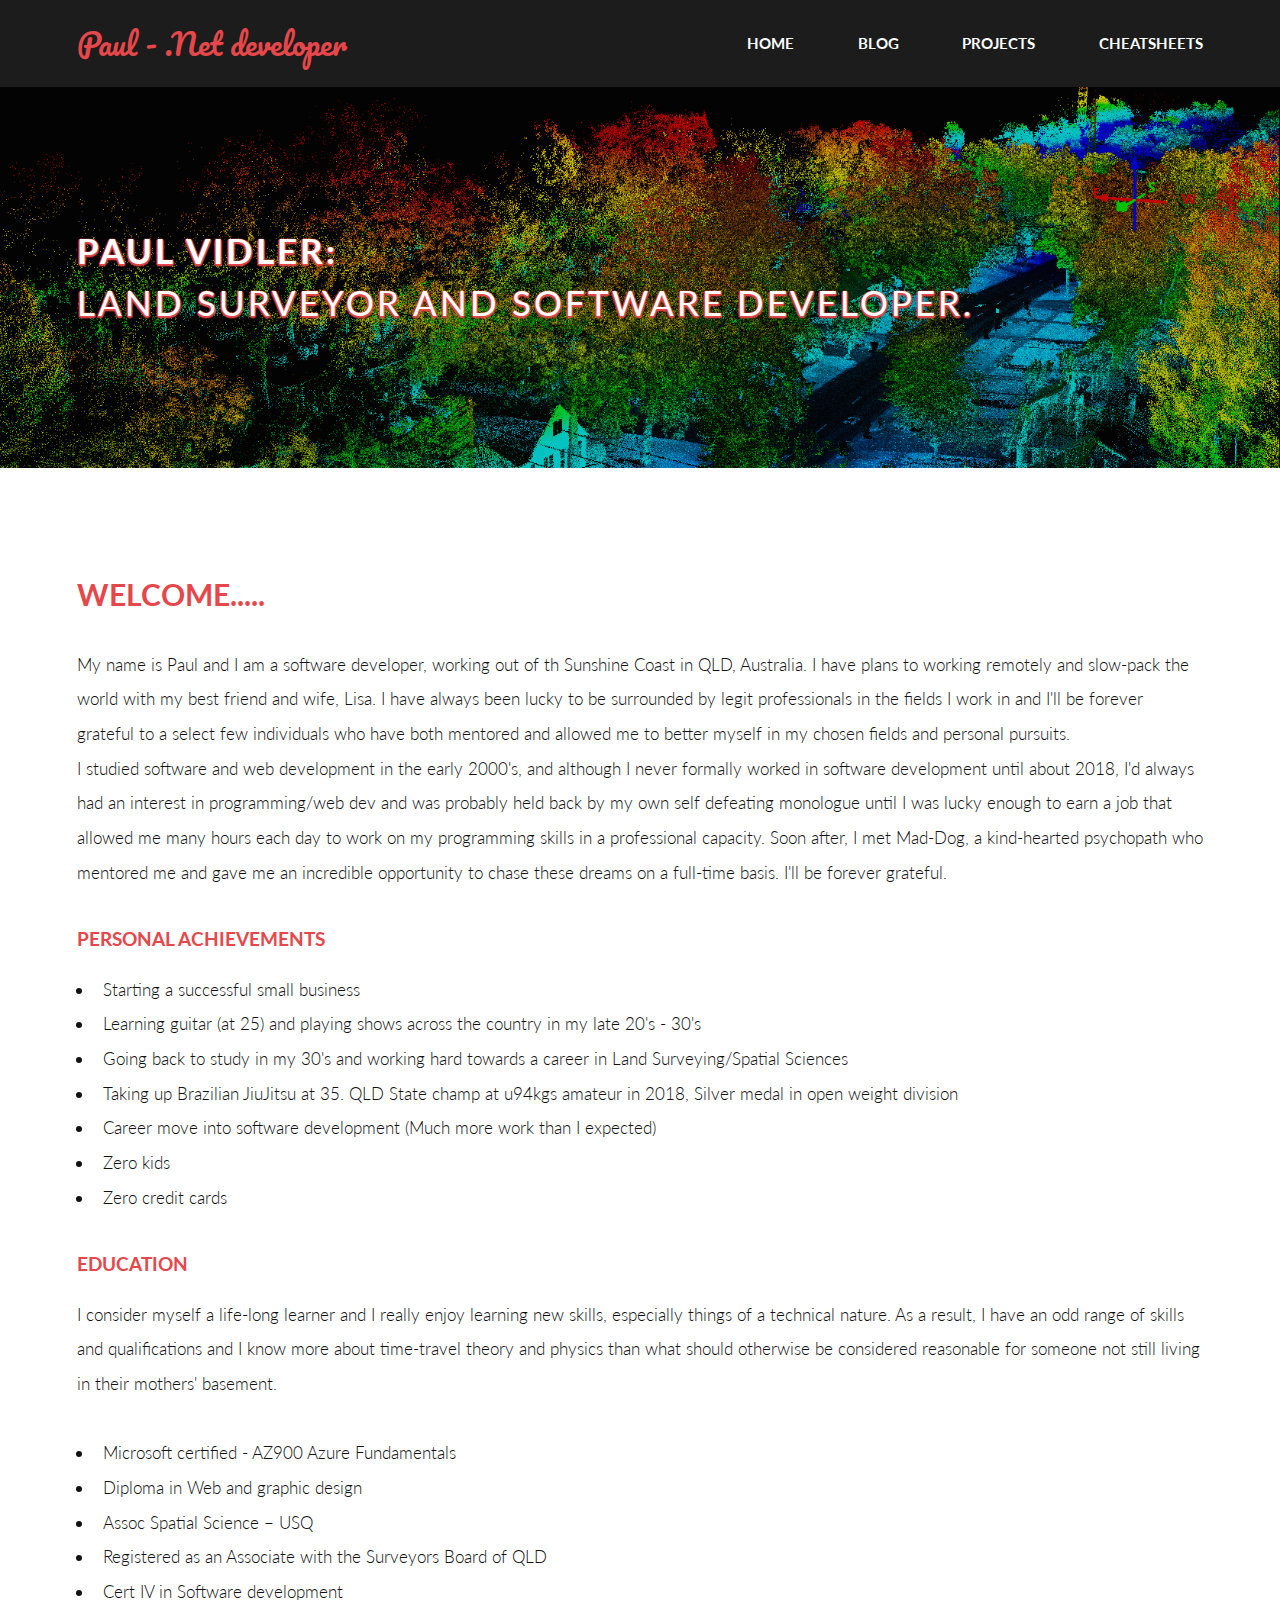
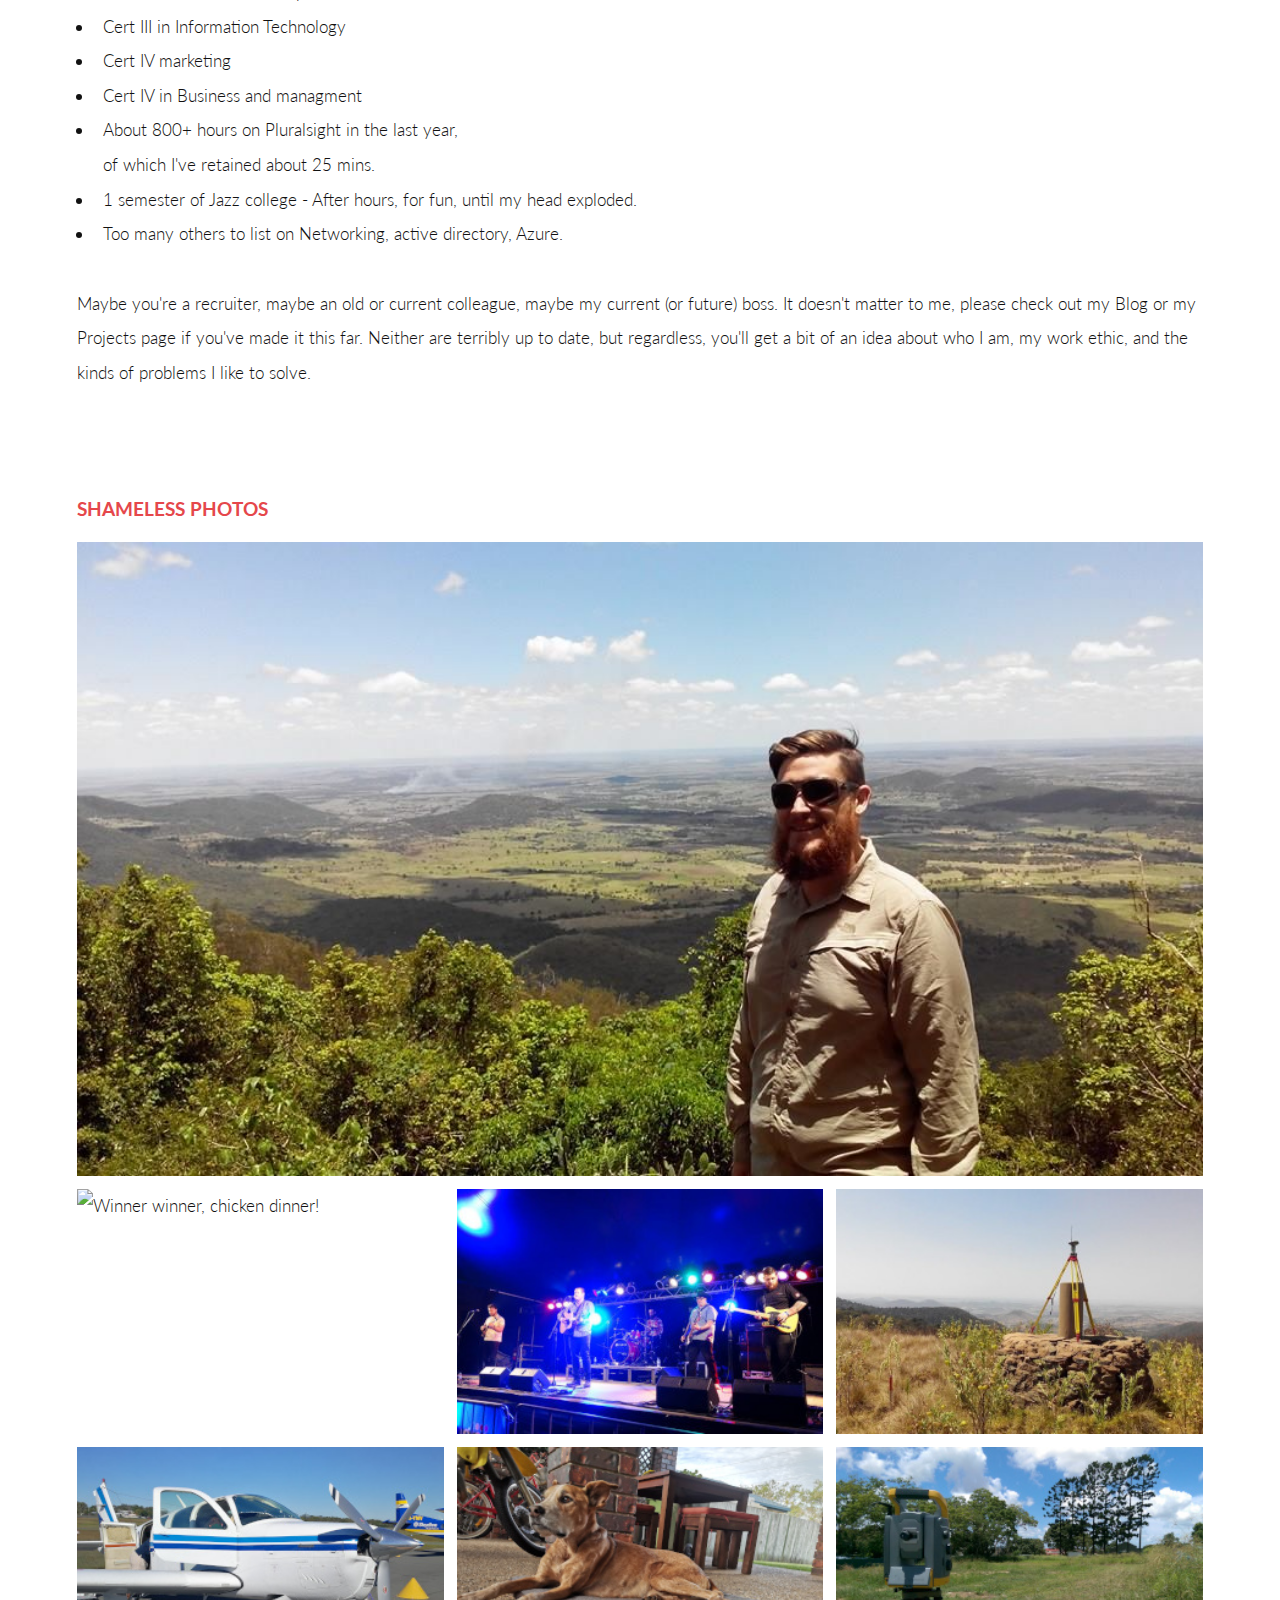
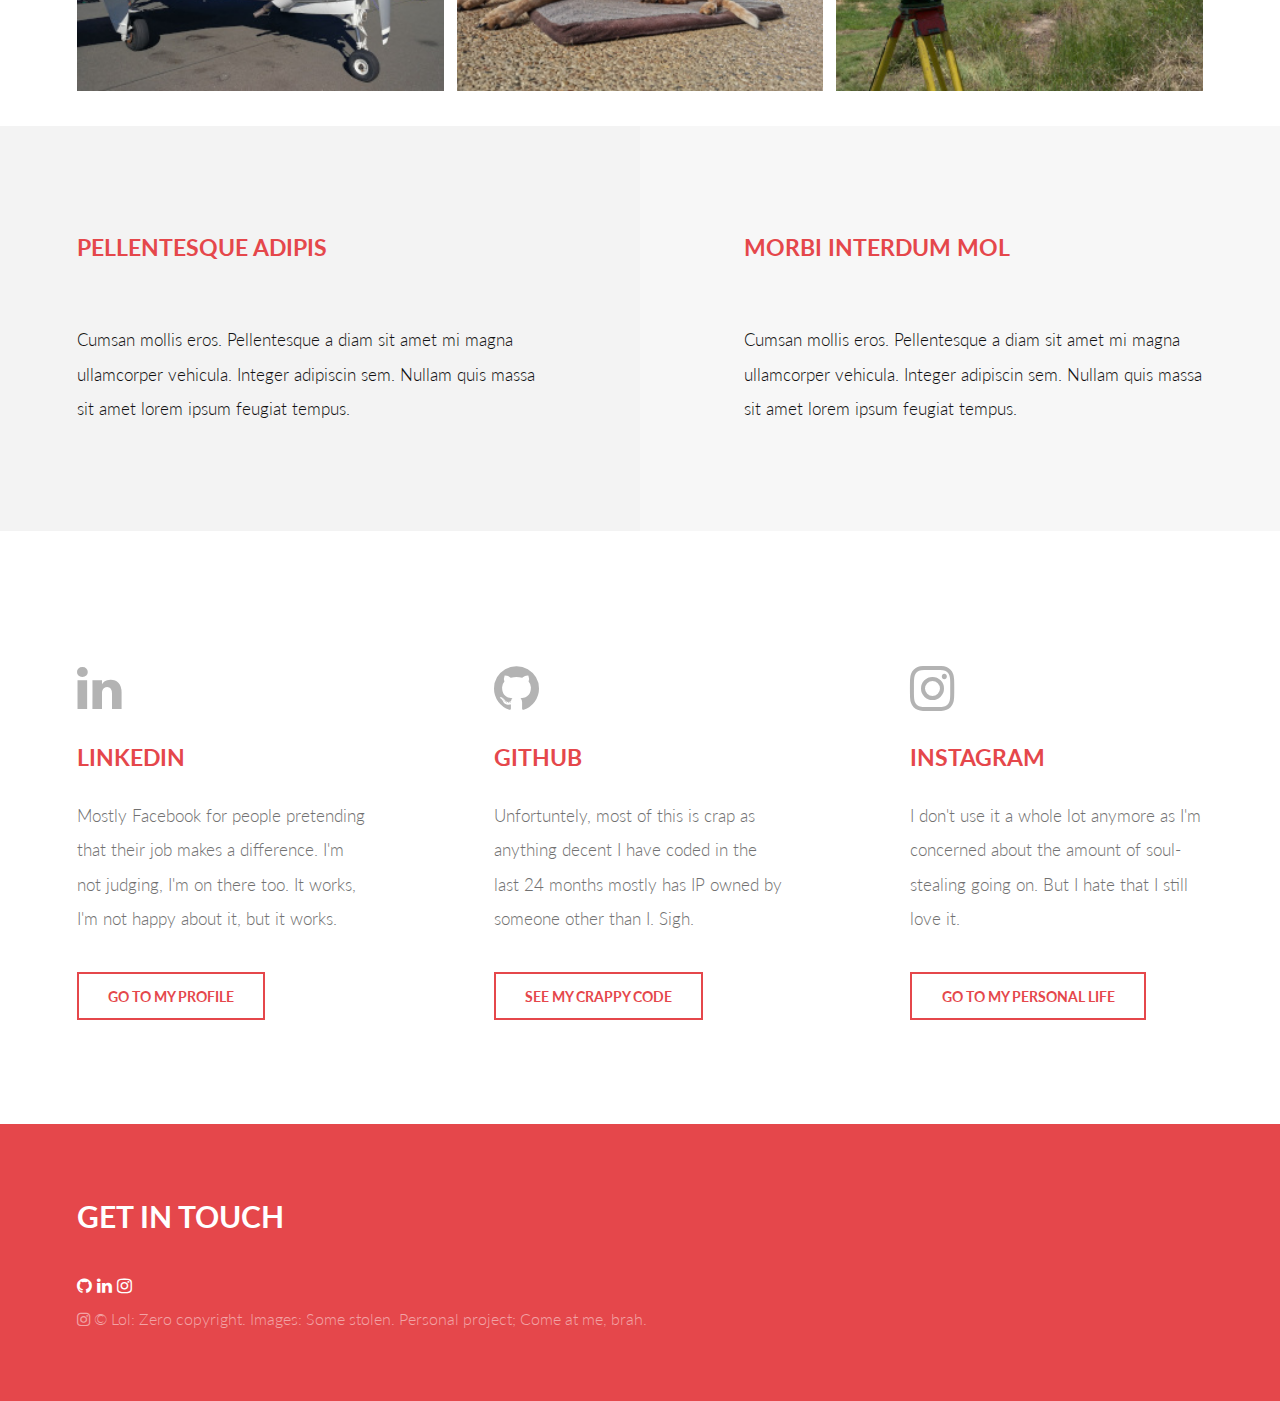
==== index.html @ 504fd5a9 "Edits" ====
<!DOCTYPE HTML>

<html>

<head>
	<title>Paul - Spatial Software Developer</title>
	<meta charset="utf-8" />
	<meta name="viewport" content="width=device-width, initial-scale=1, user-scalable=no" />
	<link rel="stylesheet" href="assets/css/main.css" />
</head>

<body>

	<!-- Header -->
	<header id="header">
		<div class="inner">
			<a href="index.html" class="logo">Paul - .Net developer</a>
			<nav id="nav">
				<a href="index.html">Home</a>
				<a href="bloglist.html">Blog</a>
				<a href="Projects.html">Projects</a>
				<a href="cheatsheets.html">Cheatsheets</a>
			</nav>
		</div>
	</header>
	<a href="#menu" class="navPanelToggle"><span class="fa fa-bars"></span></a>

	<!-- Banner -->
	<section id="banner">
		<div class="inner">
			<h1 class="shadowOutline">Paul Vidler: <br><span>Land surveyor and Software developer.</span></h1>
			<!--<ul class="actions">
				<li><a href="#" class="button alt">Get Started</a></li>
			</ul>-->
		</div>
	</section>

	<!-- One -->
	<section id="one">
		<div class="inner">
			<header>
				<h2>Welcome.....</h2>
			</header>
			My name is Paul and I am a software developer, working out of th Sunshine Coast in QLD, Australia. I have plans to working remotely and slow-pack the world with my
			best friend and wife, Lisa. I have always been lucky to be surrounded by legit professionals in the fields I work in and I'll be forever grateful
			to a select few individuals who have both mentored and allowed me to better myself in my chosen fields and personal pursuits.


			<p>I studied software and web development in the early 2000's, and although I never formally worked in software development until about 2018, I'd always had an interest
				in programming/web dev and was probably held back by my own self defeating monologue until I was lucky enough to earn a job that allowed me many hours each day to
				work on my programming skills in a professional capacity. Soon after, I met Mad-Dog, a kind-hearted psychopath
				who mentored me and gave me an incredible opportunity to chase these dreams on a full-time basis. I'll be forever grateful.
			</p>
			<p>
			<h4>Personal achievements</h4>
			<ul>
				<li>Starting a successful small business</li>
				<li>Learning guitar (at 25) and playing shows across the country in my late 20's - 30's</li>
				<li>Going back to study in my 30's and working hard towards a career in Land Surveying/Spatial Sciences</li>
				<li>Taking up Brazilian JiuJitsu at 35. QLD State champ at u94kgs amateur in 2018, Silver medal in open weight division</li>
				<li>Career move into software development (Much more work than I expected)</li>
				<li>Zero kids</li>
				<li>Zero credit cards</li>
			</ul>
			</p>

			<p>
			<h4>Education</h4>
			<p>I consider myself a life-long learner and I really enjoy learning new skills, especially things of a technical nature.
				As a result, I have an odd range of skills and qualifications and I know more about time-travel theory and physics than
				what should otherwise be considered reasonable for someone not still living in their mothers' basement.</p>
			<ul>
				<li>Microsoft certified - AZ900 Azure Fundamentals</li>
				<li>Diploma in Web and graphic design</li>
				<li>Assoc Spatial Science – USQ</li>
				<li>Registered as an Associate with the Surveyors Board of QLD</li>
				<li>Cert IV in Software development</li>
				<li>Cert III in Information Technology</li>
				<li>Cert IV marketing</li>
				<li>Cert IV in Business and managment</li>
				<li>About 800+ hours on Pluralsight in the last year,<br>of which I've retained about 25 mins.</li>
				<li>1 semester of Jazz college - After hours, for fun, until my head exploded.</li>
				<li>Too many others to list on Networking, active directory, Azure.</li>
			</ul>
			</p>

			<p>
				Maybe you're a recruiter, maybe an old or current colleague, maybe my current (or future) boss. It doesn't matter to me,
				please check out my Blog or my Projects page if you've made it this far.
				Neither are terribly up to date, but regardless, you'll get a bit of an idea about who I am, my work ethic, and the kinds of problems I like to solve.
			</p>

		</div>
	</section>
	<section>

		<div class="inner">
			<h4>Shameless photos</h4>
			<div class="box alt">
				<div class="row 50% uniform">
					<div class="12u$"><span class="image fit"><img src="images/mtBunyaSurvey.jpg" alt="Surveying on top of Mt Bunya" /></span></div>
					<div class="4u"><span class="image fit"><img src="images/bjj.png" alt="Winner winner, chicken dinner!" /></span></div>
					<div class="4u"><span class="image fit"><img src="images/GympieMuster-small.jpg" alt="Rockin' the Gympie Muster" /></span></div>
					<div class="4u$"><span class="image fit"><img src="images/MtBunyaSurvey-small.jpg" alt="Mt Bunya. RTK base station" /></span></div>
					<div class="4u"><span class="image fit"><img src="images/LiDAR-FixedWing.jpg" alt="LiDAR Aircraft - Test flying repair sensor" /></span></div>
					<div class="4u"><span class="image fit"><img src="images/Duds-RIPbuddy.jpg" alt="RIP World's best good boy" /></span></div>
					<div class="4u$"><span class="image fit"><img src="images/totalStation-small.jpg" alt="More Survey - Gold Coast hinterland, I think" /></span></div>
				</div>
			</div>
		</div>
	</section>

	<!-- Two -->
	<section id="two">
		<div class="inner">
			<article>
				<div class="alt">
					<header>
						<h3>Pellentesque adipis</h3>
					</header>
					<div class="image fit">
						<img src="images/pic01.jpg" alt="" />
					</div>
					<p>Cumsan mollis eros. Pellentesque a diam sit amet mi magna ullamcorper vehicula. Integer adipiscin sem. Nullam quis massa sit amet lorem ipsum feugiat tempus.</p>
				</div>
			</article>
			<article class="alt">
				<div class="content">
					<header>
						<h3>Morbi interdum mol</h3>
					</header>
					<div class="image fit">
						<img src="images/pic02.jpg" alt="" />
					</div>
					<p>Cumsan mollis eros. Pellentesque a diam sit amet mi magna ullamcorper vehicula. Integer adipiscin sem. Nullam quis massa sit amet lorem ipsum feugiat tempus.</p>
				</div>
			</article>
		</div>
	</section>

	<!-- Three -->
	<section id="three">
		<div class="inner">
			<article>
				<div class="content">
					<span class="icon fa-linkedin"></span>
					<header>
						<h3>LinkedIn</h3>
					</header>
					<p>Mostly Facebook for people pretending that their job makes a difference. I'm not judging, I'm on there too. It works, I'm not happy about it, but it works.</p>
					<p>
					<ul class="actions">
						<li><a href="https://www.linkedin.com/in/paulvidler/" class="button alt">Go to my profile</a></li>
					</ul>
					</p>
				</div>
			</article>
			<article>
				<div class="content">
					<span class="icon fa-github"></span>
					<header>
						<h3>GitHub</h3>
					</header>
					<p>Unfortuntely, most of this is crap as anything decent I have coded in the last 24 months mostly has IP owned by someone other than I. Sigh.</p>
					<p>
					<ul class="actions">
						<li><a href="https://github.com/PaulVidler" class="button alt">See my crappy code</a></li>
					</ul>
					</p>
				</div>
			</article>
			<article>
				<div class="content">
					<span class="icon fa-instagram"></span>
					<header>
						<h3>Instagram</h3>
					</header>
					<p>I don't use it a whole lot anymore as I'm concerned about the amount of soul-stealing going on. But I hate that I still love it.</p>
					<p>
					<ul class="actions">
						<li><a href="https://www.instagram.com/surveyor_australia/" class="button alt">Go to my personal life</a></li>
					</ul>
					</p>
				</div>
			</article>
		</div>
	</section>

	<!-- Footer -->
	<section id="footer">
		<div class="inner">
			<header>
				<h2>Get in Touch</h2>
			</header>
			<a href="https://github.com/PaulVidler" class="icon fa-github" />
			<a href="https://www.linkedin.com/in/paulvidler/" class="icon fa-linkedin" />
			<a href="https://www.instagram.com/surveyor_australia/" class="icon fa-instagram" />
			<div class="copyright">
				&copy; Lol: Zero copyright. Images: Some stolen. Personal project; Come at me, brah.</a>
			</div>
		</div>
	</section>

	<!-- Scripts -->
	<script src="assets/js/jquery.min.js"></script>
	<script src="assets/js/skel.min.js"></script>
	<script src="assets/js/util.js"></script>
	<script src="assets/js/main.js"></script>

</body>

</html>
---- assets/css/main.css ----
@import url(font-awesome.min.css);
@import url("https://fonts.googleapis.com/css?family=Lato:300,400,700|Pacifico");


	html, body, div, span, applet, object, iframe, h1, h2, h3, h4, h5, h6, p, blockquote, pre, a, abbr, acronym, address, big, cite, code, del, dfn, em, img, ins, kbd, q, s, samp, small, strike, strong, sub, sup, tt, var, b, u, i, center, dl, dt, dd, ol, ul, li, fieldset, form, label, legend, table, caption, tbody, tfoot, thead, tr, th, td, article, aside, canvas, details, embed, figure, figcaption, footer, header, hgroup, menu, nav, output, ruby, section, summary, time, mark, audio, video {
		margin: 0;
		padding: 0;
		border: 0;
		font-size: 100%;
		font: inherit;
		vertical-align: baseline;
	}

	article, aside, details, figcaption, figure, footer, header, hgroup, menu, nav, section {
		display: block;
	}

	body {
		line-height: 1;
	}

	ol, ul {
		list-style: none;
	}

	blockquote, q {
		quotes: none;
	}

	blockquote:before, blockquote:after, q:before, q:after {
		content: '';
		content: none;
	}

	table {
		border-collapse: collapse;
		border-spacing: 0;
	}

	body {
		-webkit-text-size-adjust: none;
	}

	.shadowOutline {
  text-shadow: 0 1px 2px #e5474b, 0 1px 2px #e5474b, 0 1px 2px #e5474b, 0 1px 2px #e5474b, 0 1px 2px #e5474b, 0 1px 2px #e5474b, 0 1px 2px #e5474b, 0 1px 2px #e5474b
}

/* Box Model */

	*, *:before, *:after {
		-moz-box-sizing: border-box;
		-webkit-box-sizing: border-box;
		box-sizing: border-box;
	}

/* Containers */

	.container {
		margin-left: auto;
		margin-right: auto;
	}

	.container.\31 25\25 {
		width: 100%;
		max-width: 100em;
		min-width: 80em;
	}

	.container.\37 5\25 {
		width: 60em;
	}

	.container.\35 0\25 {
		width: 40em;
	}

	.container.\32 5\25 {
		width: 20em;
	}

	.container {
		width: 80em;
	}

	@media screen and (max-width: 1680px) {

		.container.\31 25\25 {
			width: 100%;
			max-width: 100em;
			min-width: 80em;
		}

		.container.\37 5\25 {
			width: 60em;
		}

		.container.\35 0\25 {
			width: 40em;
		}

		.container.\32 5\25 {
			width: 20em;
		}

		.container {
			width: 80em;
		}

	}

	@media screen and (max-width: 1280px) {

		.container.\31 25\25 {
			width: 100%;
			max-width: 81.25em;
			min-width: 65em;
		}

		.container.\37 5\25 {
			width: 48.75em;
		}

		.container.\35 0\25 {
			width: 32.5em;
		}

		.container.\32 5\25 {
			width: 16.25em;
		}

		.container {
			width: 65em;
		}

	}

	@media screen and (max-width: 980px) {

		.container.\31 25\25 {
			width: 100%;
			max-width: 112.5%;
			min-width: 90%;
		}

		.container.\37 5\25 {
			width: 67.5%;
		}

		.container.\35 0\25 {
			width: 45%;
		}

		.container.\32 5\25 {
			width: 22.5%;
		}

		.container {
			width: 90%;
		}

	}

	@media screen and (max-width: 736px) {

		.container.\31 25\25 {
			width: 100%;
			max-width: 112.5%;
			min-width: 90%;
		}

		.container.\37 5\25 {
			width: 67.5%;
		}

		.container.\35 0\25 {
			width: 45%;
		}

		.container.\32 5\25 {
			width: 22.5%;
		}

		.container {
			width: 90% !important;
		}

	}

	@media screen and (max-width: 480px) {

		.container.\31 25\25 {
			width: 100%;
			max-width: 112.5%;
			min-width: 90%;
		}

		.container.\37 5\25 {
			width: 67.5%;
		}

		.container.\35 0\25 {
			width: 45%;
		}

		.container.\32 5\25 {
			width: 22.5%;
		}

		.container {
			width: 90% !important;
		}

	}

/* Grid */

	.row {
		border-bottom: solid 1px transparent;
		-moz-box-sizing: border-box;
		-webkit-box-sizing: border-box;
		box-sizing: border-box;
	}

	.row > * {
		float: left;
		-moz-box-sizing: border-box;
		-webkit-box-sizing: border-box;
		box-sizing: border-box;
	}

	.row:after, .row:before {
		content: '';
		display: block;
		clear: both;
		height: 0;
	}

	.row.uniform > * > :first-child {
		margin-top: 0;
	}

	.row.uniform > * > :last-child {
		margin-bottom: 0;
	}

	.row.\30 \25 > * {
		padding: 0 0 0 0em;
	}

	.row.\30 \25 {
		margin: 0 0 -1px 0em;
	}

	.row.uniform.\30 \25 > * {
		padding: 0em 0 0 0em;
	}

	.row.uniform.\30 \25 {
		margin: 0em 0 -1px 0em;
	}

	.row > * {
		padding: 0 0 0 2em;
	}

	.row {
		margin: 0 0 -1px -2em;
	}

	.row.uniform > * {
		padding: 2em 0 0 2em;
	}

	.row.uniform {
		margin: -2em 0 -1px -2em;
	}

	.row.\32 00\25 > * {
		padding: 0 0 0 4em;
	}

	.row.\32 00\25 {
		margin: 0 0 -1px -4em;
	}

	.row.uniform.\32 00\25 > * {
		padding: 4em 0 0 4em;
	}

	.row.uniform.\32 00\25 {
		margin: -4em 0 -1px -4em;
	}

	.row.\31 50\25 > * {
		padding: 0 0 0 3em;
	}

	.row.\31 50\25 {
		margin: 0 0 -1px -3em;
	}

	.row.uniform.\31 50\25 > * {
		padding: 3em 0 0 3em;
	}

	.row.uniform.\31 50\25 {
		margin: -3em 0 -1px -3em;
	}

	.row.\35 0\25 > * {
		padding: 0 0 0 1em;
	}

	.row.\35 0\25 {
		margin: 0 0 -1px -1em;
	}

	.row.uniform.\35 0\25 > * {
		padding: 1em 0 0 1em;
	}

	.row.uniform.\35 0\25 {
		margin: -1em 0 -1px -1em;
	}

	.row.\32 5\25 > * {
		padding: 0 0 0 0.5em;
	}

	.row.\32 5\25 {
		margin: 0 0 -1px -0.5em;
	}

	.row.uniform.\32 5\25 > * {
		padding: 0.5em 0 0 0.5em;
	}

	.row.uniform.\32 5\25 {
		margin: -0.5em 0 -1px -0.5em;
	}

	.\31 2u, .\31 2u\24 {
		width: 100%;
		clear: none;
		margin-left: 0;
	}

	.\31 1u, .\31 1u\24 {
		width: 91.6666666667%;
		clear: none;
		margin-left: 0;
	}

	.\31 0u, .\31 0u\24 {
		width: 83.3333333333%;
		clear: none;
		margin-left: 0;
	}

	.\39 u, .\39 u\24 {
		width: 75%;
		clear: none;
		margin-left: 0;
	}

	.\38 u, .\38 u\24 {
		width: 66.6666666667%;
		clear: none;
		margin-left: 0;
	}

	.\37 u, .\37 u\24 {
		width: 58.3333333333%;
		clear: none;
		margin-left: 0;
	}

	.\36 u, .\36 u\24 {
		width: 50%;
		clear: none;
		margin-left: 0;
	}

	.\35 u, .\35 u\24 {
		width: 41.6666666667%;
		clear: none;
		margin-left: 0;
	}

	.\34 u, .\34 u\24 {
		width: 33.3333333333%;
		clear: none;
		margin-left: 0;
	}

	.\33 u, .\33 u\24 {
		width: 25%;
		clear: none;
		margin-left: 0;
	}

	.\32 u, .\32 u\24 {
		width: 16.6666666667%;
		clear: none;
		margin-left: 0;
	}

	.\31 u, .\31 u\24 {
		width: 8.3333333333%;
		clear: none;
		margin-left: 0;
	}

	.\31 2u\24 + *,
	.\31 1u\24 + *,
	.\31 0u\24 + *,
	.\39 u\24 + *,
	.\38 u\24 + *,
	.\37 u\24 + *,
	.\36 u\24 + *,
	.\35 u\24 + *,
	.\34 u\24 + *,
	.\33 u\24 + *,
	.\32 u\24 + *,
	.\31 u\24 + * {
		clear: left;
	}

	.\-11u {
		margin-left: 91.66667%;
	}

	.\-10u {
		margin-left: 83.33333%;
	}

	.\-9u {
		margin-left: 75%;
	}

	.\-8u {
		margin-left: 66.66667%;
	}

	.\-7u {
		margin-left: 58.33333%;
	}

	.\-6u {
		margin-left: 50%;
	}

	.\-5u {
		margin-left: 41.66667%;
	}

	.\-4u {
		margin-left: 33.33333%;
	}

	.\-3u {
		margin-left: 25%;
	}

	.\-2u {
		margin-left: 16.66667%;
	}

	.\-1u {
		margin-left: 8.33333%;
	}

	@media screen and (max-width: 1680px) {

		.row > * {
			padding: 0 0 0 2em;
		}

		.row {
			margin: 0 0 -1px -2em;
		}

		.row.uniform > * {
			padding: 2em 0 0 2em;
		}

		.row.uniform {
			margin: -2em 0 -1px -2em;
		}

		.row.\32 00\25 > * {
			padding: 0 0 0 4em;
		}

		.row.\32 00\25 {
			margin: 0 0 -1px -4em;
		}

		.row.uniform.\32 00\25 > * {
			padding: 4em 0 0 4em;
		}

		.row.uniform.\32 00\25 {
			margin: -4em 0 -1px -4em;
		}

		.row.\31 50\25 > * {
			padding: 0 0 0 3em;
		}

		.row.\31 50\25 {
			margin: 0 0 -1px -3em;
		}

		.row.uniform.\31 50\25 > * {
			padding: 3em 0 0 3em;
		}

		.row.uniform.\31 50\25 {
			margin: -3em 0 -1px -3em;
		}

		.row.\35 0\25 > * {
			padding: 0 0 0 1em;
		}

		.row.\35 0\25 {
			margin: 0 0 -1px -1em;
		}

		.row.uniform.\35 0\25 > * {
			padding: 1em 0 0 1em;
		}

		.row.uniform.\35 0\25 {
			margin: -1em 0 -1px -1em;
		}

		.row.\32 5\25 > * {
			padding: 0 0 0 0.5em;
		}

		.row.\32 5\25 {
			margin: 0 0 -1px -0.5em;
		}

		.row.uniform.\32 5\25 > * {
			padding: 0.5em 0 0 0.5em;
		}

		.row.uniform.\32 5\25 {
			margin: -0.5em 0 -1px -0.5em;
		}

		.\31 2u\28xlarge\29, .\31 2u\24\28xlarge\29 {
			width: 100%;
			clear: none;
			margin-left: 0;
		}

		.\31 1u\28xlarge\29, .\31 1u\24\28xlarge\29 {
			width: 91.6666666667%;
			clear: none;
			margin-left: 0;
		}

		.\31 0u\28xlarge\29, .\31 0u\24\28xlarge\29 {
			width: 83.3333333333%;
			clear: none;
			margin-left: 0;
		}

		.\39 u\28xlarge\29, .\39 u\24\28xlarge\29 {
			width: 75%;
			clear: none;
			margin-left: 0;
		}

		.\38 u\28xlarge\29, .\38 u\24\28xlarge\29 {
			width: 66.6666666667%;
			clear: none;
			margin-left: 0;
		}

		.\37 u\28xlarge\29, .\37 u\24\28xlarge\29 {
			width: 58.3333333333%;
			clear: none;
			margin-left: 0;
		}

		.\36 u\28xlarge\29, .\36 u\24\28xlarge\29 {
			width: 50%;
			clear: none;
			margin-left: 0;
		}

		.\35 u\28xlarge\29, .\35 u\24\28xlarge\29 {
			width: 41.6666666667%;
			clear: none;
			margin-left: 0;
		}

		.\34 u\28xlarge\29, .\34 u\24\28xlarge\29 {
			width: 33.3333333333%;
			clear: none;
			margin-left: 0;
		}

		.\33 u\28xlarge\29, .\33 u\24\28xlarge\29 {
			width: 25%;
			clear: none;
			margin-left: 0;
		}

		.\32 u\28xlarge\29, .\32 u\24\28xlarge\29 {
			width: 16.6666666667%;
			clear: none;
			margin-left: 0;
		}

		.\31 u\28xlarge\29, .\31 u\24\28xlarge\29 {
			width: 8.3333333333%;
			clear: none;
			margin-left: 0;
		}

		.\31 2u\24\28xlarge\29 + *,
		.\31 1u\24\28xlarge\29 + *,
		.\31 0u\24\28xlarge\29 + *,
		.\39 u\24\28xlarge\29 + *,
		.\38 u\24\28xlarge\29 + *,
		.\37 u\24\28xlarge\29 + *,
		.\36 u\24\28xlarge\29 + *,
		.\35 u\24\28xlarge\29 + *,
		.\34 u\24\28xlarge\29 + *,
		.\33 u\24\28xlarge\29 + *,
		.\32 u\24\28xlarge\29 + *,
		.\31 u\24\28xlarge\29 + * {
			clear: left;
		}

		.\-11u\28xlarge\29 {
			margin-left: 91.66667%;
		}

		.\-10u\28xlarge\29 {
			margin-left: 83.33333%;
		}

		.\-9u\28xlarge\29 {
			margin-left: 75%;
		}

		.\-8u\28xlarge\29 {
			margin-left: 66.66667%;
		}

		.\-7u\28xlarge\29 {
			margin-left: 58.33333%;
		}

		.\-6u\28xlarge\29 {
			margin-left: 50%;
		}

		.\-5u\28xlarge\29 {
			margin-left: 41.66667%;
		}

		.\-4u\28xlarge\29 {
			margin-left: 33.33333%;
		}

		.\-3u\28xlarge\29 {
			margin-left: 25%;
		}

		.\-2u\28xlarge\29 {
			margin-left: 16.66667%;
		}

		.\-1u\28xlarge\29 {
			margin-left: 8.33333%;
		}

	}

	@media screen and (max-width: 1280px) {

		.row > * {
			padding: 0 0 0 1.5em;
		}

		.row {
			margin: 0 0 -1px -1.5em;
		}

		.row.uniform > * {
			padding: 1.5em 0 0 1.5em;
		}

		.row.uniform {
			margin: -1.5em 0 -1px -1.5em;
		}

		.row.\32 00\25 > * {
			padding: 0 0 0 3em;
		}

		.row.\32 00\25 {
			margin: 0 0 -1px -3em;
		}

		.row.uniform.\32 00\25 > * {
			padding: 3em 0 0 3em;
		}

		.row.uniform.\32 00\25 {
			margin: -3em 0 -1px -3em;
		}

		.row.\31 50\25 > * {
			padding: 0 0 0 2.25em;
		}

		.row.\31 50\25 {
			margin: 0 0 -1px -2.25em;
		}

		.row.uniform.\31 50\25 > * {
			padding: 2.25em 0 0 2.25em;
		}

		.row.uniform.\31 50\25 {
			margin: -2.25em 0 -1px -2.25em;
		}

		.row.\35 0\25 > * {
			padding: 0 0 0 0.75em;
		}

		.row.\35 0\25 {
			margin: 0 0 -1px -0.75em;
		}

		.row.uniform.\35 0\25 > * {
			padding: 0.75em 0 0 0.75em;
		}

		.row.uniform.\35 0\25 {
			margin: -0.75em 0 -1px -0.75em;
		}

		.row.\32 5\25 > * {
			padding: 0 0 0 0.375em;
		}

		.row.\32 5\25 {
			margin: 0 0 -1px -0.375em;
		}

		.row.uniform.\32 5\25 > * {
			padding: 0.375em 0 0 0.375em;
		}

		.row.uniform.\32 5\25 {
			margin: -0.375em 0 -1px -0.375em;
		}

		.\31 2u\28large\29, .\31 2u\24\28large\29 {
			width: 100%;
			clear: none;
			margin-left: 0;
		}

		.\31 1u\28large\29, .\31 1u\24\28large\29 {
			width: 91.6666666667%;
			clear: none;
			margin-left: 0;
		}

		.\31 0u\28large\29, .\31 0u\24\28large\29 {
			width: 83.3333333333%;
			clear: none;
			margin-left: 0;
		}

		.\39 u\28large\29, .\39 u\24\28large\29 {
			width: 75%;
			clear: none;
			margin-left: 0;
		}

		.\38 u\28large\29, .\38 u\24\28large\29 {
			width: 66.6666666667%;
			clear: none;
			margin-left: 0;
		}

		.\37 u\28large\29, .\37 u\24\28large\29 {
			width: 58.3333333333%;
			clear: none;
			margin-left: 0;
		}

		.\36 u\28large\29, .\36 u\24\28large\29 {
			width: 50%;
			clear: none;
			margin-left: 0;
		}

		.\35 u\28large\29, .\35 u\24\28large\29 {
			width: 41.6666666667%;
			clear: none;
			margin-left: 0;
		}

		.\34 u\28large\29, .\34 u\24\28large\29 {
			width: 33.3333333333%;
			clear: none;
			margin-left: 0;
		}

		.\33 u\28large\29, .\33 u\24\28large\29 {
			width: 25%;
			clear: none;
			margin-left: 0;
		}

		.\32 u\28large\29, .\32 u\24\28large\29 {
			width: 16.6666666667%;
			clear: none;
			margin-left: 0;
		}

		.\31 u\28large\29, .\31 u\24\28large\29 {
			width: 8.3333333333%;
			clear: none;
			margin-left: 0;
		}

		.\31 2u\24\28large\29 + *,
		.\31 1u\24\28large\29 + *,
		.\31 0u\24\28large\29 + *,
		.\39 u\24\28large\29 + *,
		.\38 u\24\28large\29 + *,
		.\37 u\24\28large\29 + *,
		.\36 u\24\28large\29 + *,
		.\35 u\24\28large\29 + *,
		.\34 u\24\28large\29 + *,
		.\33 u\24\28large\29 + *,
		.\32 u\24\28large\29 + *,
		.\31 u\24\28large\29 + * {
			clear: left;
		}

		.\-11u\28large\29 {
			margin-left: 91.66667%;
		}

		.\-10u\28large\29 {
			margin-left: 83.33333%;
		}

		.\-9u\28large\29 {
			margin-left: 75%;
		}

		.\-8u\28large\29 {
			margin-left: 66.66667%;
		}

		.\-7u\28large\29 {
			margin-left: 58.33333%;
		}

		.\-6u\28large\29 {
			margin-left: 50%;
		}

		.\-5u\28large\29 {
			margin-left: 41.66667%;
		}

		.\-4u\28large\29 {
			margin-left: 33.33333%;
		}

		.\-3u\28large\29 {
			margin-left: 25%;
		}

		.\-2u\28large\29 {
			margin-left: 16.66667%;
		}

		.\-1u\28large\29 {
			margin-left: 8.33333%;
		}

	}

	@media screen and (max-width: 980px) {

		.row > * {
			padding: 0 0 0 1.5em;
		}

		.row {
			margin: 0 0 -1px -1.5em;
		}

		.row.uniform > * {
			padding: 1.5em 0 0 1.5em;
		}

		.row.uniform {
			margin: -1.5em 0 -1px -1.5em;
		}

		.row.\32 00\25 > * {
			padding: 0 0 0 3em;
		}

		.row.\32 00\25 {
			margin: 0 0 -1px -3em;
		}

		.row.uniform.\32 00\25 > * {
			padding: 3em 0 0 3em;
		}

		.row.uniform.\32 00\25 {
			margin: -3em 0 -1px -3em;
		}

		.row.\31 50\25 > * {
			padding: 0 0 0 2.25em;
		}

		.row.\31 50\25 {
			margin: 0 0 -1px -2.25em;
		}

		.row.uniform.\31 50\25 > * {
			padding: 2.25em 0 0 2.25em;
		}

		.row.uniform.\31 50\25 {
			margin: -2.25em 0 -1px -2.25em;
		}

		.row.\35 0\25 > * {
			padding: 0 0 0 0.75em;
		}

		.row.\35 0\25 {
			margin: 0 0 -1px -0.75em;
		}

		.row.uniform.\35 0\25 > * {
			padding: 0.75em 0 0 0.75em;
		}

		.row.uniform.\35 0\25 {
			margin: -0.75em 0 -1px -0.75em;
		}

		.row.\32 5\25 > * {
			padding: 0 0 0 0.375em;
		}

		.row.\32 5\25 {
			margin: 0 0 -1px -0.375em;
		}

		.row.uniform.\32 5\25 > * {
			padding: 0.375em 0 0 0.375em;
		}

		.row.uniform.\32 5\25 {
			margin: -0.375em 0 -1px -0.375em;
		}

		.\31 2u\28medium\29, .\31 2u\24\28medium\29 {
			width: 100%;
			clear: none;
			margin-left: 0;
		}

		.\31 1u\28medium\29, .\31 1u\24\28medium\29 {
			width: 91.6666666667%;
			clear: none;
			margin-left: 0;
		}

		.\31 0u\28medium\29, .\31 0u\24\28medium\29 {
			width: 83.3333333333%;
			clear: none;
			margin-left: 0;
		}

		.\39 u\28medium\29, .\39 u\24\28medium\29 {
			width: 75%;
			clear: none;
			margin-left: 0;
		}

		.\38 u\28medium\29, .\38 u\24\28medium\29 {
			width: 66.6666666667%;
			clear: none;
			margin-left: 0;
		}

		.\37 u\28medium\29, .\37 u\24\28medium\29 {
			width: 58.3333333333%;
			clear: none;
			margin-left: 0;
		}

		.\36 u\28medium\29, .\36 u\24\28medium\29 {
			width: 50%;
			clear: none;
			margin-left: 0;
		}

		.\35 u\28medium\29, .\35 u\24\28medium\29 {
			width: 41.6666666667%;
			clear: none;
			margin-left: 0;
		}

		.\34 u\28medium\29, .\34 u\24\28medium\29 {
			width: 33.3333333333%;
			clear: none;
			margin-left: 0;
		}

		.\33 u\28medium\29, .\33 u\24\28medium\29 {
			width: 25%;
			clear: none;
			margin-left: 0;
		}

		.\32 u\28medium\29, .\32 u\24\28medium\29 {
			width: 16.6666666667%;
			clear: none;
			margin-left: 0;
		}

		.\31 u\28medium\29, .\31 u\24\28medium\29 {
			width: 8.3333333333%;
			clear: none;
			margin-left: 0;
		}

		.\31 2u\24\28medium\29 + *,
		.\31 1u\24\28medium\29 + *,
		.\31 0u\24\28medium\29 + *,
		.\39 u\24\28medium\29 + *,
		.\38 u\24\28medium\29 + *,
		.\37 u\24\28medium\29 + *,
		.\36 u\24\28medium\29 + *,
		.\35 u\24\28medium\29 + *,
		.\34 u\24\28medium\29 + *,
		.\33 u\24\28medium\29 + *,
		.\32 u\24\28medium\29 + *,
		.\31 u\24\28medium\29 + * {
			clear: left;
		}

		.\-11u\28medium\29 {
			margin-left: 91.66667%;
		}

		.\-10u\28medium\29 {
			margin-left: 83.33333%;
		}

		.\-9u\28medium\29 {
			margin-left: 75%;
		}

		.\-8u\28medium\29 {
			margin-left: 66.66667%;
		}

		.\-7u\28medium\29 {
			margin-left: 58.33333%;
		}

		.\-6u\28medium\29 {
			margin-left: 50%;
		}

		.\-5u\28medium\29 {
			margin-left: 41.66667%;
		}

		.\-4u\28medium\29 {
			margin-left: 33.33333%;
		}

		.\-3u\28medium\29 {
			margin-left: 25%;
		}

		.\-2u\28medium\29 {
			margin-left: 16.66667%;
		}

		.\-1u\28medium\29 {
			margin-left: 8.33333%;
		}

	}

	@media screen and (max-width: 736px) {

		.row > * {
			padding: 0 0 0 1.25em;
		}

		.row {
			margin: 0 0 -1px -1.25em;
		}

		.row.uniform > * {
			padding: 1.25em 0 0 1.25em;
		}

		.row.uniform {
			margin: -1.25em 0 -1px -1.25em;
		}

		.row.\32 00\25 > * {
			padding: 0 0 0 2.5em;
		}

		.row.\32 00\25 {
			margin: 0 0 -1px -2.5em;
		}

		.row.uniform.\32 00\25 > * {
			padding: 2.5em 0 0 2.5em;
		}

		.row.uniform.\32 00\25 {
			margin: -2.5em 0 -1px -2.5em;
		}

		.row.\31 50\25 > * {
			padding: 0 0 0 1.875em;
		}

		.row.\31 50\25 {
			margin: 0 0 -1px -1.875em;
		}

		.row.uniform.\31 50\25 > * {
			padding: 1.875em 0 0 1.875em;
		}

		.row.uniform.\31 50\25 {
			margin: -1.875em 0 -1px -1.875em;
		}

		.row.\35 0\25 > * {
			padding: 0 0 0 0.625em;
		}

		.row.\35 0\25 {
			margin: 0 0 -1px -0.625em;
		}

		.row.uniform.\35 0\25 > * {
			padding: 0.625em 0 0 0.625em;
		}

		.row.uniform.\35 0\25 {
			margin: -0.625em 0 -1px -0.625em;
		}

		.row.\32 5\25 > * {
			padding: 0 0 0 0.3125em;
		}

		.row.\32 5\25 {
			margin: 0 0 -1px -0.3125em;
		}

		.row.uniform.\32 5\25 > * {
			padding: 0.3125em 0 0 0.3125em;
		}

		.row.uniform.\32 5\25 {
			margin: -0.3125em 0 -1px -0.3125em;
		}

		.\31 2u\28small\29, .\31 2u\24\28small\29 {
			width: 100%;
			clear: none;
			margin-left: 0;
		}

		.\31 1u\28small\29, .\31 1u\24\28small\29 {
			width: 91.6666666667%;
			clear: none;
			margin-left: 0;
		}

		.\31 0u\28small\29, .\31 0u\24\28small\29 {
			width: 83.3333333333%;
			clear: none;
			margin-left: 0;
		}

		.\39 u\28small\29, .\39 u\24\28small\29 {
			width: 75%;
			clear: none;
			margin-left: 0;
		}

		.\38 u\28small\29, .\38 u\24\28small\29 {
			width: 66.6666666667%;
			clear: none;
			margin-left: 0;
		}

		.\37 u\28small\29, .\37 u\24\28small\29 {
			width: 58.3333333333%;
			clear: none;
			margin-left: 0;
		}

		.\36 u\28small\29, .\36 u\24\28small\29 {
			width: 50%;
			clear: none;
			margin-left: 0;
		}

		.\35 u\28small\29, .\35 u\24\28small\29 {
			width: 41.6666666667%;
			clear: none;
			margin-left: 0;
		}

		.\34 u\28small\29, .\34 u\24\28small\29 {
			width: 33.3333333333%;
			clear: none;
			margin-left: 0;
		}

		.\33 u\28small\29, .\33 u\24\28small\29 {
			width: 25%;
			clear: none;
			margin-left: 0;
		}

		.\32 u\28small\29, .\32 u\24\28small\29 {
			width: 16.6666666667%;
			clear: none;
			margin-left: 0;
		}

		.\31 u\28small\29, .\31 u\24\28small\29 {
			width: 8.3333333333%;
			clear: none;
			margin-left: 0;
		}

		.\31 2u\24\28small\29 + *,
		.\31 1u\24\28small\29 + *,
		.\31 0u\24\28small\29 + *,
		.\39 u\24\28small\29 + *,
		.\38 u\24\28small\29 + *,
		.\37 u\24\28small\29 + *,
		.\36 u\24\28small\29 + *,
		.\35 u\24\28small\29 + *,
		.\34 u\24\28small\29 + *,
		.\33 u\24\28small\29 + *,
		.\32 u\24\28small\29 + *,
		.\31 u\24\28small\29 + * {
			clear: left;
		}

		.\-11u\28small\29 {
			margin-left: 91.66667%;
		}

		.\-10u\28small\29 {
			margin-left: 83.33333%;
		}

		.\-9u\28small\29 {
			margin-left: 75%;
		}

		.\-8u\28small\29 {
			margin-left: 66.66667%;
		}

		.\-7u\28small\29 {
			margin-left: 58.33333%;
		}

		.\-6u\28small\29 {
			margin-left: 50%;
		}

		.\-5u\28small\29 {
			margin-left: 41.66667%;
		}

		.\-4u\28small\29 {
			margin-left: 33.33333%;
		}

		.\-3u\28small\29 {
			margin-left: 25%;
		}

		.\-2u\28small\29 {
			margin-left: 16.66667%;
		}

		.\-1u\28small\29 {
			margin-left: 8.33333%;
		}

	}

	@media screen and (max-width: 480px) {

		.row > * {
			padding: 0 0 0 1.25em;
		}

		.row {
			margin: 0 0 -1px -1.25em;
		}

		.row.uniform > * {
			padding: 1.25em 0 0 1.25em;
		}

		.row.uniform {
			margin: -1.25em 0 -1px -1.25em;
		}

		.row.\32 00\25 > * {
			padding: 0 0 0 2.5em;
		}

		.row.\32 00\25 {
			margin: 0 0 -1px -2.5em;
		}

		.row.uniform.\32 00\25 > * {
			padding: 2.5em 0 0 2.5em;
		}

		.row.uniform.\32 00\25 {
			margin: -2.5em 0 -1px -2.5em;
		}

		.row.\31 50\25 > * {
			padding: 0 0 0 1.875em;
		}

		.row.\31 50\25 {
			margin: 0 0 -1px -1.875em;
		}

		.row.uniform.\31 50\25 > * {
			padding: 1.875em 0 0 1.875em;
		}

		.row.uniform.\31 50\25 {
			margin: -1.875em 0 -1px -1.875em;
		}

		.row.\35 0\25 > * {
			padding: 0 0 0 0.625em;
		}

		.row.\35 0\25 {
			margin: 0 0 -1px -0.625em;
		}

		.row.uniform.\35 0\25 > * {
			padding: 0.625em 0 0 0.625em;
		}

		.row.uniform.\35 0\25 {
			margin: -0.625em 0 -1px -0.625em;
		}

		.row.\32 5\25 > * {
			padding: 0 0 0 0.3125em;
		}

		.row.\32 5\25 {
			margin: 0 0 -1px -0.3125em;
		}

		.row.uniform.\32 5\25 > * {
			padding: 0.3125em 0 0 0.3125em;
		}

		.row.uniform.\32 5\25 {
			margin: -0.3125em 0 -1px -0.3125em;
		}

		.\31 2u\28xsmall\29, .\31 2u\24\28xsmall\29 {
			width: 100%;
			clear: none;
			margin-left: 0;
		}

		.\31 1u\28xsmall\29, .\31 1u\24\28xsmall\29 {
			width: 91.6666666667%;
			clear: none;
			margin-left: 0;
		}

		.\31 0u\28xsmall\29, .\31 0u\24\28xsmall\29 {
			width: 83.3333333333%;
			clear: none;
			margin-left: 0;
		}

		.\39 u\28xsmall\29, .\39 u\24\28xsmall\29 {
			width: 75%;
			clear: none;
			margin-left: 0;
		}

		.\38 u\28xsmall\29, .\38 u\24\28xsmall\29 {
			width: 66.6666666667%;
			clear: none;
			margin-left: 0;
		}

		.\37 u\28xsmall\29, .\37 u\24\28xsmall\29 {
			width: 58.3333333333%;
			clear: none;
			margin-left: 0;
		}

		.\36 u\28xsmall\29, .\36 u\24\28xsmall\29 {
			width: 50%;
			clear: none;
			margin-left: 0;
		}

		.\35 u\28xsmall\29, .\35 u\24\28xsmall\29 {
			width: 41.6666666667%;
			clear: none;
			margin-left: 0;
		}

		.\34 u\28xsmall\29, .\34 u\24\28xsmall\29 {
			width: 33.3333333333%;
			clear: none;
			margin-left: 0;
		}

		.\33 u\28xsmall\29, .\33 u\24\28xsmall\29 {
			width: 25%;
			clear: none;
			margin-left: 0;
		}

		.\32 u\28xsmall\29, .\32 u\24\28xsmall\29 {
			width: 16.6666666667%;
			clear: none;
			margin-left: 0;
		}

		.\31 u\28xsmall\29, .\31 u\24\28xsmall\29 {
			width: 8.3333333333%;
			clear: none;
			margin-left: 0;
		}

		.\31 2u\24\28xsmall\29 + *,
		.\31 1u\24\28xsmall\29 + *,
		.\31 0u\24\28xsmall\29 + *,
		.\39 u\24\28xsmall\29 + *,
		.\38 u\24\28xsmall\29 + *,
		.\37 u\24\28xsmall\29 + *,
		.\36 u\24\28xsmall\29 + *,
		.\35 u\24\28xsmall\29 + *,
		.\34 u\24\28xsmall\29 + *,
		.\33 u\24\28xsmall\29 + *,
		.\32 u\24\28xsmall\29 + *,
		.\31 u\24\28xsmall\29 + * {
			clear: left;
		}

		.\-11u\28xsmall\29 {
			margin-left: 91.66667%;
		}

		.\-10u\28xsmall\29 {
			margin-left: 83.33333%;
		}

		.\-9u\28xsmall\29 {
			margin-left: 75%;
		}

		.\-8u\28xsmall\29 {
			margin-left: 66.66667%;
		}

		.\-7u\28xsmall\29 {
			margin-left: 58.33333%;
		}

		.\-6u\28xsmall\29 {
			margin-left: 50%;
		}

		.\-5u\28xsmall\29 {
			margin-left: 41.66667%;
		}

		.\-4u\28xsmall\29 {
			margin-left: 33.33333%;
		}

		.\-3u\28xsmall\29 {
			margin-left: 25%;
		}

		.\-2u\28xsmall\29 {
			margin-left: 16.66667%;
		}

		.\-1u\28xsmall\29 {
			margin-left: 8.33333%;
		}

	}

/* Basic */

	@-ms-viewport {
		width: device-width;
	}

	body {
		-ms-overflow-style: scrollbar;
	}

	@media screen and (max-width: 480px) {

		html, body {
			min-width: 320px;
		}

	}

	body {
		background: #fff;
	}

		body.is-loading *, body.is-loading *:before, body.is-loading *:after {
			-moz-animation: none !important;
			-webkit-animation: none !important;
			-ms-animation: none !important;
			animation: none !important;
			-moz-transition: none !important;
			-webkit-transition: none !important;
			-ms-transition: none !important;
			transition: none !important;
		}

/* Type */

	body {
		background-color: #fff;
		color: #111111;
	}

	body, input, select, textarea {
		font-family: "Lato", sans-serif;
		font-size: 15pt;
		font-weight: 300;
		line-height: 2;
	}

		@media screen and (max-width: 1680px) {

			body, input, select, textarea {
				font-size: 13pt;
			}

		}

		@media screen and (max-width: 1280px) {

			body, input, select, textarea {
				font-size: 13pt;
			}

		}

		@media screen and (max-width: 980px) {

			body, input, select, textarea {
				font-size: 12pt;
			}

		}

		@media screen and (max-width: 736px) {

			body, input, select, textarea {
				font-size: 12pt;
			}

		}

		@media screen and (max-width: 480px) {

			body, input, select, textarea {
				font-size: 12pt;
			}

		}

	a {
		-moz-transition: color 0.2s ease-in-out;
		-webkit-transition: color 0.2s ease-in-out;
		-ms-transition: color 0.2s ease-in-out;
		transition: color 0.2s ease-in-out;
		text-decoration: none;
	}

		a:hover {
			text-decoration: underline;
		}

	strong, b {
		font-weight: 700;
	}

	em, i {
		font-style: italic;
	}

	p {
		margin: 0 0 2em 0;
	}

	h1, h2, h3, h4, h5, h6 {
		font-weight: 700;
		line-height: 1.5;
		margin: 0 0 1em 0;
		text-transform: uppercase;
	}

		h1 a, h2 a, h3 a, h4 a, h5 a, h6 a {
			color: inherit;
			text-decoration: none;
		}

	h1 {
		font-size: 2em;
		margin: 0 0 0.25em 0;
	}

	h2 {
		font-size: 1.75em;
	}

	h3 {
		font-size: 1.35em;
	}

	h4 {
		font-size: 1.1em;
	}

	h5 {
		font-size: 0.9em;
	}

	h6 {
		font-size: 0.7em;
	}

	@media screen and (max-width: 736px) {

		h1 {
			font-size: 1.5em;
		}

		h2 {
			font-size: 1.25em;
		}

		h3 {
			font-size: 1.1em;
		}

	}

	sub {
		font-size: 0.8em;
		position: relative;
		top: 0.5em;
	}

	sup {
		font-size: 0.8em;
		position: relative;
		top: -0.5em;
	}

	blockquote {
		border-left: solid 4px;
		font-style: italic;
		margin: 0 0 2em 0;
		padding: 0.5em 0 0.5em 2em;
	}

	code {
		border-radius: 0;
		border: solid 1px;
		font-family: "Courier New", monospace;
		font-size: 0.9em;
		margin: 0 0.25em;
		padding: 0.25em 0.65em;
	}

	pre {
		-webkit-overflow-scrolling: touch;
		font-family: "Courier New", monospace;
		font-size: 0.9em;
		margin: 0 0 2em 0;
	}

		pre code {
			display: block;
			line-height: 1.75;
			padding: 1em 1.5em;
			overflow-x: auto;
		}

	hr {
		border: 0;
		border-bottom: solid 1px;
		margin: 2em 0;
	}

		hr.major {
			margin: 3em 0;
		}

	.align-left {
		text-align: left;
	}

	.align-center {
		text-align: center;
	}

	.align-right {
		text-align: right;
	}

	input, select, textarea {
		color: #e5474b;
	}

	a {
		color: #e5474b;
	}

	strong, b {
		color: #e5474b;
	}

	h1, h2, h3, h4, h5, h6 {
		color: #e5474b;
	}

	blockquote {
		border-left-color: #e5474b;
	}

	code {
		background: none;
		border-color: #e5474b;
	}

	hr {
		border-bottom-color: #e5474b;
	}

/* Box */

	.box {
		border-radius: 0;
		border: solid 1px;
		margin-bottom: 2em;
		padding: 1.5em;
	}

		.box > :last-child,
		.box > :last-child > :last-child,
		.box > :last-child > :last-child > :last-child {
			margin-bottom: 0;
		}

		.box.alt {
			border: 0;
			border-radius: 0;
			padding: 0;
		}

	.box {
		border-color: #e5474b;
	}

/* Button */

	input[type="submit"],
	input[type="reset"],
	input[type="button"],
	button,
	.button {
		-moz-appearance: none;
		-webkit-appearance: none;
		-ms-appearance: none;
		appearance: none;
		-moz-transition: background-color 0.2s ease-in-out, color 0.2s ease-in-out;
		-webkit-transition: background-color 0.2s ease-in-out, color 0.2s ease-in-out;
		-ms-transition: background-color 0.2s ease-in-out, color 0.2s ease-in-out;
		transition: background-color 0.2s ease-in-out, color 0.2s ease-in-out;
		border-radius: 0;
		border: 0;
		cursor: pointer;
		display: inline-block;
		font-size: .8em;
		font-weight: 700;
		height: 3.5em;
		line-height: 3.65em;
		padding: 0 2.25em;
		text-align: center;
		text-decoration: none;
		text-transform: uppercase;
		white-space: nowrap;
	}

		input[type="submit"]:hover,
		input[type="reset"]:hover,
		input[type="button"]:hover,
		button:hover,
		.button:hover {
			text-decoration: none;
		}

		input[type="submit"].icon,
		input[type="reset"].icon,
		input[type="button"].icon,
		button.icon,
		.button.icon {
			padding-left: 1.35em;
		}

			input[type="submit"].icon:before,
			input[type="reset"].icon:before,
			input[type="button"].icon:before,
			button.icon:before,
			.button.icon:before {
				margin-right: 0.5em;
			}

		input[type="submit"].fit,
		input[type="reset"].fit,
		input[type="button"].fit,
		button.fit,
		.button.fit {
			display: block;
			margin: 0 0 1em 0;
			width: 100%;
		}

		input[type="submit"].small,
		input[type="reset"].small,
		input[type="button"].small,
		button.small,
		.button.small {
			font-size: 0.8em;
		}

		input[type="submit"].big,
		input[type="reset"].big,
		input[type="button"].big,
		button.big,
		.button.big {
			font-size: 1.35em;
		}

		input[type="submit"].disabled, input[type="submit"]:disabled,
		input[type="reset"].disabled,
		input[type="reset"]:disabled,
		input[type="button"].disabled,
		input[type="button"]:disabled,
		button.disabled,
		button:disabled,
		.button.disabled,
		.button:disabled {
			-moz-pointer-events: none;
			-webkit-pointer-events: none;
			-ms-pointer-events: none;
			pointer-events: none;
			opacity: 0.25;
		}

	input[type="submit"],
	input[type="reset"],
	input[type="button"],
	button,
	.button {
		background-color: #5a5a5a;
		color: #ffffff !important;
	}

		input[type="submit"]:hover,
		input[type="reset"]:hover,
		input[type="button"]:hover,
		button:hover,
		.button:hover {
			background-color: #676767;
		}

		input[type="submit"]:active,
		input[type="reset"]:active,
		input[type="button"]:active,
		button:active,
		.button:active {
			background-color: #4d4d4d;
		}

		input[type="submit"].alt,
		input[type="reset"].alt,
		input[type="button"].alt,
		button.alt,
		.button.alt {
			background-color: transparent;
			box-shadow: inset 0 0 0 2px #e5474b;
			color: #e5474b !important;
		}

			input[type="submit"].alt:hover,
			input[type="reset"].alt:hover,
			input[type="button"].alt:hover,
			button.alt:hover,
			.button.alt:hover {
				background: #fceced;
			}

			input[type="submit"].alt:active,
			input[type="reset"].alt:active,
			input[type="button"].alt:active,
			button.alt:active,
			.button.alt:active {
				background-color: #f9dadb;
			}

			input[type="submit"].alt.icon:before,
			input[type="reset"].alt.icon:before,
			input[type="button"].alt.icon:before,
			button.alt.icon:before,
			.button.alt.icon:before {
				color: #717171;
			}

		input[type="submit"].special,
		input[type="reset"].special,
		input[type="button"].special,
		button.special,
		.button.special {
			background-color: #e5474b;
			color: #ffffff !important;
		}

			input[type="submit"].special:hover,
			input[type="reset"].special:hover,
			input[type="button"].special:hover,
			button.special:hover,
			.button.special:hover {
				background-color: #e85d61;
			}

			input[type="submit"].special:active,
			input[type="reset"].special:active,
			input[type="button"].special:active,
			button.special:active,
			.button.special:active {
				background-color: #e23135;
			}

/* Form */

	form {
		margin: 0 0 2em 0;
	}

		form .field {
			margin: 0 0 2em 0;
		}

			form .field.half {
				width: 50%;
				float: left;
				padding: 0 0 0 1em;
			}

				form .field.half.first {
					padding: 0 1em 0 0;
				}

		form > .actions {
			margin: 2.5em 0 0 0 !important;
		}

		@media screen and (max-width: 736px) {

			form .field {
				margin: 0 0 1.5em 0;
			}

				form .field.half {
					padding: 0 0 0 0.75em;
				}

					form .field.half.first {
						padding: 0 0.75em 0 0;
					}

			form > .actions {
				margin: 2em 0 0 0 !important;
			}

		}

		@media screen and (max-width: 480px) {

			form .field.half {
				width: 100%;
				float: none;
				padding: 0;
			}

				form .field.half.first {
					padding: 0;
				}

		}

	label {
		display: block;
		font-size: 0.9em;
		text-transform: uppercase;
		font-weight: 700;
		margin: 0 0 1em 0;
	}

	input[type="text"],
	input[type="password"],
	input[type="email"],
	select,
	textarea {
		-moz-appearance: none;
		-webkit-appearance: none;
		-ms-appearance: none;
		appearance: none;
		border-radius: 0;
		border: none;
		border: solid 3px;
		color: inherit;
		display: block;
		outline: 0;
		padding: 0 1em;
		text-decoration: none;
		width: 100%;
	}

		input[type="text"]:invalid,
		input[type="password"]:invalid,
		input[type="email"]:invalid,
		select:invalid,
		textarea:invalid {
			box-shadow: none;
		}

	.select-wrapper {
		text-decoration: none;
		display: block;
		position: relative;
	}

		.select-wrapper:before {
			-moz-osx-font-smoothing: grayscale;
			-webkit-font-smoothing: antialiased;
			font-family: FontAwesome;
			font-style: normal;
			font-weight: normal;
			text-transform: none !important;
		}

		.select-wrapper:before {
			content: '\f078';
			display: block;
			height: 2.75em;
			line-height: 2.75em;
			pointer-events: none;
			position: absolute;
			right: 0;
			text-align: center;
			top: 0;
			width: 2.75em;
		}

		.select-wrapper select::-ms-expand {
			display: none;
		}

	input[type="text"],
	input[type="password"],
	input[type="email"],
	select {
		height: 2.75em;
	}

	textarea {
		padding: 0.75em 1em;
	}

	input[type="checkbox"],
	input[type="radio"] {
		-moz-appearance: none;
		-webkit-appearance: none;
		-ms-appearance: none;
		appearance: none;
		display: block;
		float: left;
		margin-right: -2em;
		opacity: 0;
		width: 1em;
		z-index: -1;
	}

		input[type="checkbox"] + label,
		input[type="radio"] + label {
			text-decoration: none;
			cursor: pointer;
			display: inline-block;
			font-size: 1em;
			font-weight: 300;
			padding-left: 2.4em;
			padding-right: 0.75em;
			position: relative;
		}

			input[type="checkbox"] + label:before,
			input[type="radio"] + label:before {
				-moz-osx-font-smoothing: grayscale;
				-webkit-font-smoothing: antialiased;
				font-family: FontAwesome;
				font-style: normal;
				font-weight: normal;
				text-transform: none !important;
			}

			input[type="checkbox"] + label:before,
			input[type="radio"] + label:before {
				border-radius: 0;
				border: solid 1px;
				content: '';
				display: inline-block;
				height: 1.65em;
				left: 0;
				line-height: 1.58125em;
				position: absolute;
				text-align: center;
				top: 0;
				width: 1.65em;
			}

		input[type="checkbox"]:checked + label:before,
		input[type="radio"]:checked + label:before {
			content: '\f00c';
		}

	input[type="checkbox"] + label:before {
		border-radius: 0;
	}

	input[type="radio"] + label:before {
		border-radius: 100%;
	}

	::-webkit-input-placeholder {
		opacity: 1.0;
	}

	:-moz-placeholder {
		opacity: 1.0;
	}

	::-moz-placeholder {
		opacity: 1.0;
	}

	:-ms-input-placeholder {
		opacity: 1.0;
	}

	.formerize-placeholder {
		opacity: 1.0;
	}

	label {
		color: #e5474b;
	}

	input[type="text"],
	input[type="password"],
	input[type="email"],
	select,
	textarea {
		background: none;
		border-color: #fceced;
	}

		input[type="text"]:focus,
		input[type="password"]:focus,
		input[type="email"]:focus,
		select:focus,
		textarea:focus {
			border-color: #e5474b;
			box-shadow: 0 0 0 1px #e5474b;
		}

	.select-wrapper:before {
		color: #e5474b;
	}

	input[type="checkbox"] + label,
	input[type="radio"] + label {
		color: #111111;
	}

		input[type="checkbox"] + label:before,
		input[type="radio"] + label:before {
			background: none;
			border-color: #e5474b;
		}

	input[type="checkbox"]:checked + label:before,
	input[type="radio"]:checked + label:before {
		background-color: #e5474b;
		border-color: #e5474b;
		color: #ffffff;
	}

	input[type="checkbox"]:focus + label:before,
	input[type="radio"]:focus + label:before {
		border-color: #e5474b;
		box-shadow: 0 0 0 1px #e5474b;
	}

	::-webkit-input-placeholder {
		color: #717171 !important;
	}

	:-moz-placeholder {
		color: #717171 !important;
	}

	::-moz-placeholder {
		color: #717171 !important;
	}

	:-ms-input-placeholder {
		color: #717171 !important;
	}

	.formerize-placeholder {
		color: #717171 !important;
	}

/* Icon */

	.icon {
		text-decoration: none;
		border-bottom: none;
		position: relative;
	}

		.icon:before {
			-moz-osx-font-smoothing: grayscale;
			-webkit-font-smoothing: antialiased;
			font-family: FontAwesome;
			font-style: normal;
			font-weight: normal;
			text-transform: none !important;
		}

		.icon > .label {
			display: none;
		}

/* Image */

	.image {
		border-radius: 0;
		border: 0;
		display: inline-block;
		position: relative;
	}

		.image img {
			border-radius: 0;
			display: block;
		}

		.image.left, .image.right {
			max-width: 40%;
		}

			.image.left img, .image.right img {
				width: 100%;
			}

		.image.left {
			float: left;
			margin: 0 1.5em 1em 0;
			top: 0.25em;
		}

		.image.right {
			float: right;
			margin: 0 0 1em 1.5em;
			top: 0.25em;
		}

		.image.fit {
			display: block;
			margin: 0 0 2em 0;
			width: 100%;
		}

			.image.fit img {
				width: 100%;
			}

		.image.main {
			display: block;
			margin: 0 0 3em 0;
			width: 100%;
		}

			.image.main img {
				width: 100%;
			}

/* List */

	ol {
		list-style: decimal;
		margin: 0 0 2em 0;
		padding-left: 1.25em;
	}

		ol li {
			padding-left: 0.25em;
		}

	ul {
		list-style: disc;
		margin: 0 0 2em 0;
		padding-left: 1em;
	}

		ul li {
			padding-left: 0.5em;
		}

		ul.alt {
			list-style: none;
			padding-left: 0;
		}

			ul.alt li {
				border-top: solid 1px;
				padding: 0.5em 0;
			}

				ul.alt li:first-child {
					border-top: 0;
					padding-top: 0;
				}

		ul.icons {
			cursor: default;
			list-style: none;
			padding-left: 0;
		}

			ul.icons li {
				display: inline-block;
				padding: 0 1em 0 0;
			}

				ul.icons li:last-child {
					padding-right: 0;
				}

				ul.icons li .icon:before {
					font-size: 2em;
				}

		ul.actions {
			cursor: default;
			list-style: none;
			padding-left: 0;
		}

			ul.actions li {
				display: inline-block;
				padding: 0 1em 0 0;
				vertical-align: middle;
			}

				ul.actions li:last-child {
					padding-right: 0;
				}

			ul.actions.small li {
				padding: 0 0.5em 0 0;
			}

			ul.actions.vertical li {
				display: block;
				padding: 1em 0 0 0;
			}

				ul.actions.vertical li:first-child {
					padding-top: 0;
				}

				ul.actions.vertical li > * {
					margin-bottom: 0;
				}

			ul.actions.vertical.small li {
				padding: 0.5em 0 0 0;
			}

				ul.actions.vertical.small li:first-child {
					padding-top: 0;
				}

			ul.actions.fit {
				display: table;
				margin-left: -1em;
				padding: 0;
				table-layout: fixed;
				width: calc(100% + 1em);
			}

				ul.actions.fit li {
					display: table-cell;
					padding: 0 0 0 1em;
				}

					ul.actions.fit li > * {
						margin-bottom: 0;
					}

				ul.actions.fit.small {
					margin-left: -0.5em;
					width: calc(100% + 0.5em);
				}

					ul.actions.fit.small li {
						padding: 0 0 0 0.5em;
					}

	dl {
		margin: 0 0 2em 0;
	}

		dl dt {
			display: block;
			font-weight: 700;
			margin: 0 0 1em 0;
		}

		dl dd {
			margin-left: 2em;
		}

	ul.alt li {
		border-top-color: #e5474b;
	}

/* Section/Article */

	section.special, article.special {
		text-align: center;
	}

	section .inner {
		max-width: 65em;
		width: calc(100% - 6em);
		margin: 0 auto;
	}

		@media screen and (max-width: 480px) {

			section .inner {
				max-width: 90%;
				width: 90%;
			}

		}

	header p {
		position: relative;
		margin: 0 0 1.5em 0;
	}

	header h2 + p {
		font-size: 1.25em;
		margin-top: -1em;
	}

	header h3 + p {
		font-size: 1.1em;
		margin-top: -0.8em;
	}

	header h4 + p,
	header h5 + p,
	header h6 + p {
		font-size: 0.9em;
		margin-top: -0.6em;
	}

	header p {
		color: #717171;
	}

/* Table */

	.table-wrapper {
		-webkit-overflow-scrolling: touch;
		overflow-x: auto;
	}

	table {
		margin: 0 0 2em 0;
		width: 100%;
	}

		table tbody tr {
			border: solid 1px;
			border-left: 0;
			border-right: 0;
		}

		table td {
			padding: 0.75em 0.75em;
		}

		table th {
			font-size: 0.9em;
			font-weight: 700;
			padding: 0 0.75em 0.75em 0.75em;
			text-align: left;
		}

		table thead {
			border-bottom: solid 2px;
		}

		table tfoot {
			border-top: solid 2px;
		}

		table.alt {
			border-collapse: separate;
		}

			table.alt tbody tr td {
				border: solid 1px;
				border-left-width: 0;
				border-top-width: 0;
			}

				table.alt tbody tr td:first-child {
					border-left-width: 1px;
				}

			table.alt tbody tr:first-child td {
				border-top-width: 1px;
			}

			table.alt thead {
				border-bottom: 0;
			}

			table.alt tfoot {
				border-top: 0;
			}

	table tbody tr {
		border-color: #e5474b;
	}

		table tbody tr:nth-child(2n + 1) {
			background-color: none;
		}

	table th {
		color: #e5474b;
	}

	table thead {
		border-bottom-color: #e5474b;
	}

	table tfoot {
		border-top-color: #e5474b;
	}

	table.alt tbody tr td {
		border-color: #e5474b;
	}

/* Wrapper */

	.wrapper {
		position: relative;
	}

		.wrapper > .inner {
			margin: 0 auto;
			width: 60em;
		}

		.wrapper.style1 {
			background-color: #e5474b;
			color: #f2a3a5;
		}

			.wrapper.style1 input, .wrapper.style1 select, .wrapper.style1 textarea {
				color: #ffffff;
			}

			.wrapper.style1 a {
				color: #ffffff;
			}

			.wrapper.style1 strong, .wrapper.style1 b {
				color: #ffffff;
			}

			.wrapper.style1 h1, .wrapper.style1 h2, .wrapper.style1 h3, .wrapper.style1 h4, .wrapper.style1 h5, .wrapper.style1 h6 {
				color: #fff;
			}

			.wrapper.style1 blockquote {
				border-left-color: #fff;
			}

			.wrapper.style1 code {
				background: none;
				border-color: #fff;
			}

			.wrapper.style1 hr {
				border-bottom-color: #fff;
			}

			.wrapper.style1 .box {
				border-color: #fff;
			}

			.wrapper.style1 input[type="submit"],
			.wrapper.style1 input[type="reset"],
			.wrapper.style1 input[type="button"],
			.wrapper.style1 button,
			.wrapper.style1 .button {
				background-color: #5a5a5a;
				color: #ffffff !important;
			}

				.wrapper.style1 input[type="submit"]:hover,
				.wrapper.style1 input[type="reset"]:hover,
				.wrapper.style1 input[type="button"]:hover,
				.wrapper.style1 button:hover,
				.wrapper.style1 .button:hover {
					background-color: #676767;
				}

				.wrapper.style1 input[type="submit"]:active,
				.wrapper.style1 input[type="reset"]:active,
				.wrapper.style1 input[type="button"]:active,
				.wrapper.style1 button:active,
				.wrapper.style1 .button:active {
					background-color: #4d4d4d;
				}

				.wrapper.style1 input[type="submit"].alt,
				.wrapper.style1 input[type="reset"].alt,
				.wrapper.style1 input[type="button"].alt,
				.wrapper.style1 button.alt,
				.wrapper.style1 .button.alt {
					background-color: transparent;
					box-shadow: inset 0 0 0 2px #fff;
					color: #ffffff !important;
				}

					.wrapper.style1 input[type="submit"].alt:hover,
					.wrapper.style1 input[type="reset"].alt:hover,
					.wrapper.style1 input[type="button"].alt:hover,
					.wrapper.style1 button.alt:hover,
					.wrapper.style1 .button.alt:hover {
						background: rgba(255, 255, 255, 0.25);
					}

					.wrapper.style1 input[type="submit"].alt:active,
					.wrapper.style1 input[type="reset"].alt:active,
					.wrapper.style1 input[type="button"].alt:active,
					.wrapper.style1 button.alt:active,
					.wrapper.style1 .button.alt:active {
						background-color: rgba(255, 255, 255, 0.2);
					}

					.wrapper.style1 input[type="submit"].alt.icon:before,
					.wrapper.style1 input[type="reset"].alt.icon:before,
					.wrapper.style1 input[type="button"].alt.icon:before,
					.wrapper.style1 button.alt.icon:before,
					.wrapper.style1 .button.alt.icon:before {
						color: #f8d1d2;
					}

				.wrapper.style1 input[type="submit"].special,
				.wrapper.style1 input[type="reset"].special,
				.wrapper.style1 input[type="button"].special,
				.wrapper.style1 button.special,
				.wrapper.style1 .button.special {
					background-color: #ffffff;
					color: #e5474b !important;
				}

			.wrapper.style1 label {
				color: #ffffff;
			}

			.wrapper.style1 input[type="text"],
			.wrapper.style1 input[type="password"],
			.wrapper.style1 input[type="email"],
			.wrapper.style1 select,
			.wrapper.style1 textarea {
				background: none;
				border-color: rgba(255, 255, 255, 0.25);
			}

				.wrapper.style1 input[type="text"]:focus,
				.wrapper.style1 input[type="password"]:focus,
				.wrapper.style1 input[type="email"]:focus,
				.wrapper.style1 select:focus,
				.wrapper.style1 textarea:focus {
					border-color: #ffffff;
					box-shadow: 0 0 0 1px #ffffff;
				}

			.wrapper.style1 .select-wrapper:before {
				color: #fff;
			}

			.wrapper.style1 input[type="checkbox"] + label,
			.wrapper.style1 input[type="radio"] + label {
				color: #f2a3a5;
			}

				.wrapper.style1 input[type="checkbox"] + label:before,
				.wrapper.style1 input[type="radio"] + label:before {
					background: none;
					border-color: #fff;
				}

			.wrapper.style1 input[type="checkbox"]:checked + label:before,
			.wrapper.style1 input[type="radio"]:checked + label:before {
				background-color: #ffffff;
				border-color: #ffffff;
				color: #e5474b;
			}

			.wrapper.style1 input[type="checkbox"]:focus + label:before,
			.wrapper.style1 input[type="radio"]:focus + label:before {
				border-color: #ffffff;
				box-shadow: 0 0 0 1px #ffffff;
			}

			.wrapper.style1 ::-webkit-input-placeholder {
				color: #f8d1d2 !important;
			}

			.wrapper.style1 :-moz-placeholder {
				color: #f8d1d2 !important;
			}

			.wrapper.style1 ::-moz-placeholder {
				color: #f8d1d2 !important;
			}

			.wrapper.style1 :-ms-input-placeholder {
				color: #f8d1d2 !important;
			}

			.wrapper.style1 .formerize-placeholder {
				color: #f8d1d2 !important;
			}

			.wrapper.style1 ul.alt li {
				border-top-color: #fff;
			}

			.wrapper.style1 header p {
				color: #f8d1d2;
			}

			.wrapper.style1 table tbody tr {
				border-color: #fff;
			}

				.wrapper.style1 table tbody tr:nth-child(2n + 1) {
					background-color: none;
				}

			.wrapper.style1 table th {
				color: #ffffff;
			}

			.wrapper.style1 table thead {
				border-bottom-color: #fff;
			}

			.wrapper.style1 table tfoot {
				border-top-color: #fff;
			}

			.wrapper.style1 table.alt tbody tr td {
				border-color: #fff;
			}

		.wrapper.style2 {
			background-color: #5a5a5a;
			color: #d5d5d5;
		}

			.wrapper.style2 input, .wrapper.style2 select, .wrapper.style2 textarea {
				color: #ffffff;
			}

			.wrapper.style2 a {
				color: #e5474b;
			}

			.wrapper.style2 strong, .wrapper.style2 b {
				color: #ffffff;
			}

			.wrapper.style2 blockquote {
				border-left-color: rgba(255, 255, 255, 0.15);
			}

			.wrapper.style2 code {
				background: rgba(255, 255, 255, 0.075);
				border-color: rgba(255, 255, 255, 0.15);
			}

			.wrapper.style2 hr {
				border-bottom-color: rgba(255, 255, 255, 0.15);
			}

			.wrapper.style2 .box {
				border-color: rgba(255, 255, 255, 0.15);
			}

			.wrapper.style2 input[type="submit"],
			.wrapper.style2 input[type="reset"],
			.wrapper.style2 input[type="button"],
			.wrapper.style2 button,
			.wrapper.style2 .button {
				background-color: #ffffff;
				color: #5a5a5a !important;
			}

				.wrapper.style2 input[type="submit"].alt,
				.wrapper.style2 input[type="reset"].alt,
				.wrapper.style2 input[type="button"].alt,
				.wrapper.style2 button.alt,
				.wrapper.style2 .button.alt {
					background-color: transparent;
					box-shadow: inset 0 0 0 2px rgba(255, 255, 255, 0.15);
					color: #ffffff !important;
				}

					.wrapper.style2 input[type="submit"].alt:hover,
					.wrapper.style2 input[type="reset"].alt:hover,
					.wrapper.style2 input[type="button"].alt:hover,
					.wrapper.style2 button.alt:hover,
					.wrapper.style2 .button.alt:hover {
						background: rgba(255, 255, 255, 0.5);
					}

					.wrapper.style2 input[type="submit"].alt:active,
					.wrapper.style2 input[type="reset"].alt:active,
					.wrapper.style2 input[type="button"].alt:active,
					.wrapper.style2 button.alt:active,
					.wrapper.style2 .button.alt:active {
						background-color: rgba(255, 255, 255, 0.2);
					}

					.wrapper.style2 input[type="submit"].alt.icon:before,
					.wrapper.style2 input[type="reset"].alt.icon:before,
					.wrapper.style2 input[type="button"].alt.icon:before,
					.wrapper.style2 button.alt.icon:before,
					.wrapper.style2 .button.alt.icon:before {
						color: #bdbdbd;
					}

				.wrapper.style2 input[type="submit"].special,
				.wrapper.style2 input[type="reset"].special,
				.wrapper.style2 input[type="button"].special,
				.wrapper.style2 button.special,
				.wrapper.style2 .button.special {
					background-color: #e5474b;
					color: #ffffff !important;
				}

					.wrapper.style2 input[type="submit"].special:hover,
					.wrapper.style2 input[type="reset"].special:hover,
					.wrapper.style2 input[type="button"].special:hover,
					.wrapper.style2 button.special:hover,
					.wrapper.style2 .button.special:hover {
						background-color: #e85d61;
					}

					.wrapper.style2 input[type="submit"].special:active,
					.wrapper.style2 input[type="reset"].special:active,
					.wrapper.style2 input[type="button"].special:active,
					.wrapper.style2 button.special:active,
					.wrapper.style2 .button.special:active {
						background-color: #e23135;
					}

			.wrapper.style2 label {
				color: #ffffff;
			}

			.wrapper.style2 input[type="text"],
			.wrapper.style2 input[type="password"],
			.wrapper.style2 input[type="email"],
			.wrapper.style2 select,
			.wrapper.style2 textarea {
				background: rgba(255, 255, 255, 0.075);
				border-color: rgba(255, 255, 255, 0.5);
			}

				.wrapper.style2 input[type="text"]:focus,
				.wrapper.style2 input[type="password"]:focus,
				.wrapper.style2 input[type="email"]:focus,
				.wrapper.style2 select:focus,
				.wrapper.style2 textarea:focus {
					border-color: #e5474b;
					box-shadow: 0 0 0 1px #e5474b;
				}

			.wrapper.style2 .select-wrapper:before {
				color: rgba(255, 255, 255, 0.15);
			}

			.wrapper.style2 input[type="checkbox"] + label,
			.wrapper.style2 input[type="radio"] + label {
				color: #d5d5d5;
			}

				.wrapper.style2 input[type="checkbox"] + label:before,
				.wrapper.style2 input[type="radio"] + label:before {
					background: rgba(255, 255, 255, 0.075);
					border-color: rgba(255, 255, 255, 0.15);
				}

			.wrapper.style2 input[type="checkbox"]:checked + label:before,
			.wrapper.style2 input[type="radio"]:checked + label:before {
				background-color: #e5474b;
				border-color: #e5474b;
				color: #ffffff;
			}

			.wrapper.style2 input[type="checkbox"]:focus + label:before,
			.wrapper.style2 input[type="radio"]:focus + label:before {
				border-color: #e5474b;
				box-shadow: 0 0 0 1px #e5474b;
			}

			.wrapper.style2 ::-webkit-input-placeholder {
				color: #bdbdbd !important;
			}

			.wrapper.style2 :-moz-placeholder {
				color: #bdbdbd !important;
			}

			.wrapper.style2 ::-moz-placeholder {
				color: #bdbdbd !important;
			}

			.wrapper.style2 :-ms-input-placeholder {
				color: #bdbdbd !important;
			}

			.wrapper.style2 .formerize-placeholder {
				color: #bdbdbd !important;
			}

			.wrapper.style2 ul.alt li {
				border-top-color: rgba(255, 255, 255, 0.15);
			}

			.wrapper.style2 header p {
				color: #bdbdbd;
			}

			.wrapper.style2 table tbody tr {
				border-color: rgba(255, 255, 255, 0.15);
			}

				.wrapper.style2 table tbody tr:nth-child(2n + 1) {
					background-color: rgba(255, 255, 255, 0.075);
				}

			.wrapper.style2 table th {
				color: #ffffff;
			}

			.wrapper.style2 table thead {
				border-bottom-color: rgba(255, 255, 255, 0.15);
			}

			.wrapper.style2 table tfoot {
				border-top-color: rgba(255, 255, 255, 0.15);
			}

			.wrapper.style2 table.alt tbody tr td {
				border-color: rgba(255, 255, 255, 0.15);
			}

		@media screen and (max-width: 1280px) {

			.wrapper > .inner {
				width: 65em;
			}

		}

		@media screen and (max-width: 980px) {

			.wrapper > .inner {
				width: 100%;
			}

		}

/* Header */

	body {
		position: relative;
		padding-top: 5em;
	}

	#header {
		background: #1c1c1c;
		color: #d5d5d5;
		cursor: default;
		height: 5em;
		left: 0;
		line-height: 5em;
		position: fixed;
		text-align: right;
		top: 0;
		width: 100%;
		z-index: 10001;
	}

		#header .inner {
			max-width: 65em;
			width: calc(100% - 6em);
			margin: 0 auto;
			position: relative;
		}

			@media screen and (max-width: 480px) {

				#header .inner {
					max-width: 90%;
					width: 90%;
				}

			}

		#header .logo {
			font-family: 'Pacifico', cursive;
			display: inline-block;
			height: inherit;
			left: 0;
			line-height: inherit;
			margin: 0;
			padding: 0;
			position: absolute;
			top: 0;
			color: #e5474b;
			font-size: 1.75em;
			text-transform: none;
			font-weight: normal;
			padding: 0;
		}

			#header .logo:hover {
				color: rgba(229, 71, 75, 0.75);
			}

		#header a {
			-moz-transition: color 0.2s ease-in-out;
			-webkit-transition: color 0.2s ease-in-out;
			-ms-transition: color 0.2s ease-in-out;
			transition: color 0.2s ease-in-out;
			display: inline-block;
			padding: 0 2em;
			color: #ffffff;
			text-decoration: none;
			text-transform: uppercase;
			font-weight: 700;
			font-size: .85em;
		}

			#header a:hover {
				color: rgba(255, 255, 255, 0.75);
			}

			#header a:last-child {
				padding-right: 0em;
			}

			@media screen and (max-width: 736px) {

				#header a {
					padding: 0 0.5em;
				}

			}

	@media screen and (max-width: 480px) {

		#header {
			min-width: 320px;
		}

	}

/* Menu */

	#nav {
		display: inline-block;
	}

		@media screen and (max-width: 980px) {

			#nav {
				display: none;
			}

		}

	.navPanelToggle {
		position: fixed;
		text-decoration: none;
		height: 4em;
		right: 3em;
		top: .75em;
		width: 4em;
		display: none;
		z-index: 10002;
	}

		.navPanelToggle:before {
			-moz-osx-font-smoothing: grayscale;
			-webkit-font-smoothing: antialiased;
			font-family: FontAwesome;
			font-style: normal;
			font-weight: normal;
			text-transform: none !important;
			color: #fff;
			display: block;
			font-size: 16px;
			height: 2.25em;
			left: 0.5em;
			line-height: 2.25em;
			position: absolute;
			text-align: center;
			top: 0.5em;
			width: 3.5em;
		}

		@media screen and (max-width: 980px) {

			.navPanelToggle {
				display: block;
			}

		}

		@media screen and (max-width: 736px) {

			.navPanelToggle {
				right: 1em;
			}

		}

		.navPanelToggle *:before {
			color: #fff;
			display: block;
			font-size: 16px;
			height: 2.25em;
			left: 0.5em;
			line-height: 2.25em;
			position: absolute;
			text-align: center;
			top: 0.5em;
			width: 3.5em;
		}

	#navPanel {
		-moz-transform: translatex(20em);
		-webkit-transform: translatex(20em);
		-ms-transform: translatex(20em);
		transform: translatex(20em);
		-moz-transition: -moz-transform 0.2s ease-in-out, visibility 0.2s ease-in-out;
		-webkit-transition: -webkit-transform 0.2s ease-in-out, visibility 0.2s ease-in-out;
		-ms-transition: -ms-transform 0.2s ease-in-out, visibility 0.2s ease-in-out;
		transition: transform 0.2s ease-in-out, visibility 0.2s ease-in-out;
		-webkit-overflow-scrolling: touch;
		visibility: hidden;
		overflow-y: auto;
		position: fixed;
		right: 0;
		top: 0;
		background: #1c1c1c;
		color: #fff;
		height: 100%;
		max-width: 80%;
		width: 20em;
		padding: 1.5em;
		text-transform: uppercase;
		z-index: 10003;
		display: none;
	}

		#navPanel.visible {
			-moz-transform: translatex(0);
			-webkit-transform: translatex(0);
			-ms-transform: translatex(0);
			transform: translatex(0);
			box-shadow: 0 0 1.5em 0 rgba(0, 0, 0, 0.2);
			visibility: visible;
		}

		#navPanel a:not(.close) {
			border-top: solid 1px rgba(255, 255, 255, 0.1);
			color: #fff;
			font-weight: 700;
			display: block;
			padding: 0.75em 0;
			text-decoration: none;
		}

			#navPanel a:not(.close):first-child {
				border: none;
			}

		#navPanel .close {
			text-decoration: none;
			-moz-transition: color 0.2s ease-in-out;
			-webkit-transition: color 0.2s ease-in-out;
			-ms-transition: color 0.2s ease-in-out;
			transition: color 0.2s ease-in-out;
			-webkit-tap-highlight-color: transparent;
			border: 0;
			color: #484848;
			cursor: pointer;
			display: block;
			height: 4em;
			padding-right: 1.25em;
			position: absolute;
			right: 0;
			text-align: right;
			top: 0;
			vertical-align: middle;
			width: 5em;
		}

			#navPanel .close:before {
				-moz-osx-font-smoothing: grayscale;
				-webkit-font-smoothing: antialiased;
				font-family: FontAwesome;
				font-style: normal;
				font-weight: normal;
				text-transform: none !important;
				content: '\f00d';
				width: 3em;
				height: 3em;
				line-height: 3em;
				display: block;
				position: absolute;
				right: 0;
				top: 0;
				text-align: center;
			}

			#navPanel .close:hover {
				color: inherit;
			}

		@media screen and (max-width: 980px) {

			#navPanel {
				display: block;
			}

		}

/* Banner */

	#banner {
		background-color: #e5474b;
		color: #f2a3a5;
		padding: 13em 0 11em 0;
		background-color: #0c0c0c;
		background-image: url("../../images/lidar.png");
		background-size: cover;
		background-repeat: no-repeat;
		background-position: 15% left;
		text-align: left;
		position: relative;
		z-index: 9999;
	}

	#banner2 {
		background-color: #e5474b;
		color: #f2a3a5;
		padding: 13em 0 11em 0;
		background-color: #0c0c0c;
		background-image: url("../../images/devHeader.jpg");
		background-size: cover;
		background-repeat: no-repeat;
		background-position: 15% left;
		text-align: left;
		position: relative;
		z-index: 9999;
	}


	#Banner.overlay {
		background-color: SlateGray;
		position:relative;
		width: 100%;
		height: 100%;
		opacity: 0.20;
		-moz-opacity: 20%;
		-webkit-opacity: 20%;
		z-index: 2;
	}

		#banner input, #banner select, #banner textarea {
			color: #ffffff;
		}

		#banner a {
			color: #ffffff;
		}

		#banner strong, #banner b {
			color: #ffffff;
		}

		#banner h1, #banner h2, #banner h3, #banner h4, #banner h5, #banner h6 {
			color: #fff;
		}

		#banner blockquote {
			border-left-color: #fff;
		}

		#banner code {
			background: none;
			border-color: #fff;
		}

		#banner hr {
			border-bottom-color: #fff;
		}

		#banner input[type="submit"],
		#banner input[type="reset"],
		#banner input[type="button"],
		#banner button,
		#banner .button {
			background-color: #5a5a5a;
			color: #ffffff !important;
		}

			#banner input[type="submit"]:hover,
			#banner input[type="reset"]:hover,
			#banner input[type="button"]:hover,
			#banner button:hover,
			#banner .button:hover {
				background-color: #676767;
			}

			#banner input[type="submit"]:active,
			#banner input[type="reset"]:active,
			#banner input[type="button"]:active,
			#banner button:active,
			#banner .button:active {
				background-color: #4d4d4d;
			}

			#banner input[type="submit"].alt,
			#banner input[type="reset"].alt,
			#banner input[type="button"].alt,
			#banner button.alt,
			#banner .button.alt {
				background-color: transparent;
				box-shadow: inset 0 0 0 2px #fff;
				color: #ffffff !important;
			}

				#banner input[type="submit"].alt:hover,
				#banner input[type="reset"].alt:hover,
				#banner input[type="button"].alt:hover,
				#banner button.alt:hover,
				#banner .button.alt:hover {
					background: rgba(255, 255, 255, 0.25);
				}

				#banner input[type="submit"].alt:active,
				#banner input[type="reset"].alt:active,
				#banner input[type="button"].alt:active,
				#banner button.alt:active,
				#banner .button.alt:active {
					background-color: rgba(255, 255, 255, 0.2);
				}

				#banner input[type="submit"].alt.icon:before,
				#banner input[type="reset"].alt.icon:before,
				#banner input[type="button"].alt.icon:before,
				#banner button.alt.icon:before,
				#banner .button.alt.icon:before {
					color: #f8d1d2;
				}

			#banner input[type="submit"].special,
			#banner input[type="reset"].special,
			#banner input[type="button"].special,
			#banner button.special,
			#banner .button.special {
				background-color: #ffffff;
				color: #e5474b !important;
			}

		#banner:after {
			-moz-transition: opacity 4s ease;
			-webkit-transition: opacity 4s ease;
			-ms-transition: opacity 4s ease;
			transition: opacity 4s ease;
			content: '';
			position: absolute;
			width: 100%;
			height: 100%;
			display: block;
			top: 0;
			left: 0;
			background-color: #0c0c0c;
			opacity: 0.25;
		}

		#banner .inner {
			max-width: 65em;
			width: calc(100% - 6em);
			margin: 0 auto;
			position: relative;
			z-index: 10000;
			line-height: 1.5;
		}

			@media screen and (max-width: 480px) {

				#banner .inner {
					max-width: 90%;
					width: 90%;
				}

			}

		#banner h1 {
			font-size: 2em;
			margin: 0 0 1em 0;
			padding: 0;
			letter-spacing: 3px;
			font-weight: 700;
		}

			#banner h1 span {
				font-weight: 400;
			}

		body.is-loading #banner:after {
			opacity: 1;
		}

		@media screen and (max-width: 1680px) {

			#banner {
				padding: 10em 0 8em 0;
			}

		}

		@media screen and (max-width: 1280px) {

			#banner {
				padding: 8em 0 6em 0;
			}

		}

		@media screen and (max-width: 980px) {

			#banner {
				padding: 12em 0 10em 0;
			}

				#banner br {
					display: none;
				}

		}

		@media screen and (max-width: 736px) {

			#banner {
				padding: 4em 0 2em 0;
			}

				#banner h1 {
					font-size: 1.75em;
				}

		}

		@media screen and (max-width: 480px) {

			#banner {
				padding: 5em 0 3em 0;
			}

				#banner ul {
					margin-top: 1em;
				}

		}

/* Main */

	#main {
		padding: 4em 0 2em 0;
	}

	#one {
		padding: 6em 0 4em 0;
	}

		@media screen and (max-width: 980px) {

			#one {
				padding: 4em 0 2em 0;
			}

		}

		@media screen and (max-width: 736px) {

			#one {
				padding: 2em 0 0.1em 0;
			}

		}

	#two {
		padding: 6em 0 4em 0;
		background: #f3f3f3;
		background: -moz-linear-gradient(left, #f3f3f3 0%, #f3f3f3 50%, #f7f7f7 0%, #f7f7f7 100%);
		background: -webkit-linear-gradient(left, #f3f3f3 0%, #f3f3f3 50%, #f7f7f7 0%, #f7f7f7 100%);
		background: linear-gradient(to right, #f3f3f3 0%, #f3f3f3 50%, #f7f7f7 0%, #f7f7f7 100%);
		filter: progid:DXImageTransform.Microsoft.gradient( startColorstr='#f3f3f3', endColorstr='#f7f7f7',GradientType=1 );
	}

		#two .inner {
			display: -ms-flexbox;
			display: -moz-flex;
			display: -webkit-flex;
			display: -ms-flex;
			display: flex;
			-moz-flex-direction: row;
			-webkit-flex-direction: row;
			-ms-flex-direction: row;
			flex-direction: row;
		}

			#two .inner article {
				width: 50%;
			}

				#two .inner article:first-child {
					padding-right: 6em;
				}

				#two .inner article:last-child {
					padding-left: 6em;
				}

		@media screen and (max-width: 980px) {

			#two {
				padding: 4em 0 2em 0;
				background: -moz-linear-gradient(top, #f3f3f3 0%, #f3f3f3 50%, #f7f7f7 0%, #f7f7f7 100%);
				background: -webkit-linear-gradient(top, #f3f3f3 0%, #f3f3f3 50%, #f7f7f7 0%, #f7f7f7 100%);
				background: linear-gradient(to bottom, #f3f3f3 0%, #f3f3f3 50%, #f7f7f7 0%, #f7f7f7 100%);
				filter: progid:DXImageTransform.Microsoft.gradient( startColorstr='#f3f3f3', endColorstr='#f7f7f7',GradientType=0 );
			}

				#two .inner {
					-moz-flex-direction: column;
					-webkit-flex-direction: column;
					-ms-flex-direction: column;
					flex-direction: column;
				}

					#two .inner article {
						width: 100%;
					}

						#two .inner article:first-child {
							padding-right: 0;
							padding-bottom: 2em;
						}

						#two .inner article:last-child {
							padding-left: 0;
							padding-top: 2em;
						}

		}

		@media screen and (max-width: 736px) {

			#two {
				padding: 2em 0 0.1em 0;
			}

		}

	#three {
		padding: 6em 0 4em 0;
	}

		#three .inner {
			display: -ms-flexbox;
			display: -moz-flex;
			display: -webkit-flex;
			display: -ms-flex;
			display: flex;
			-moz-flex-direction: row;
			-webkit-flex-direction: row;
			-ms-flex-direction: row;
			flex-direction: row;
			-moz-justify-content: space-between;
			-webkit-justify-content: space-between;
			-ms-justify-content: space-between;
			justify-content: space-between;
			-ms-flex-pack: justify;
		}

			#three .inner article {
				width: 26%;
				display: block;
			}

				#three .inner article p {
					color: #717171;
				}

				#three .inner article .icon {
					color: #b3b3b3;
					font-size: 3em;
				}

			@media screen and (max-width: 980px) {

				#three .inner {
					-moz-flex-direction: column;
					-webkit-flex-direction: column;
					-ms-flex-direction: column;
					flex-direction: column;
				}

					#three .inner article {
						width: 100%;
						margin: 0 auto;
					}

			}

		@media screen and (max-width: 980px) {

			#three {
				padding: 4em 0 2em 0;
			}

		}

		@media screen and (max-width: 736px) {

			#three {
				padding: 2em 0 0.1em 0;
			}

		}

/* Footer */

	#footer {
		background-color: #e5474b;
		color: #f2a3a5;
		padding: 4em 0 2em 0;
		background: #e5474b;
	}

		#footer input, #footer select, #footer textarea {
			color: #ffffff;
		}

		#footer a {
			color: #ffffff;
		}

		#footer strong, #footer b {
			color: #ffffff;
		}

		#footer h1, #footer h2, #footer h3, #footer h4, #footer h5, #footer h6 {
			color: #fff;
		}

		#footer blockquote {
			border-left-color: #fff;
		}

		#footer code {
			background: none;
			border-color: #fff;
		}

		#footer hr {
			border-bottom-color: #fff;
		}

		#footer input[type="submit"],
		#footer input[type="reset"],
		#footer input[type="button"],
		#footer button,
		#footer .button {
			background-color: #5a5a5a;
			color: #ffffff !important;
		}

			#footer input[type="submit"]:hover,
			#footer input[type="reset"]:hover,
			#footer input[type="button"]:hover,
			#footer button:hover,
			#footer .button:hover {
				background-color: #676767;
			}

			#footer input[type="submit"]:active,
			#footer input[type="reset"]:active,
			#footer input[type="button"]:active,
			#footer button:active,
			#footer .button:active {
				background-color: #4d4d4d;
			}

			#footer input[type="submit"].alt,
			#footer input[type="reset"].alt,
			#footer input[type="button"].alt,
			#footer button.alt,
			#footer .button.alt {
				background-color: transparent;
				box-shadow: inset 0 0 0 2px #fff;
				color: #ffffff !important;
			}

				#footer input[type="submit"].alt:hover,
				#footer input[type="reset"].alt:hover,
				#footer input[type="button"].alt:hover,
				#footer button.alt:hover,
				#footer .button.alt:hover {
					background: rgba(255, 255, 255, 0.25);
				}

				#footer input[type="submit"].alt:active,
				#footer input[type="reset"].alt:active,
				#footer input[type="button"].alt:active,
				#footer button.alt:active,
				#footer .button.alt:active {
					background-color: rgba(255, 255, 255, 0.2);
				}

				#footer input[type="submit"].alt.icon:before,
				#footer input[type="reset"].alt.icon:before,
				#footer input[type="button"].alt.icon:before,
				#footer button.alt.icon:before,
				#footer .button.alt.icon:before {
					color: #f8d1d2;
				}

			#footer input[type="submit"].special,
			#footer input[type="reset"].special,
			#footer input[type="button"].special,
			#footer button.special,
			#footer .button.special {
				background-color: #ffffff;
				color: #e5474b !important;
			}

		#footer label {
			color: #ffffff;
		}

		#footer input[type="text"],
		#footer input[type="password"],
		#footer input[type="email"],
		#footer select,
		#footer textarea {
			background: none;
			border-color: rgba(255, 255, 255, 0.25);
		}

			#footer input[type="text"]:focus,
			#footer input[type="password"]:focus,
			#footer input[type="email"]:focus,
			#footer select:focus,
			#footer textarea:focus {
				border-color: #ffffff;
				box-shadow: 0 0 0 1px #ffffff;
			}

		#footer .select-wrapper:before {
			color: #fff;
		}

		#footer input[type="checkbox"] + label,
		#footer input[type="radio"] + label {
			color: #f2a3a5;
		}

			#footer input[type="checkbox"] + label:before,
			#footer input[type="radio"] + label:before {
				background: none;
				border-color: #fff;
			}

		#footer input[type="checkbox"]:checked + label:before,
		#footer input[type="radio"]:checked + label:before {
			background-color: #ffffff;
			border-color: #ffffff;
			color: #e5474b;
		}

		#footer input[type="checkbox"]:focus + label:before,
		#footer input[type="radio"]:focus + label:before {
			border-color: #ffffff;
			box-shadow: 0 0 0 1px #ffffff;
		}

		#footer ::-webkit-input-placeholder {
			color: #f8d1d2 !important;
		}

		#footer :-moz-placeholder {
			color: #f8d1d2 !important;
		}

		#footer ::-moz-placeholder {
			color: #f8d1d2 !important;
		}

		#footer :-ms-input-placeholder {
			color: #f8d1d2 !important;
		}

		#footer .formerize-placeholder {
			color: #f8d1d2 !important;
		}

		#footer .inner {
			max-width: 65em;
			width: calc(100% - 6em);
			margin: 0 auto;
		}

			@media screen and (max-width: 480px) {

				#footer .inner {
					max-width: 90%;
					width: 90%;
				}

			}

		#footer .copyright {
			font-size: 0.9em;
			margin: 0 0 2em 0;
			padding: 0;
		}

			#footer .copyright a {
				color: #f2a3a5;
			}

		@media screen and (max-width: 980px) {

			#footer {
				padding: 4em 0 2em 0;
			}

		}

		@media screen and (max-width: 736px) {

			#footer {
				padding: 2em 0 0.1em 0;
			}

		}
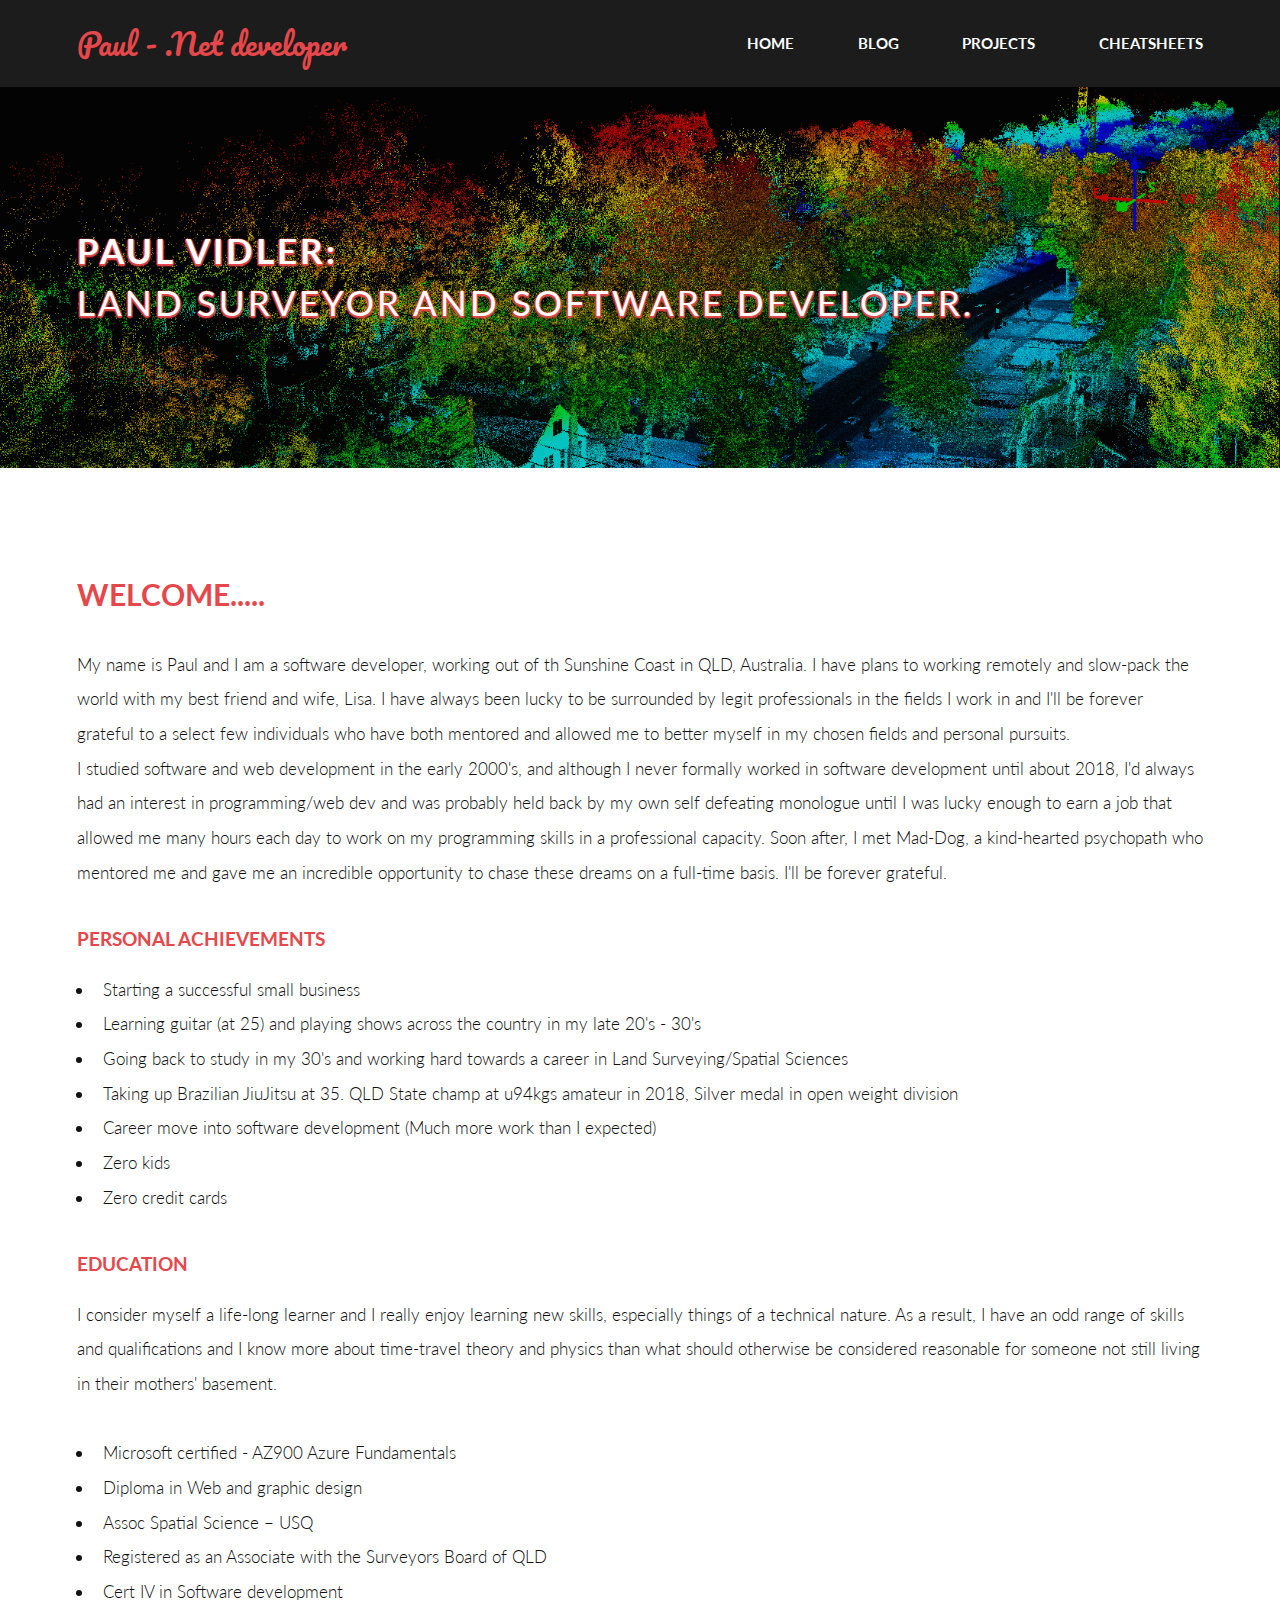
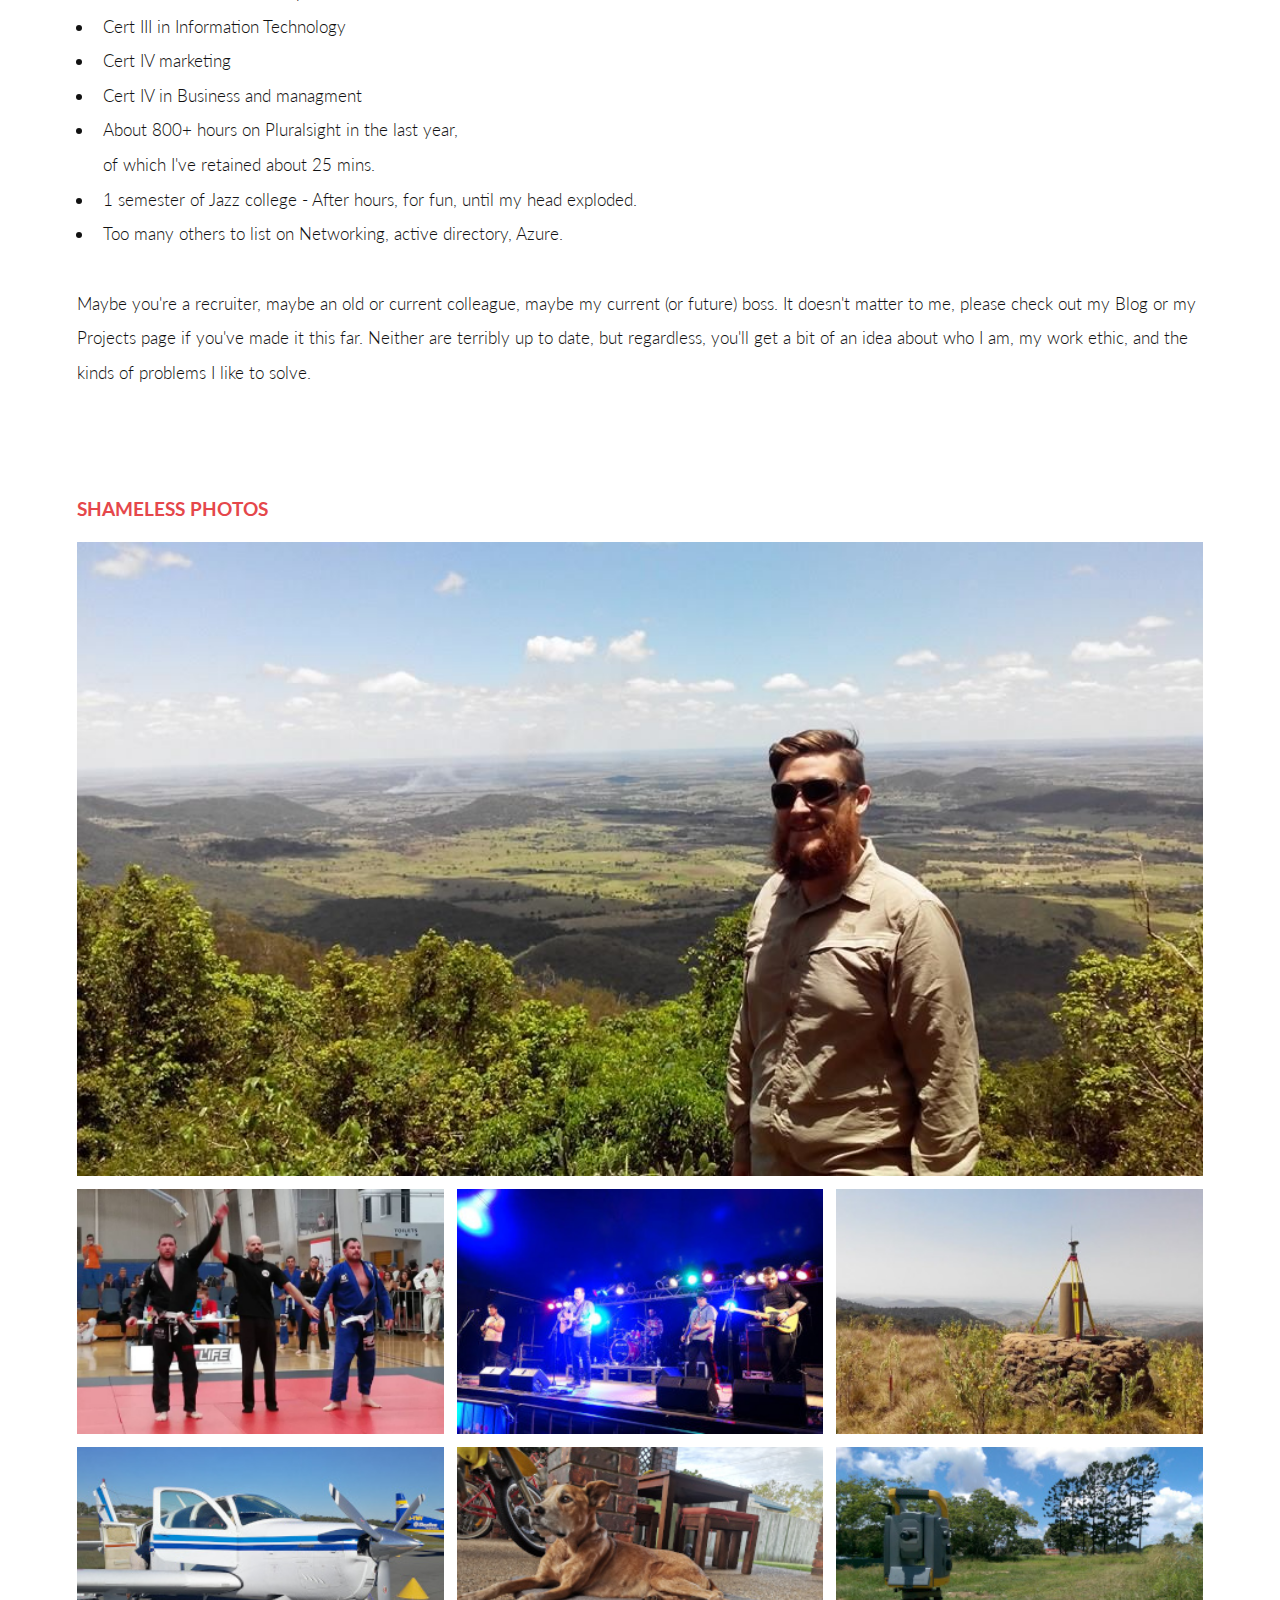
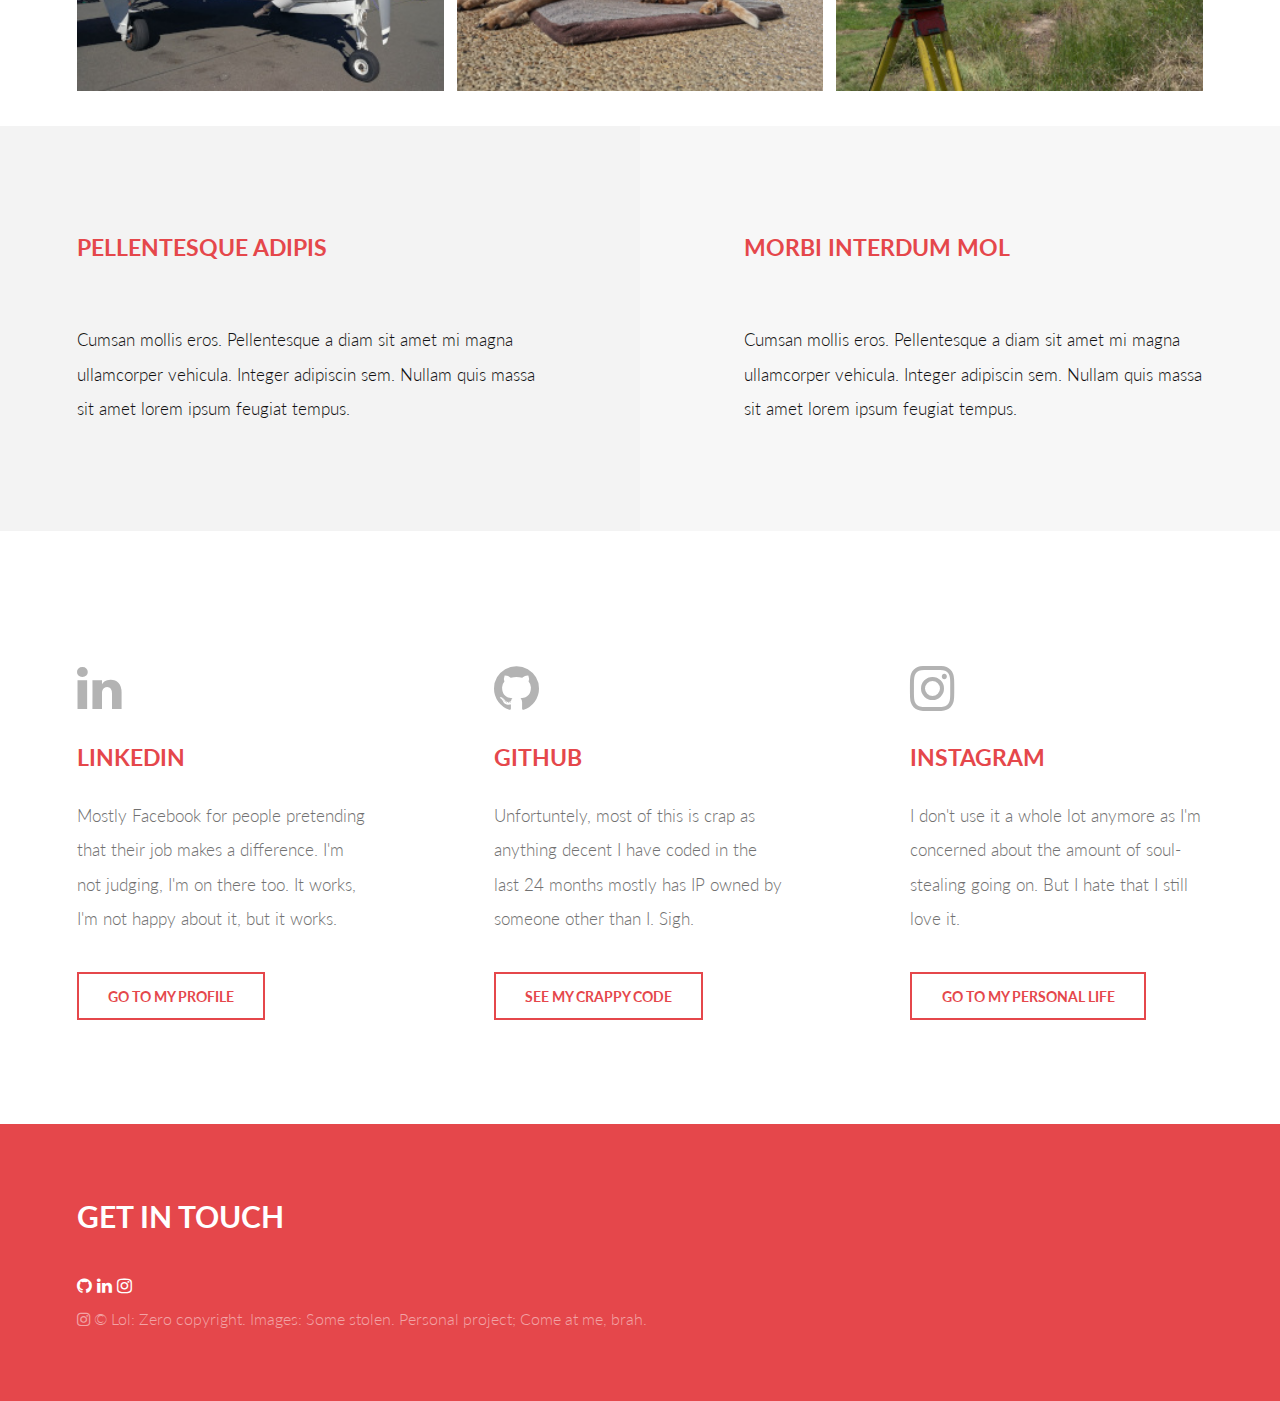
==== commit 97ca358a: "Update index.html" ====
--- a/index.html
+++ b/index.html
@@ -99,7 +99,7 @@
 			<div class="box alt">
 				<div class="row 50% uniform">
 					<div class="12u$"><span class="image fit"><img src="images/mtBunyaSurvey.jpg" alt="Surveying on top of Mt Bunya" /></span></div>
-					<div class="4u"><span class="image fit"><img src="images/bjj.png" alt="Winner winner, chicken dinner!" /></span></div>
+					<div class="4u"><span class="image fit"><img src="images/BJJ.png" alt="Winner winner, chicken dinner!" /></span></div>
 					<div class="4u"><span class="image fit"><img src="images/GympieMuster-small.jpg" alt="Rockin' the Gympie Muster" /></span></div>
 					<div class="4u$"><span class="image fit"><img src="images/MtBunyaSurvey-small.jpg" alt="Mt Bunya. RTK base station" /></span></div>
 					<div class="4u"><span class="image fit"><img src="images/LiDAR-FixedWing.jpg" alt="LiDAR Aircraft - Test flying repair sensor" /></span></div>
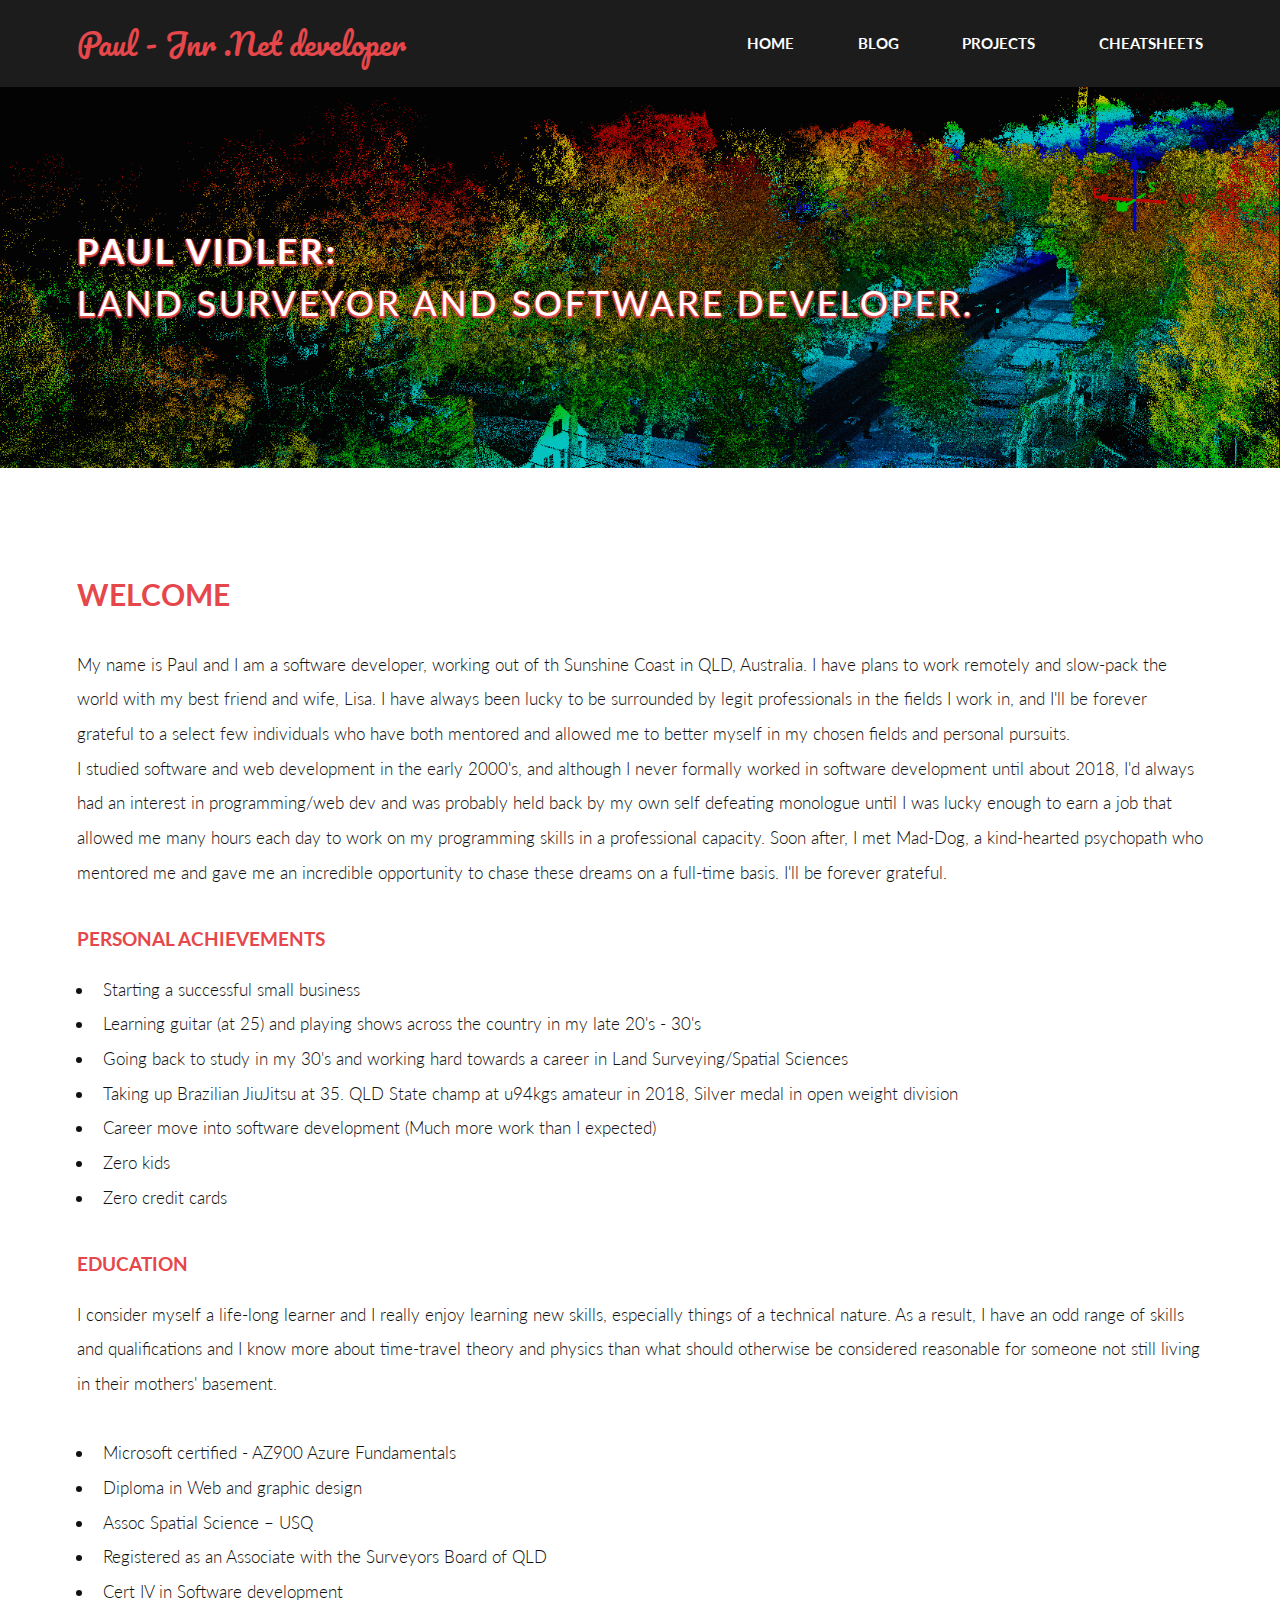
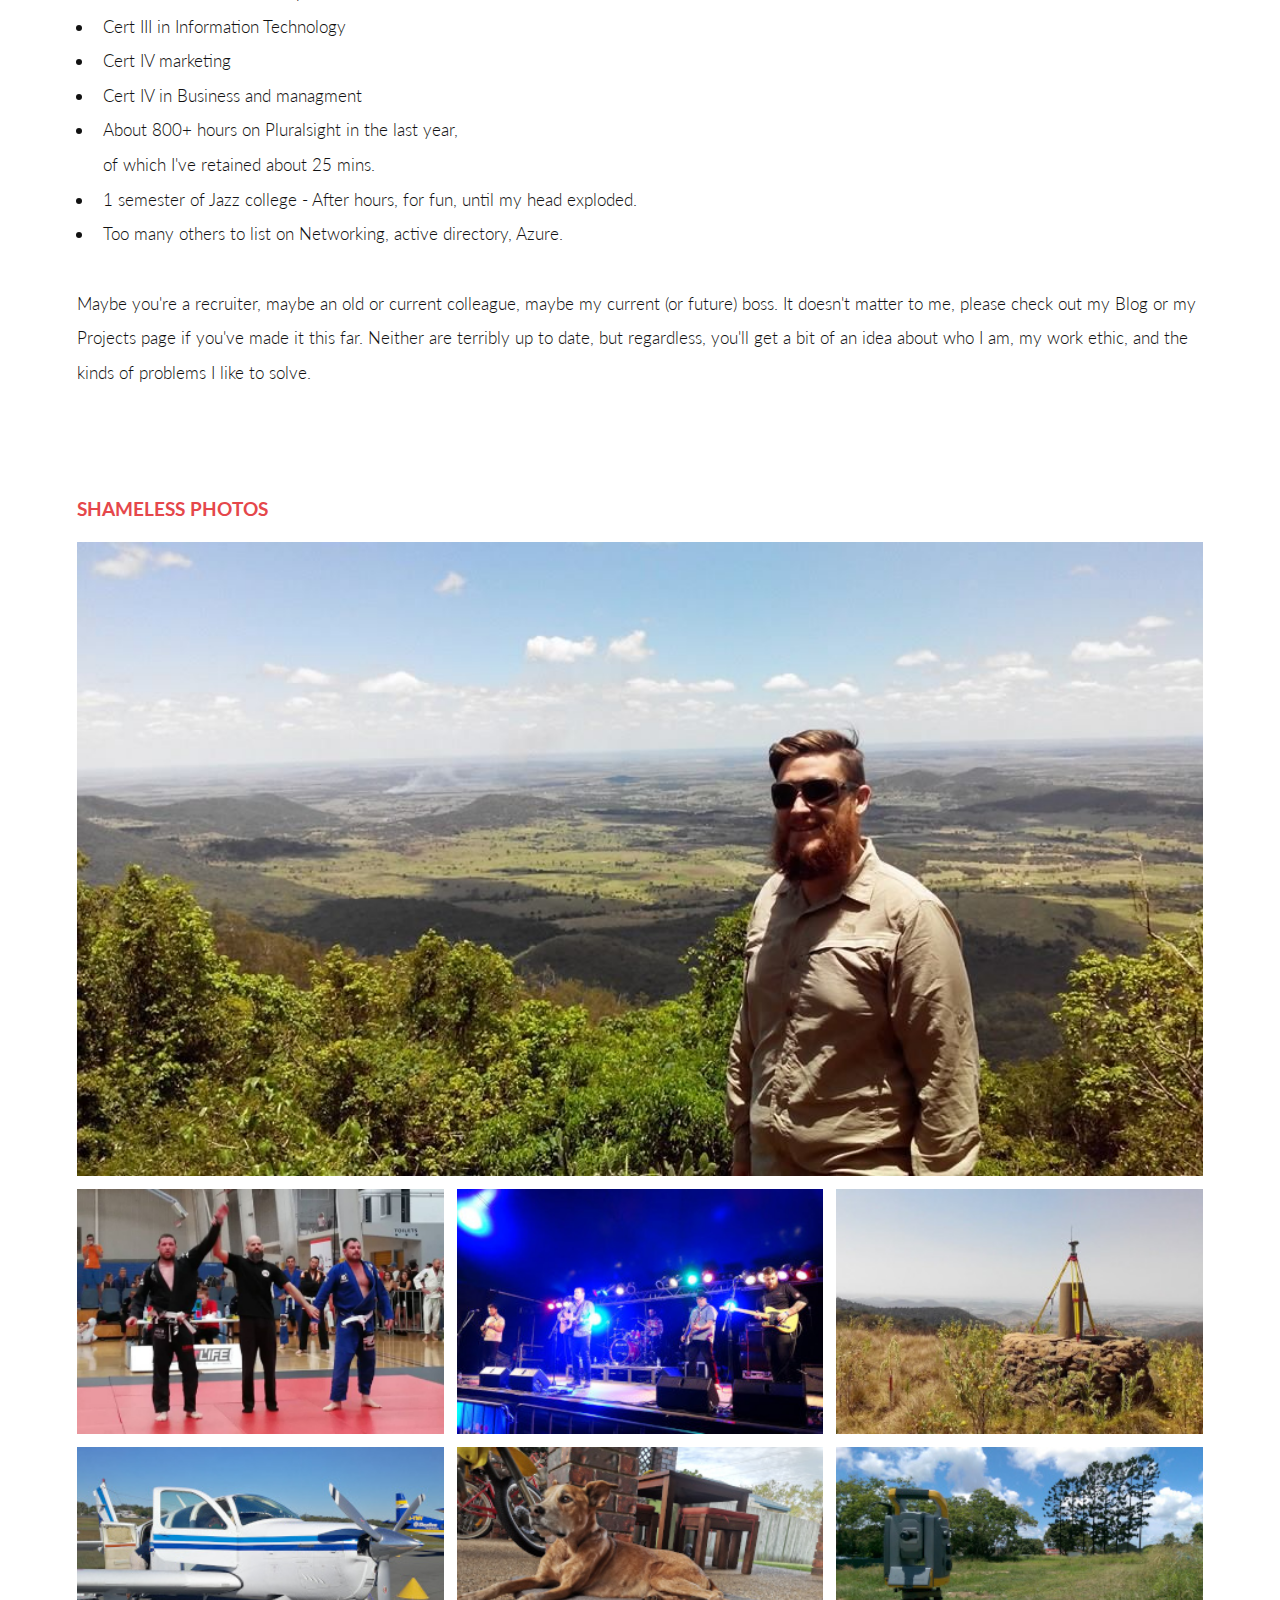
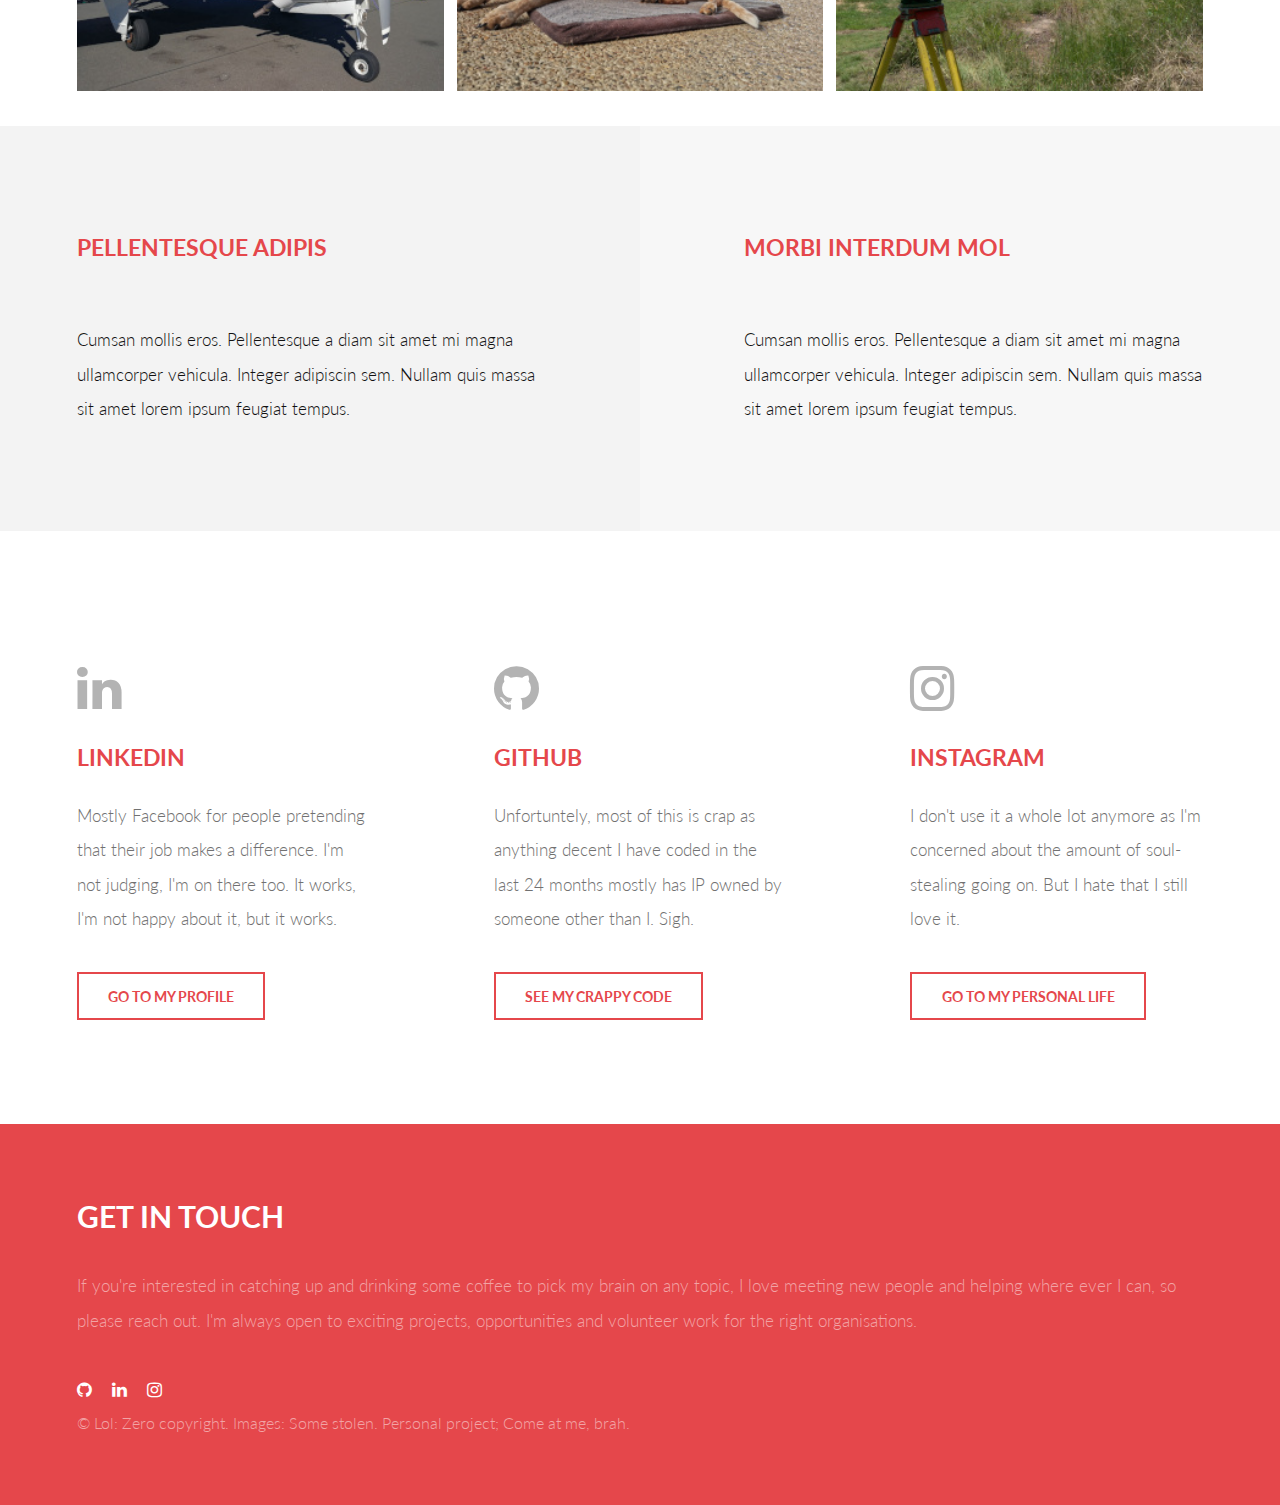
==== commit 65d6526c: "Updates - WIP - Added content" ====
--- a/index.html
+++ b/index.html
@@ -3,7 +3,7 @@
 <html>
 
 <head>
-	<title>Paul - Spatial Software Developer</title>
+	<title>Paul - >NET Developer</title>
 	<meta charset="utf-8" />
 	<meta name="viewport" content="width=device-width, initial-scale=1, user-scalable=no" />
 	<link rel="stylesheet" href="assets/css/main.css" />
@@ -14,7 +14,7 @@
 	<!-- Header -->
 	<header id="header">
 		<div class="inner">
-			<a href="index.html" class="logo">Paul - .Net developer</a>
+			<a href="index.html" class="logo">Paul - Jnr .Net developer</a>
 			<nav id="nav">
 				<a href="index.html">Home</a>
 				<a href="bloglist.html">Blog</a>
@@ -29,9 +29,6 @@
 	<section id="banner">
 		<div class="inner">
 			<h1 class="shadowOutline">Paul Vidler: <br><span>Land surveyor and Software developer.</span></h1>
-			<!--<ul class="actions">
-				<li><a href="#" class="button alt">Get Started</a></li>
-			</ul>-->
 		</div>
 	</section>
 
@@ -39,12 +36,11 @@
 	<section id="one">
 		<div class="inner">
 			<header>
-				<h2>Welcome.....</h2>
+				<h2>Welcome</h2>
 			</header>
-			My name is Paul and I am a software developer, working out of th Sunshine Coast in QLD, Australia. I have plans to working remotely and slow-pack the world with my
-			best friend and wife, Lisa. I have always been lucky to be surrounded by legit professionals in the fields I work in and I'll be forever grateful
+			My name is Paul and I am a software developer, working out of th Sunshine Coast in QLD, Australia. I have plans to work remotely and slow-pack the world with my
+			best friend and wife, Lisa. I have always been lucky to be surrounded by legit professionals in the fields I work in, and I'll be forever grateful
 			to a select few individuals who have both mentored and allowed me to better myself in my chosen fields and personal pursuits.
-
 
 			<p>I studied software and web development in the early 2000's, and although I never formally worked in software development until about 2018, I'd always had an interest
 				in programming/web dev and was probably held back by my own self defeating monologue until I was lucky enough to earn a job that allowed me many hours each day to
@@ -87,7 +83,7 @@
 			<p>
 				Maybe you're a recruiter, maybe an old or current colleague, maybe my current (or future) boss. It doesn't matter to me,
 				please check out my Blog or my Projects page if you've made it this far.
-				Neither are terribly up to date, but regardless, you'll get a bit of an idea about who I am, my work ethic, and the kinds of problems I like to solve.
+				Neither are terribly up to date, but regardless, you'll get a bit of an idea about who I am, my work ethic, and the kinds of problems I like to solve.<br />
 			</p>
 
 		</div>
@@ -189,12 +185,16 @@
 	<!-- Footer -->
 	<section id="footer">
 		<div class="inner">
-			<header>
-				<h2>Get in Touch</h2>
-			</header>
-			<a href="https://github.com/PaulVidler" class="icon fa-github" />
-			<a href="https://www.linkedin.com/in/paulvidler/" class="icon fa-linkedin" />
-			<a href="https://www.instagram.com/surveyor_australia/" class="icon fa-instagram" />
+
+			<h2>Get in Touch</h2>
+			<p>
+				If you're interested in catching up and drinking some coffee to pick my brain on any topic, I love meeting new people and helping where ever I can, so please reach out.
+				I'm always open to exciting projects, opportunities and volunteer work for the right organisations.</p>
+
+			<a href="https://github.com/PaulVidler" class="icon fa-github" />&nbsp &nbsp</a>
+			<a href="https://www.linkedin.com/in/paulvidler/" class="icon fa-linkedin" />&nbsp &nbsp</a>
+			<a href="https://www.instagram.com/surveyor_australia/" class="icon fa-instagram" />&nbsp &nbsp</a>
+
 			<div class="copyright">
 				&copy; Lol: Zero copyright. Images: Some stolen. Personal project; Come at me, brah.</a>
 			</div>
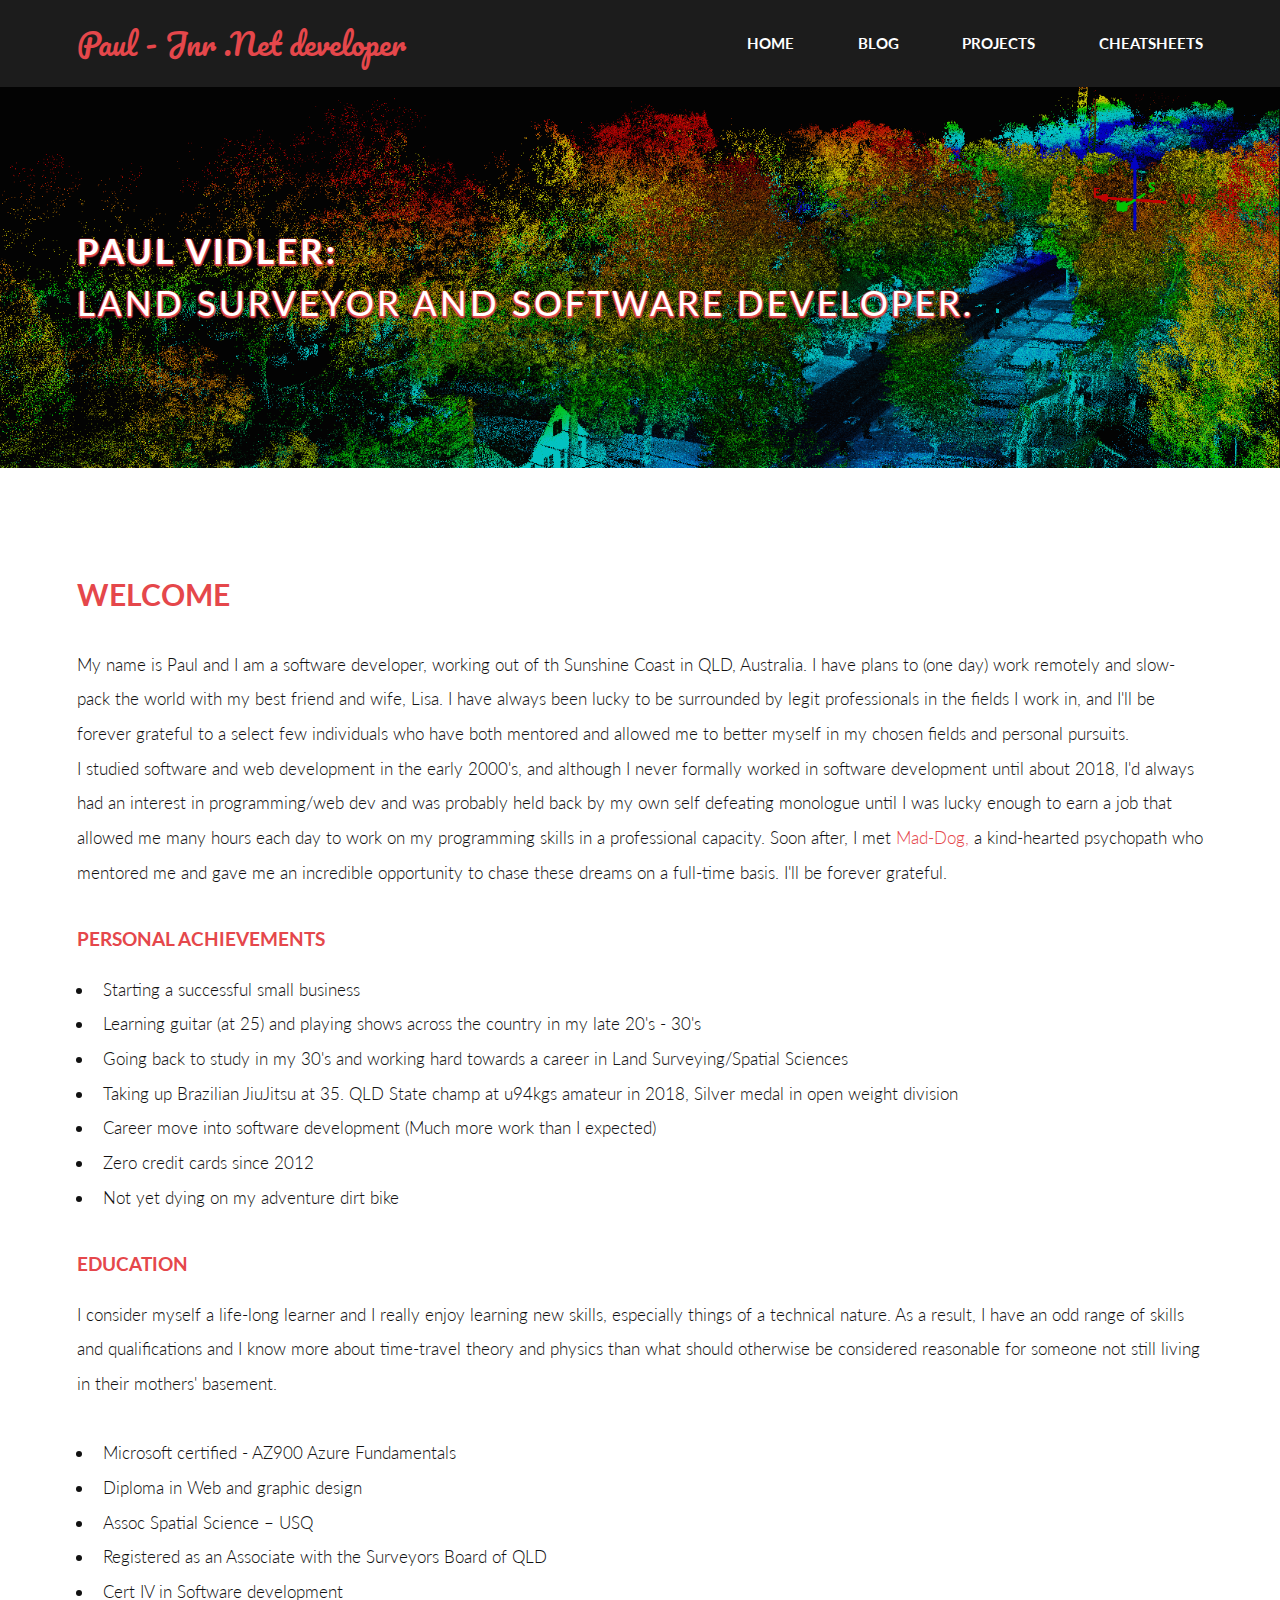
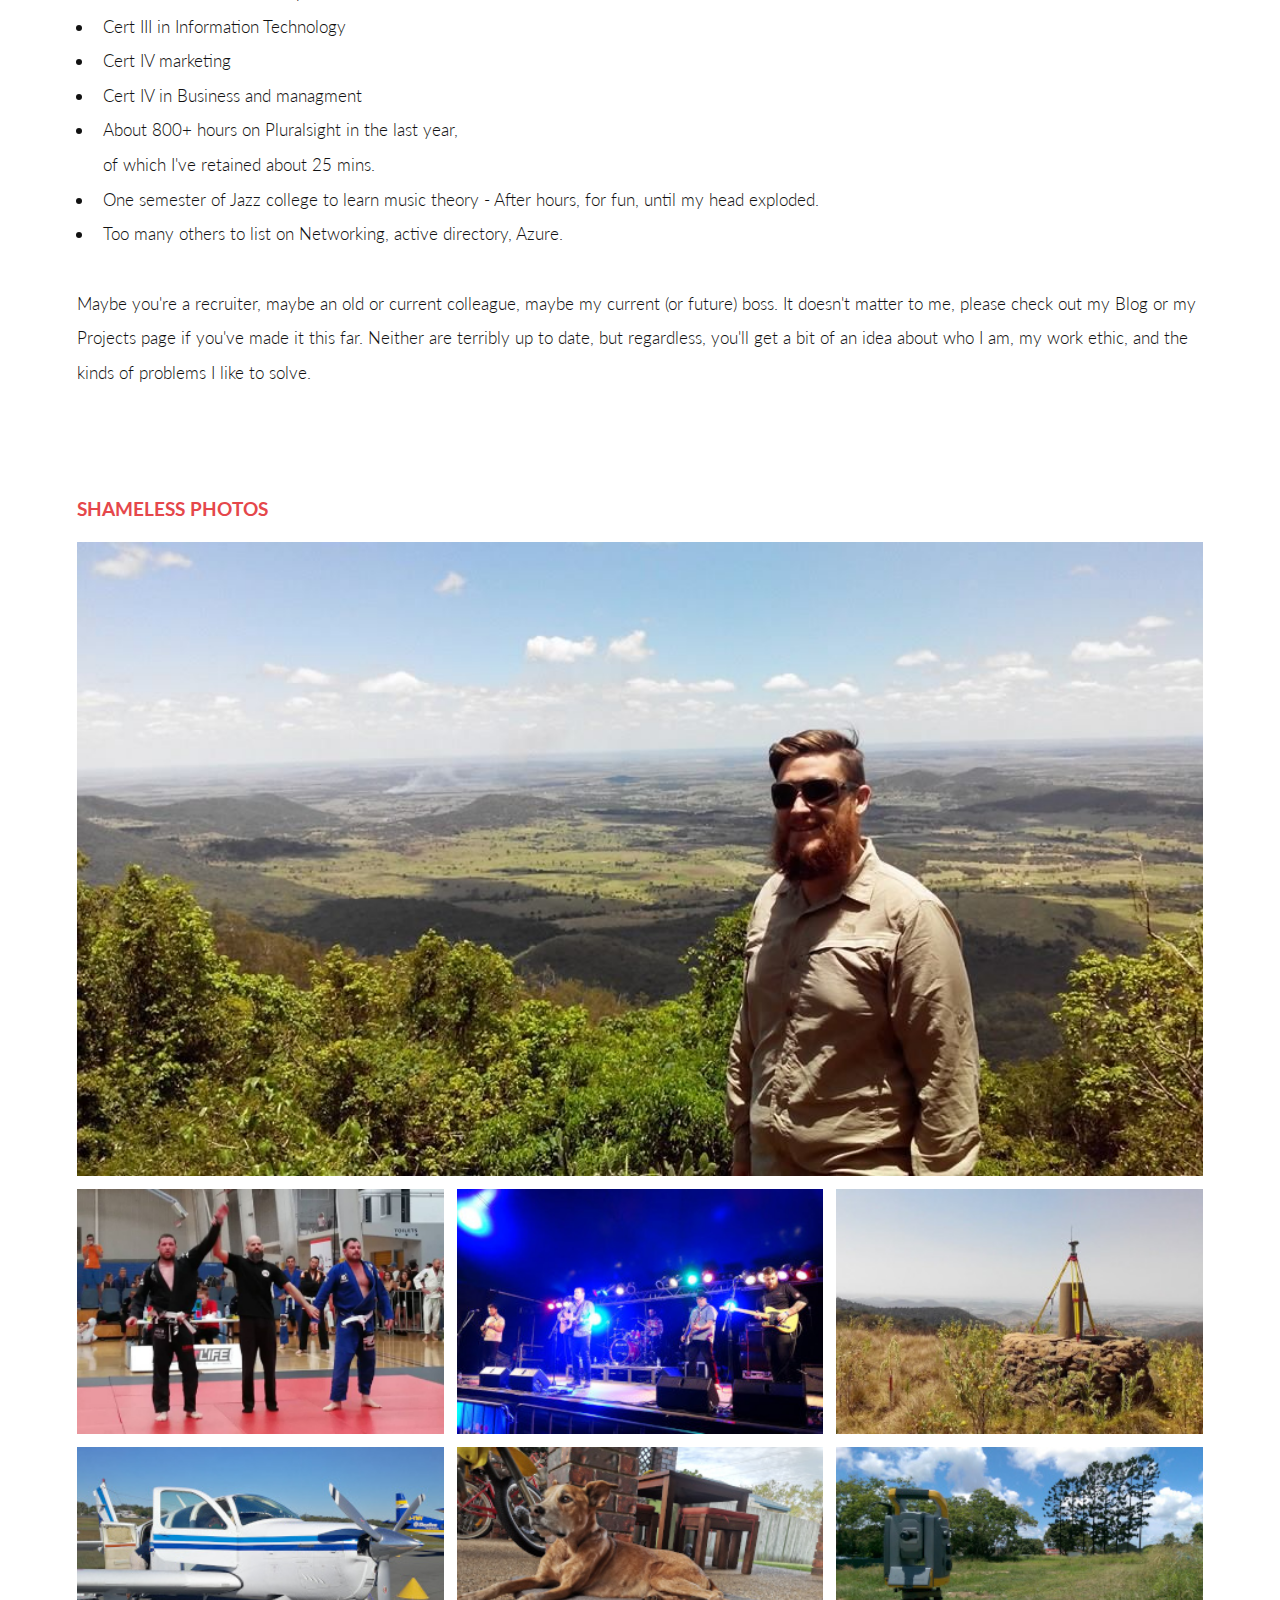
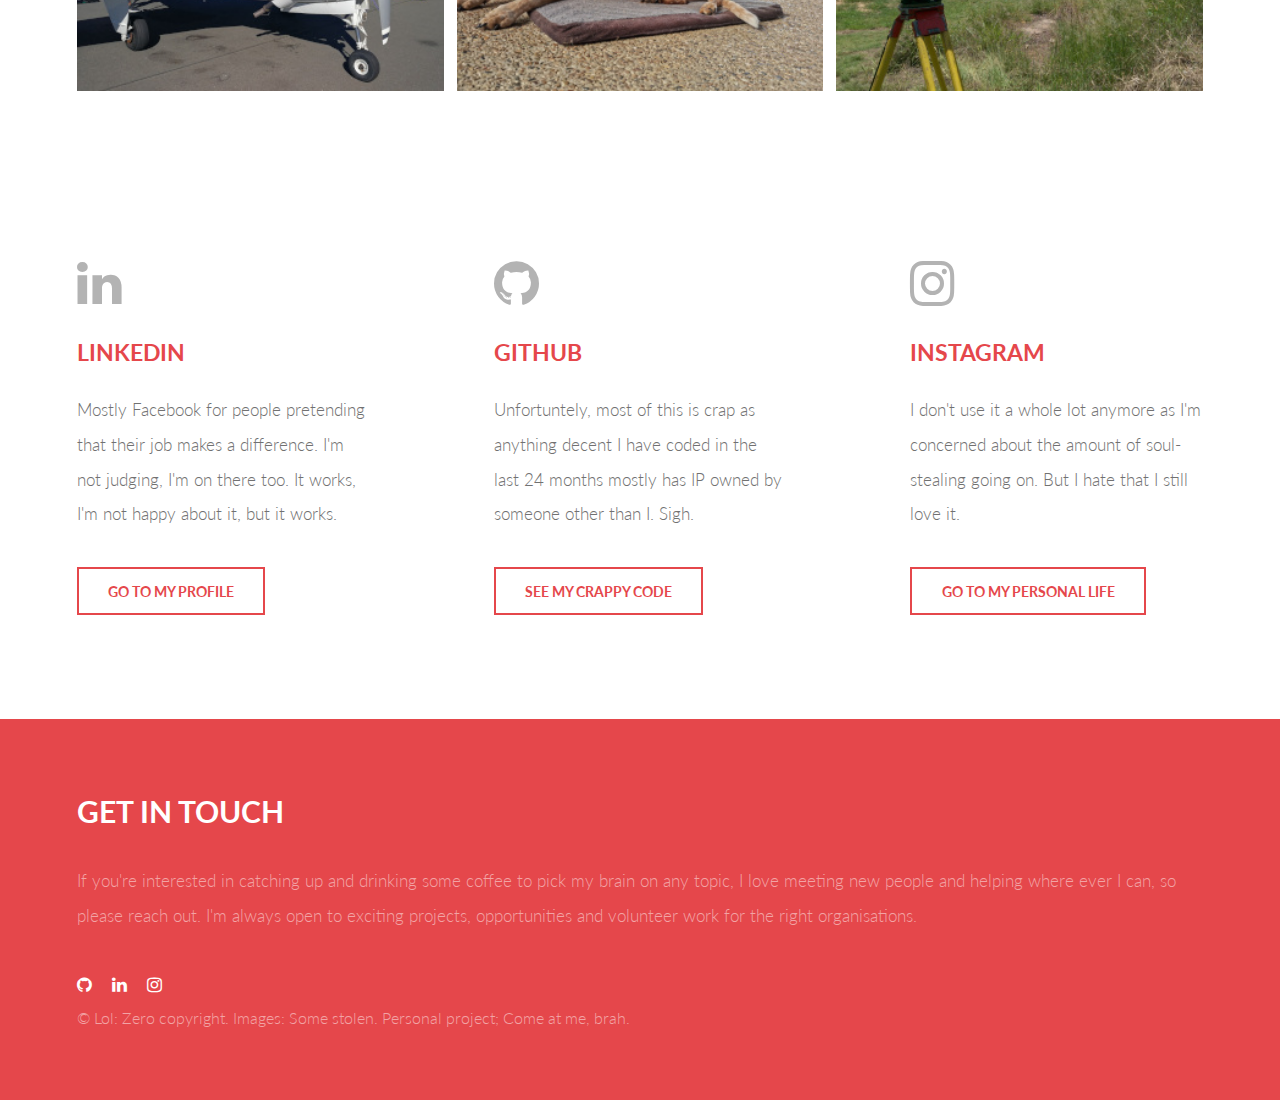
==== commit 3a981805: "Updates and edits to content" ====
--- a/index.html
+++ b/index.html
@@ -38,13 +38,13 @@
 			<header>
 				<h2>Welcome</h2>
 			</header>
-			My name is Paul and I am a software developer, working out of th Sunshine Coast in QLD, Australia. I have plans to work remotely and slow-pack the world with my
+			My name is Paul and I am a software developer, working out of th Sunshine Coast in QLD, Australia. I have plans to (one day) work remotely and slow-pack the world with my
 			best friend and wife, Lisa. I have always been lucky to be surrounded by legit professionals in the fields I work in, and I'll be forever grateful
 			to a select few individuals who have both mentored and allowed me to better myself in my chosen fields and personal pursuits.
 
 			<p>I studied software and web development in the early 2000's, and although I never formally worked in software development until about 2018, I'd always had an interest
 				in programming/web dev and was probably held back by my own self defeating monologue until I was lucky enough to earn a job that allowed me many hours each day to
-				work on my programming skills in a professional capacity. Soon after, I met Mad-Dog, a kind-hearted psychopath
+				work on my programming skills in a professional capacity. Soon after, I met <a href="./mentors.html">Mad-Dog,</a> a kind-hearted psychopath
 				who mentored me and gave me an incredible opportunity to chase these dreams on a full-time basis. I'll be forever grateful.
 			</p>
 			<p>
@@ -55,8 +55,8 @@
 				<li>Going back to study in my 30's and working hard towards a career in Land Surveying/Spatial Sciences</li>
 				<li>Taking up Brazilian JiuJitsu at 35. QLD State champ at u94kgs amateur in 2018, Silver medal in open weight division</li>
 				<li>Career move into software development (Much more work than I expected)</li>
-				<li>Zero kids</li>
-				<li>Zero credit cards</li>
+				<li>Zero credit cards since 2012</li>
+				<li>Not yet dying on my adventure dirt bike</li>
 			</ul>
 			</p>
 
@@ -75,7 +75,7 @@
 				<li>Cert IV marketing</li>
 				<li>Cert IV in Business and managment</li>
 				<li>About 800+ hours on Pluralsight in the last year,<br>of which I've retained about 25 mins.</li>
-				<li>1 semester of Jazz college - After hours, for fun, until my head exploded.</li>
+				<li>One semester of Jazz college to learn music theory - After hours, for fun, until my head exploded.</li>
 				<li>Too many others to list on Networking, active directory, Azure.</li>
 			</ul>
 			</p>
@@ -103,34 +103,6 @@
 					<div class="4u$"><span class="image fit"><img src="images/totalStation-small.jpg" alt="More Survey - Gold Coast hinterland, I think" /></span></div>
 				</div>
 			</div>
-		</div>
-	</section>
-
-	<!-- Two -->
-	<section id="two">
-		<div class="inner">
-			<article>
-				<div class="alt">
-					<header>
-						<h3>Pellentesque adipis</h3>
-					</header>
-					<div class="image fit">
-						<img src="images/pic01.jpg" alt="" />
-					</div>
-					<p>Cumsan mollis eros. Pellentesque a diam sit amet mi magna ullamcorper vehicula. Integer adipiscin sem. Nullam quis massa sit amet lorem ipsum feugiat tempus.</p>
-				</div>
-			</article>
-			<article class="alt">
-				<div class="content">
-					<header>
-						<h3>Morbi interdum mol</h3>
-					</header>
-					<div class="image fit">
-						<img src="images/pic02.jpg" alt="" />
-					</div>
-					<p>Cumsan mollis eros. Pellentesque a diam sit amet mi magna ullamcorper vehicula. Integer adipiscin sem. Nullam quis massa sit amet lorem ipsum feugiat tempus.</p>
-				</div>
-			</article>
 		</div>
 	</section>
 
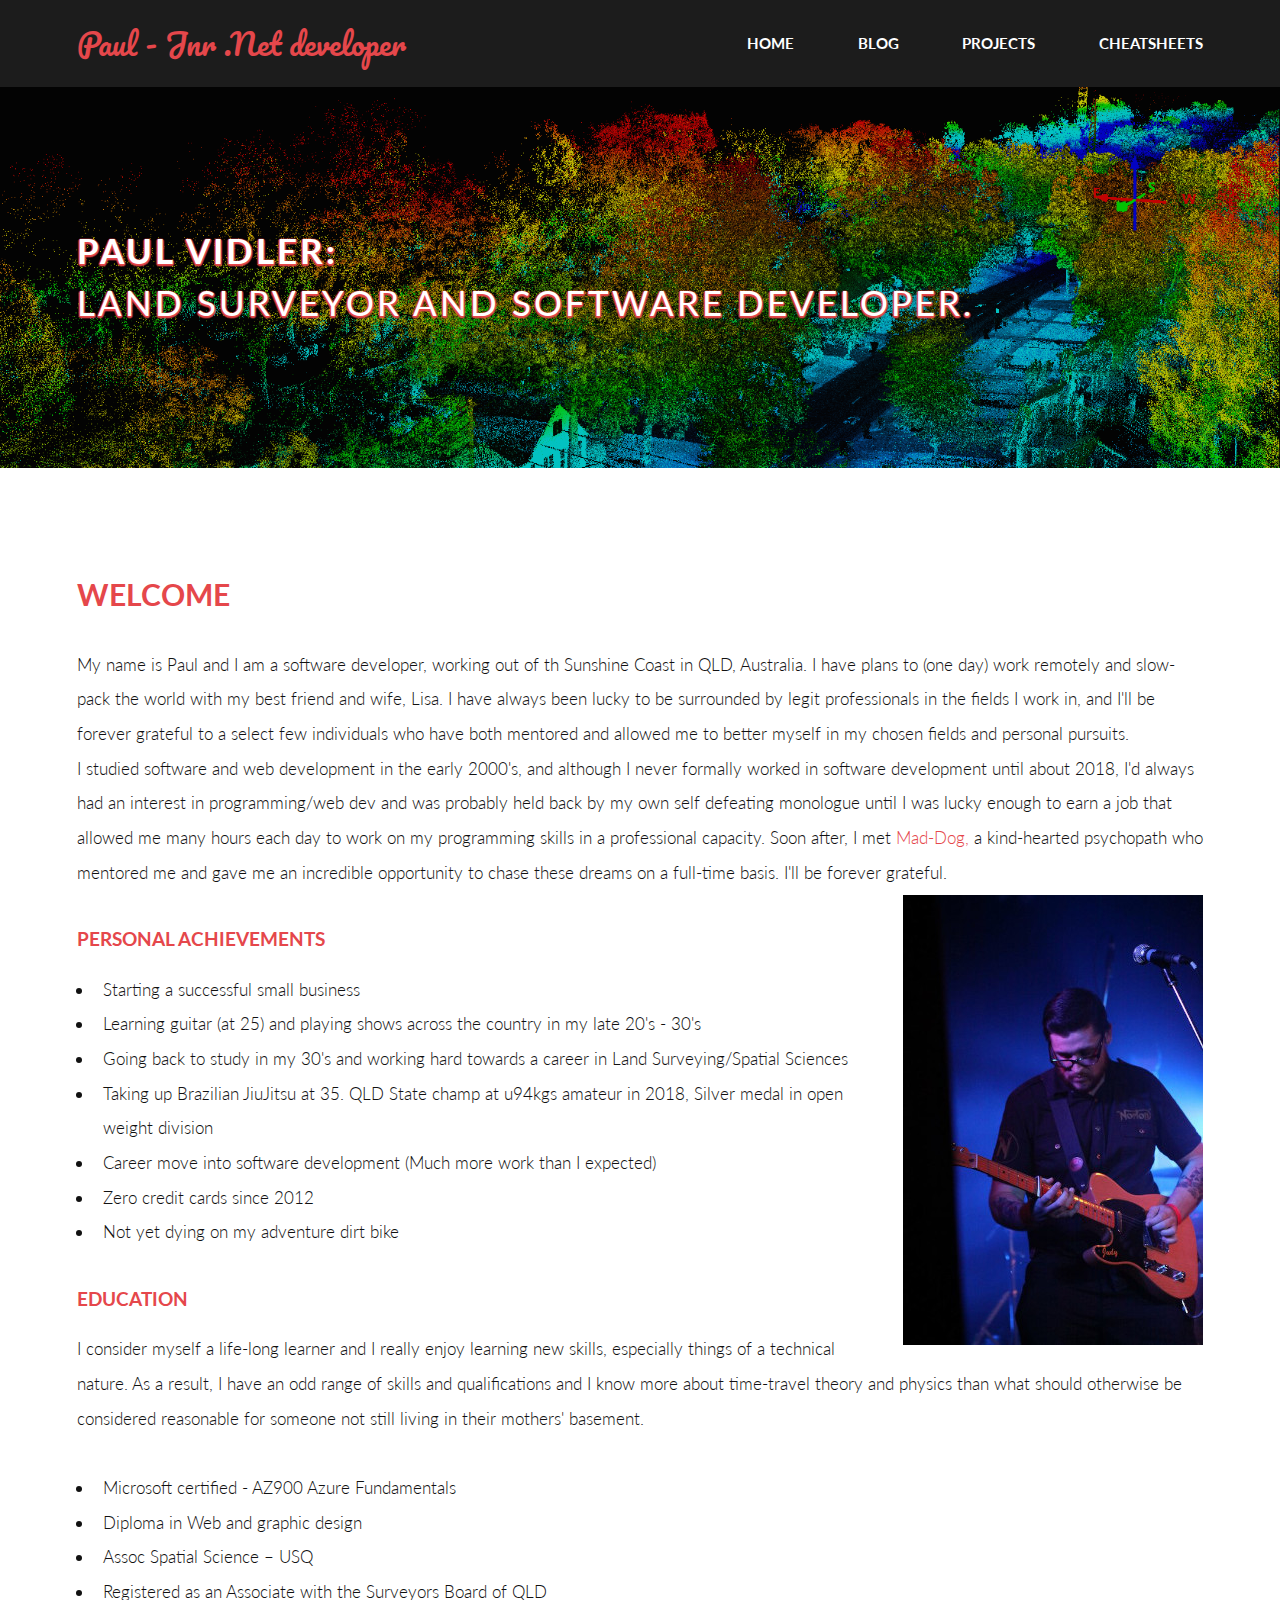
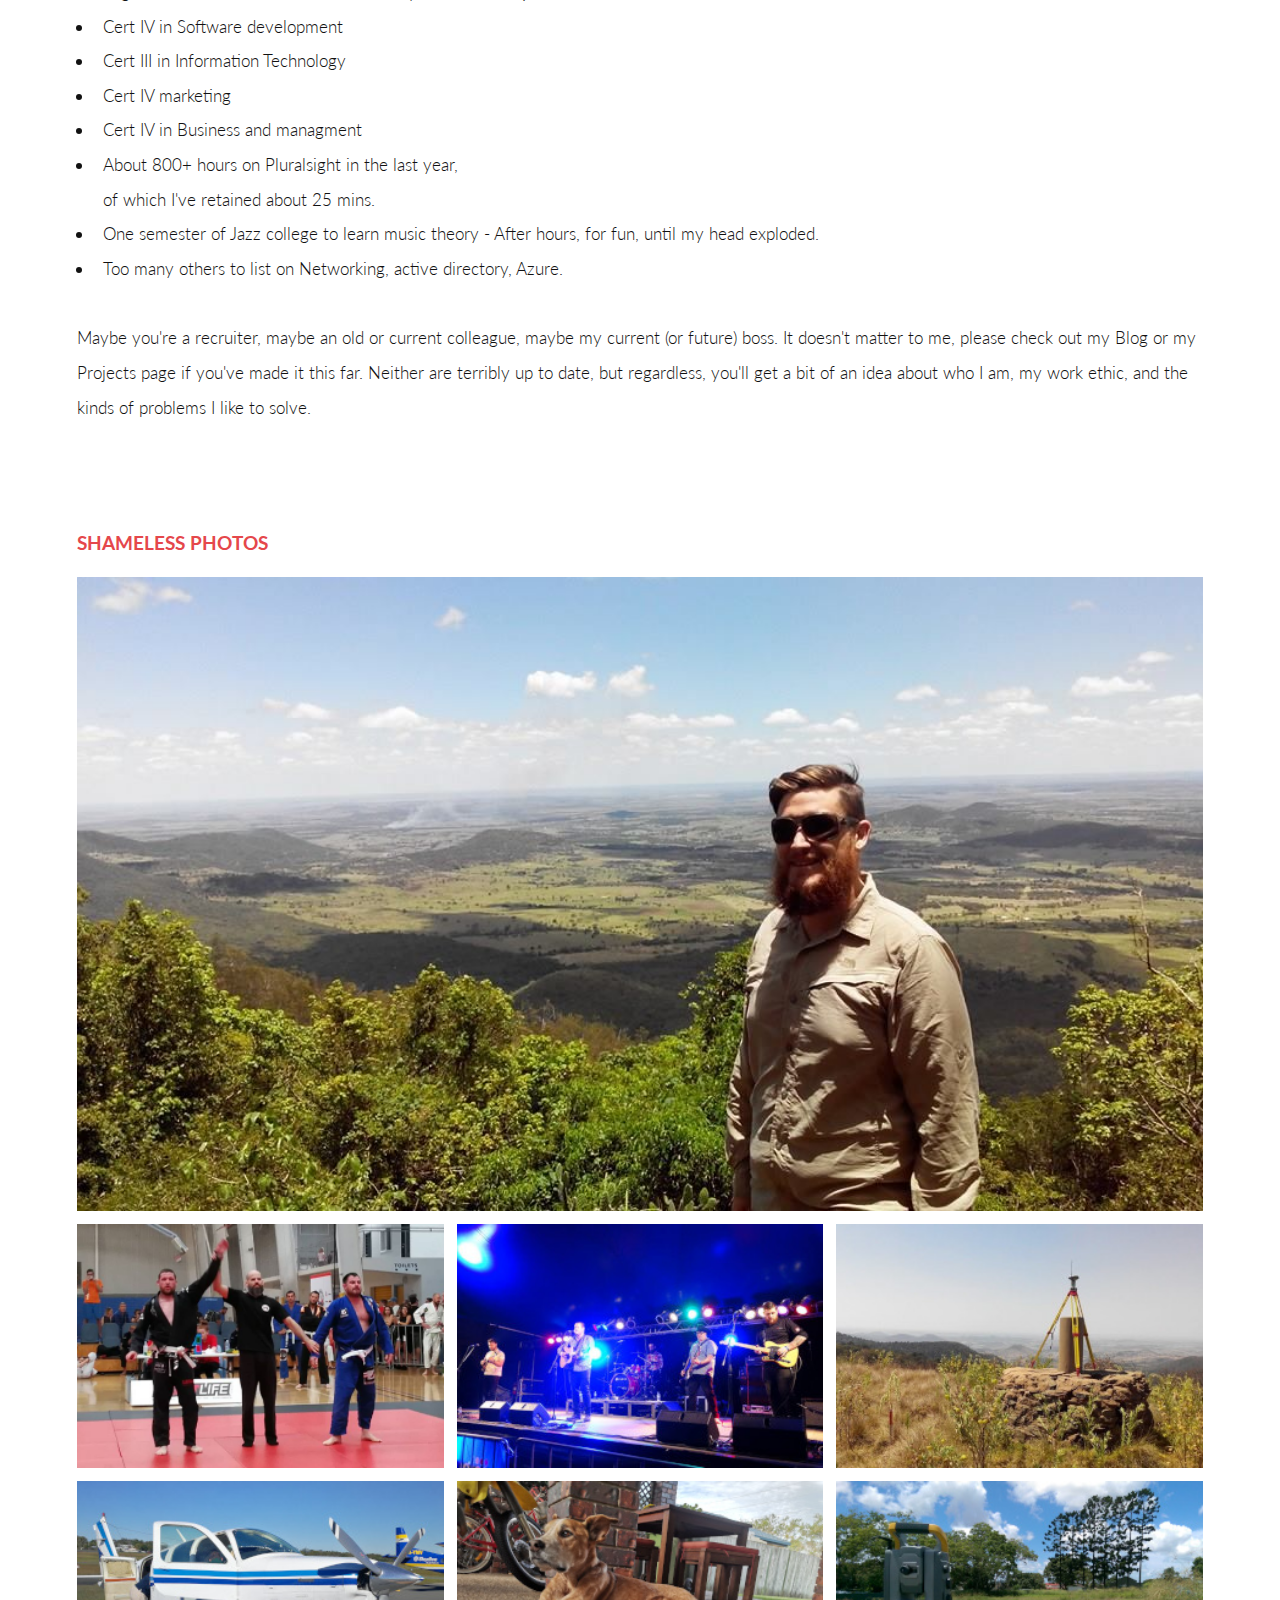
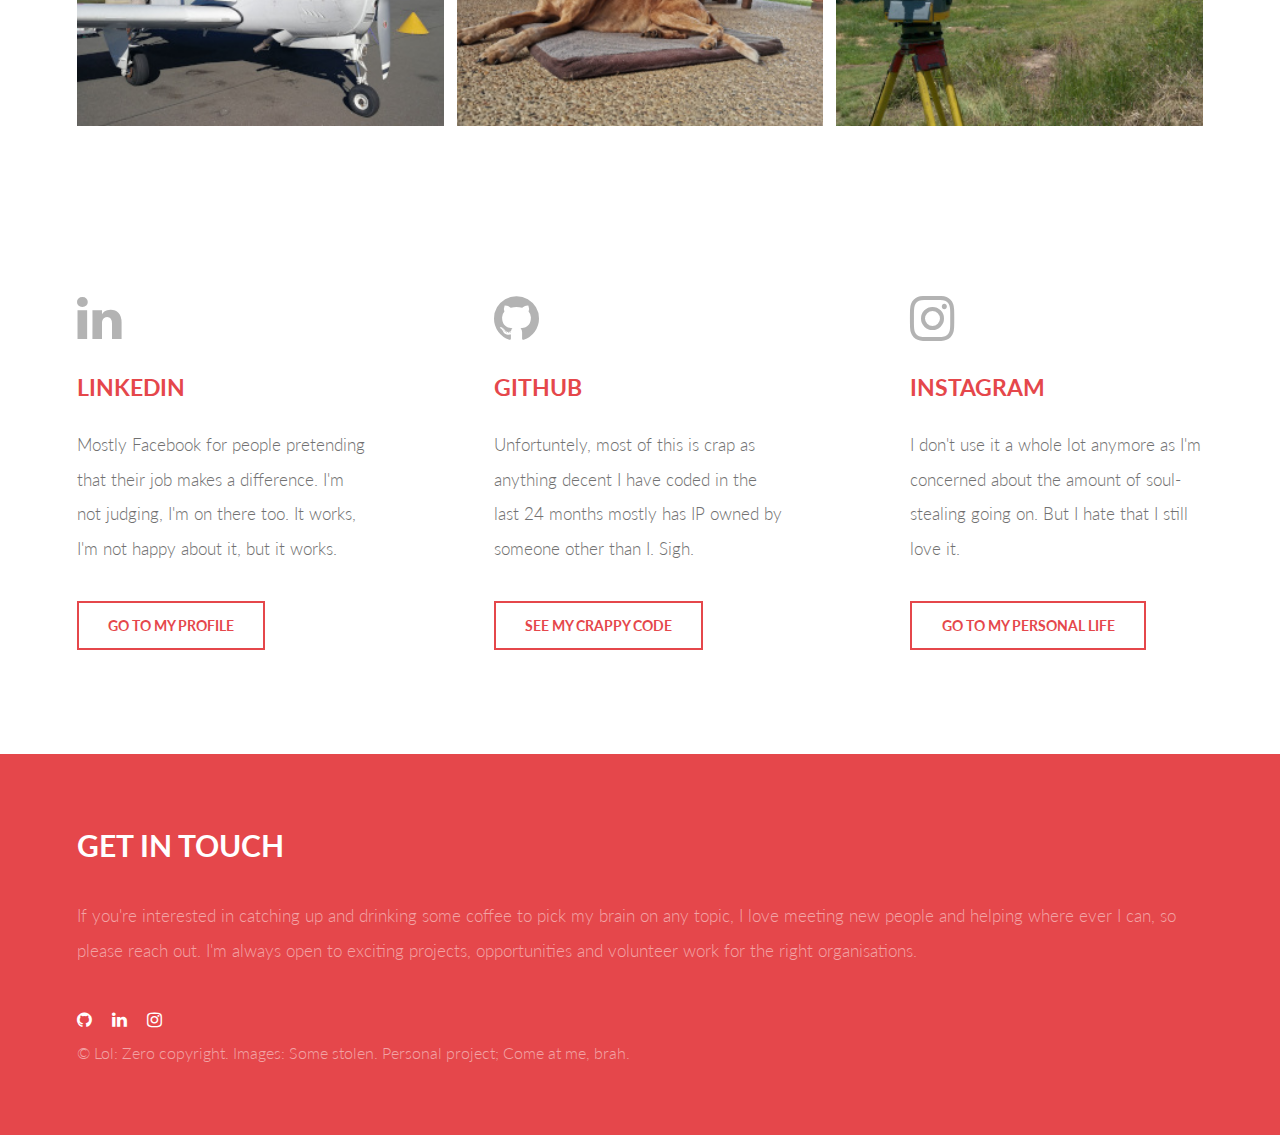
==== commit ac48a86e: "Spell errors etc" ====
--- a/index.html
+++ b/index.html
@@ -45,7 +45,7 @@
 			<p>I studied software and web development in the early 2000's, and although I never formally worked in software development until about 2018, I'd always had an interest
 				in programming/web dev and was probably held back by my own self defeating monologue until I was lucky enough to earn a job that allowed me many hours each day to
 				work on my programming skills in a professional capacity. Soon after, I met <a href="./mentors.html">Mad-Dog,</a> a kind-hearted psychopath
-				who mentored me and gave me an incredible opportunity to chase these dreams on a full-time basis. I'll be forever grateful.
+				who mentored me and gave me an incredible opportunity to chase these dreams on a full-time basis. I'll be forever grateful.<span class="image right"><img src="images/Goldminers-small.jpg" alt="My first Android app" /></span>
 			</p>
 			<p>
 			<h4>Personal achievements</h4>
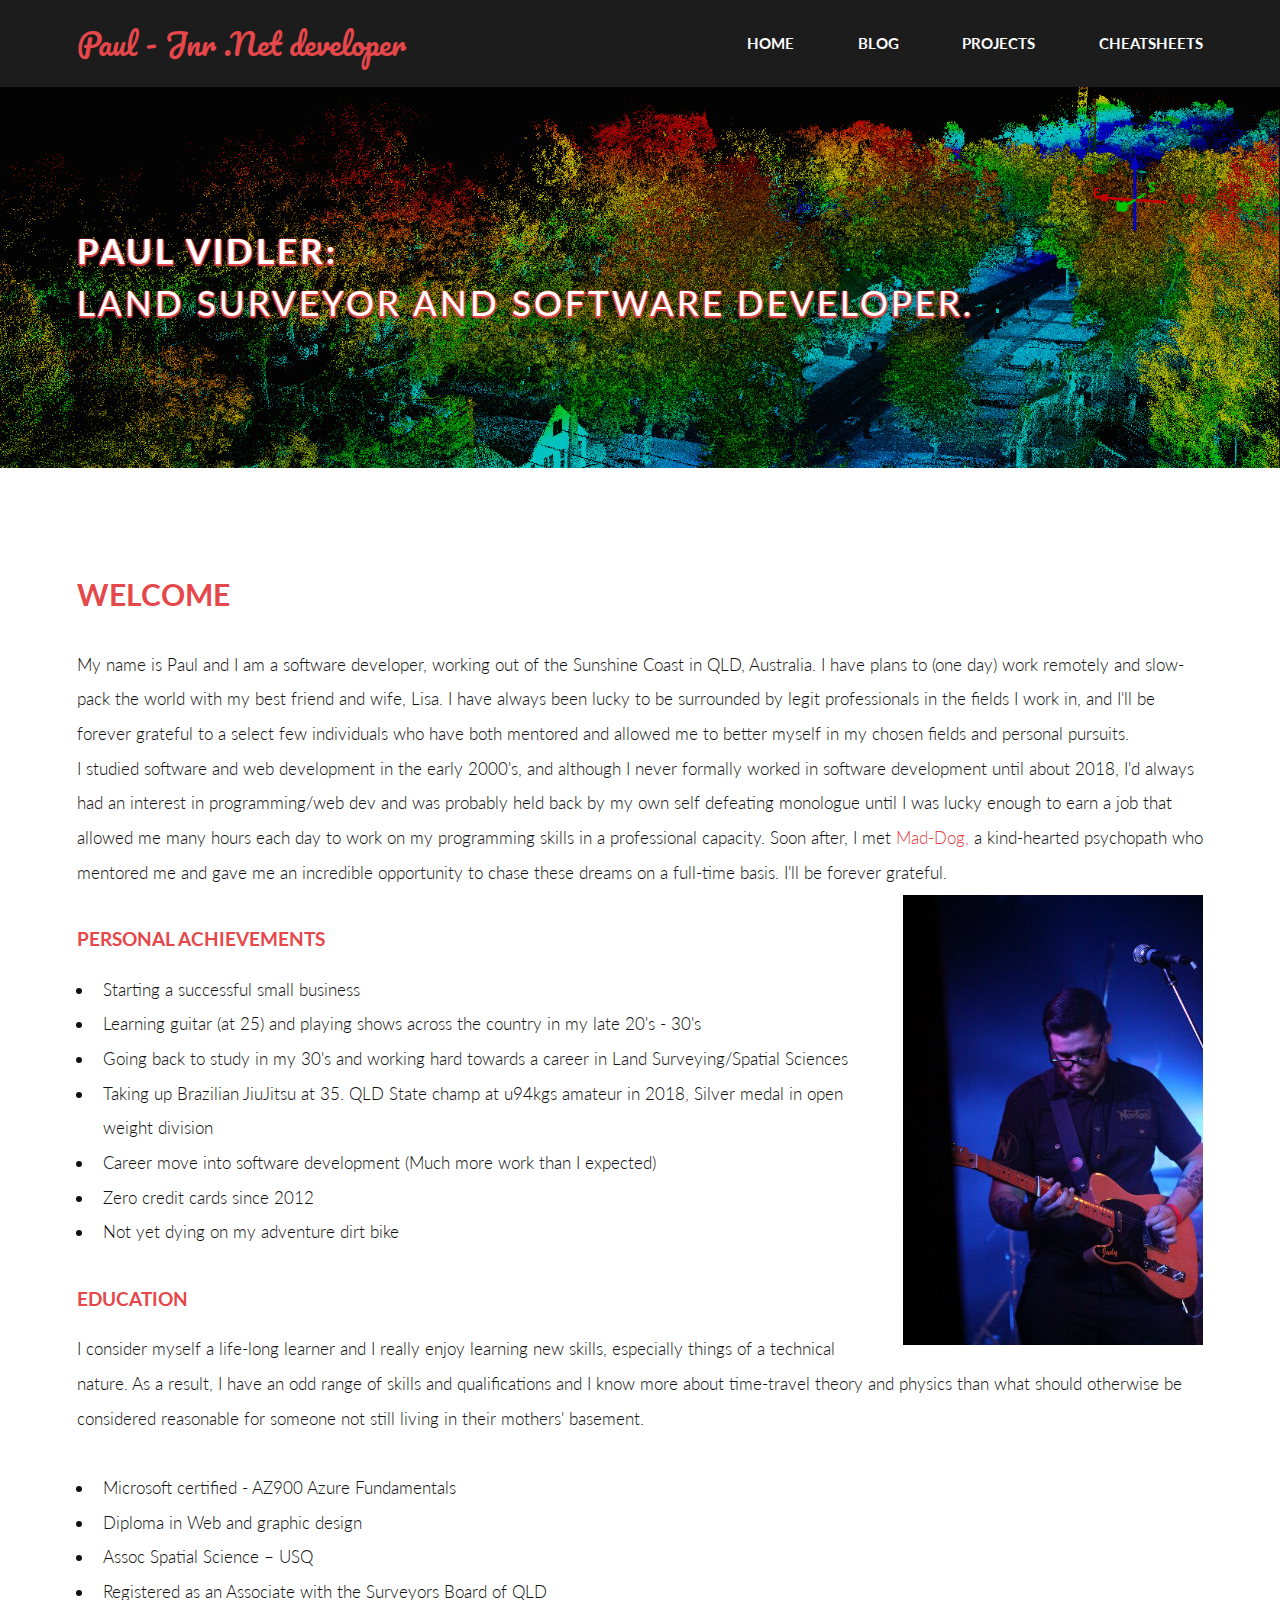
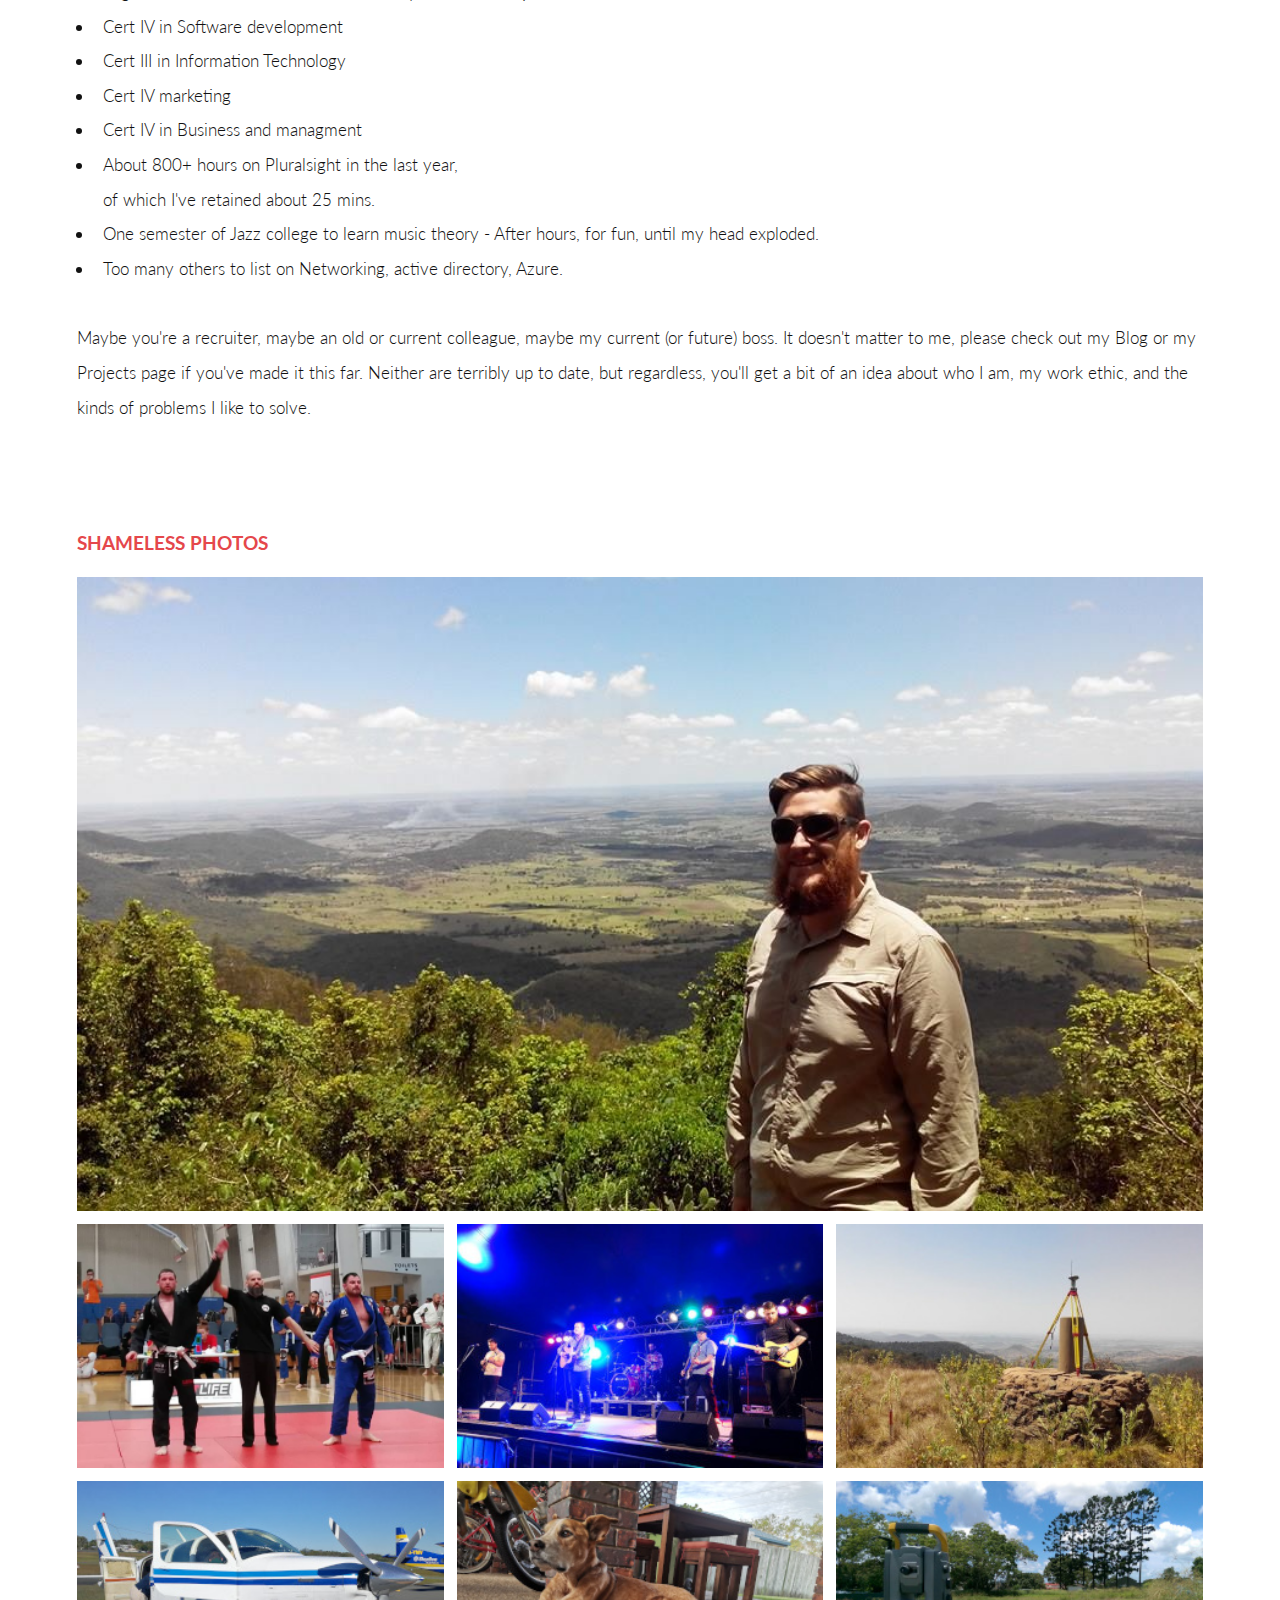
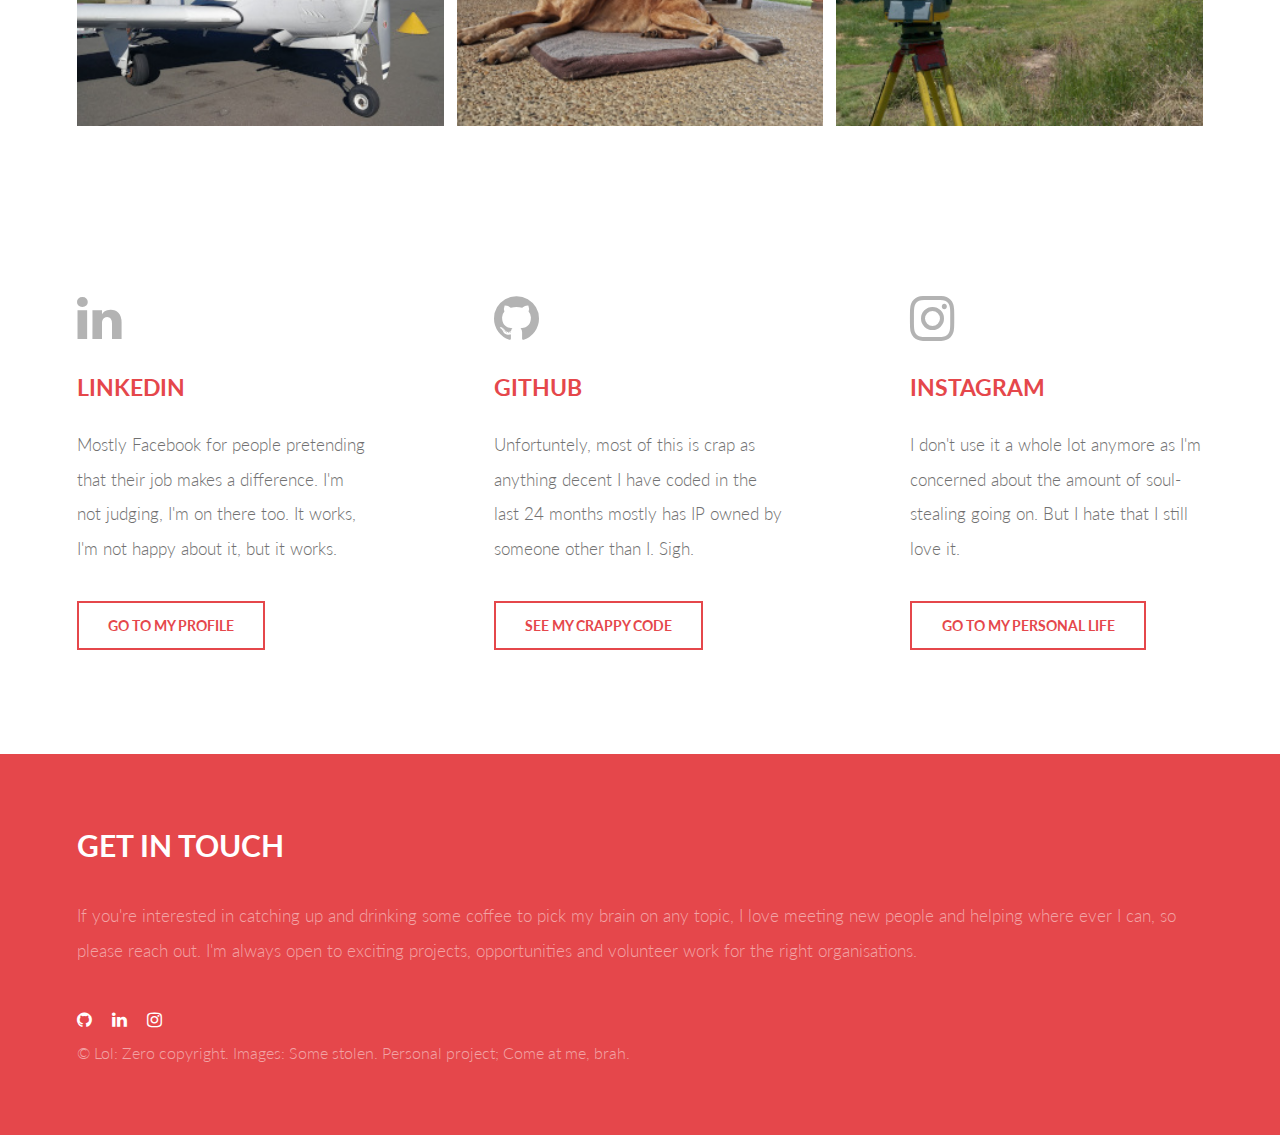
==== commit 50af36ca: "Update index.html" ====
--- a/index.html
+++ b/index.html
@@ -38,7 +38,7 @@
 			<header>
 				<h2>Welcome</h2>
 			</header>
-			My name is Paul and I am a software developer, working out of th Sunshine Coast in QLD, Australia. I have plans to (one day) work remotely and slow-pack the world with my
+			My name is Paul and I am a software developer, working out of the Sunshine Coast in QLD, Australia. I have plans to (one day) work remotely and slow-pack the world with my
 			best friend and wife, Lisa. I have always been lucky to be surrounded by legit professionals in the fields I work in, and I'll be forever grateful
 			to a select few individuals who have both mentored and allowed me to better myself in my chosen fields and personal pursuits.
 
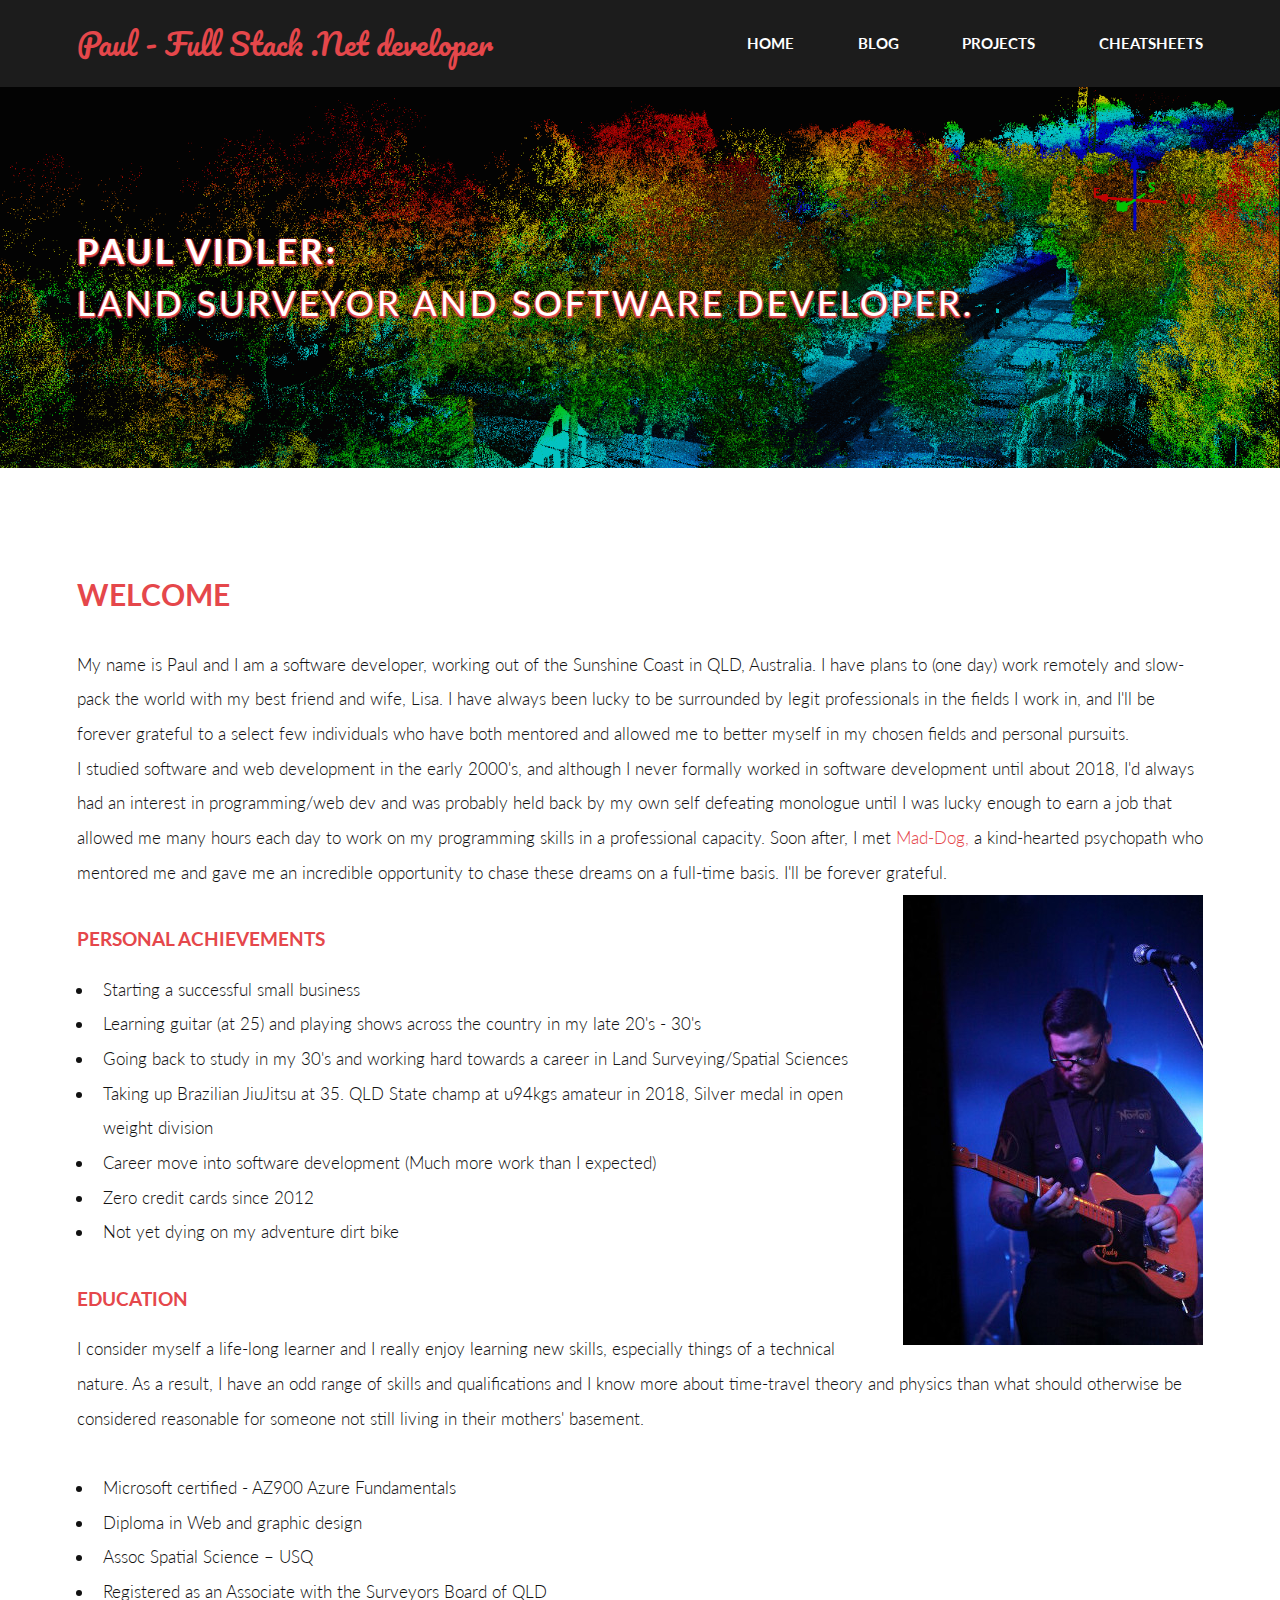
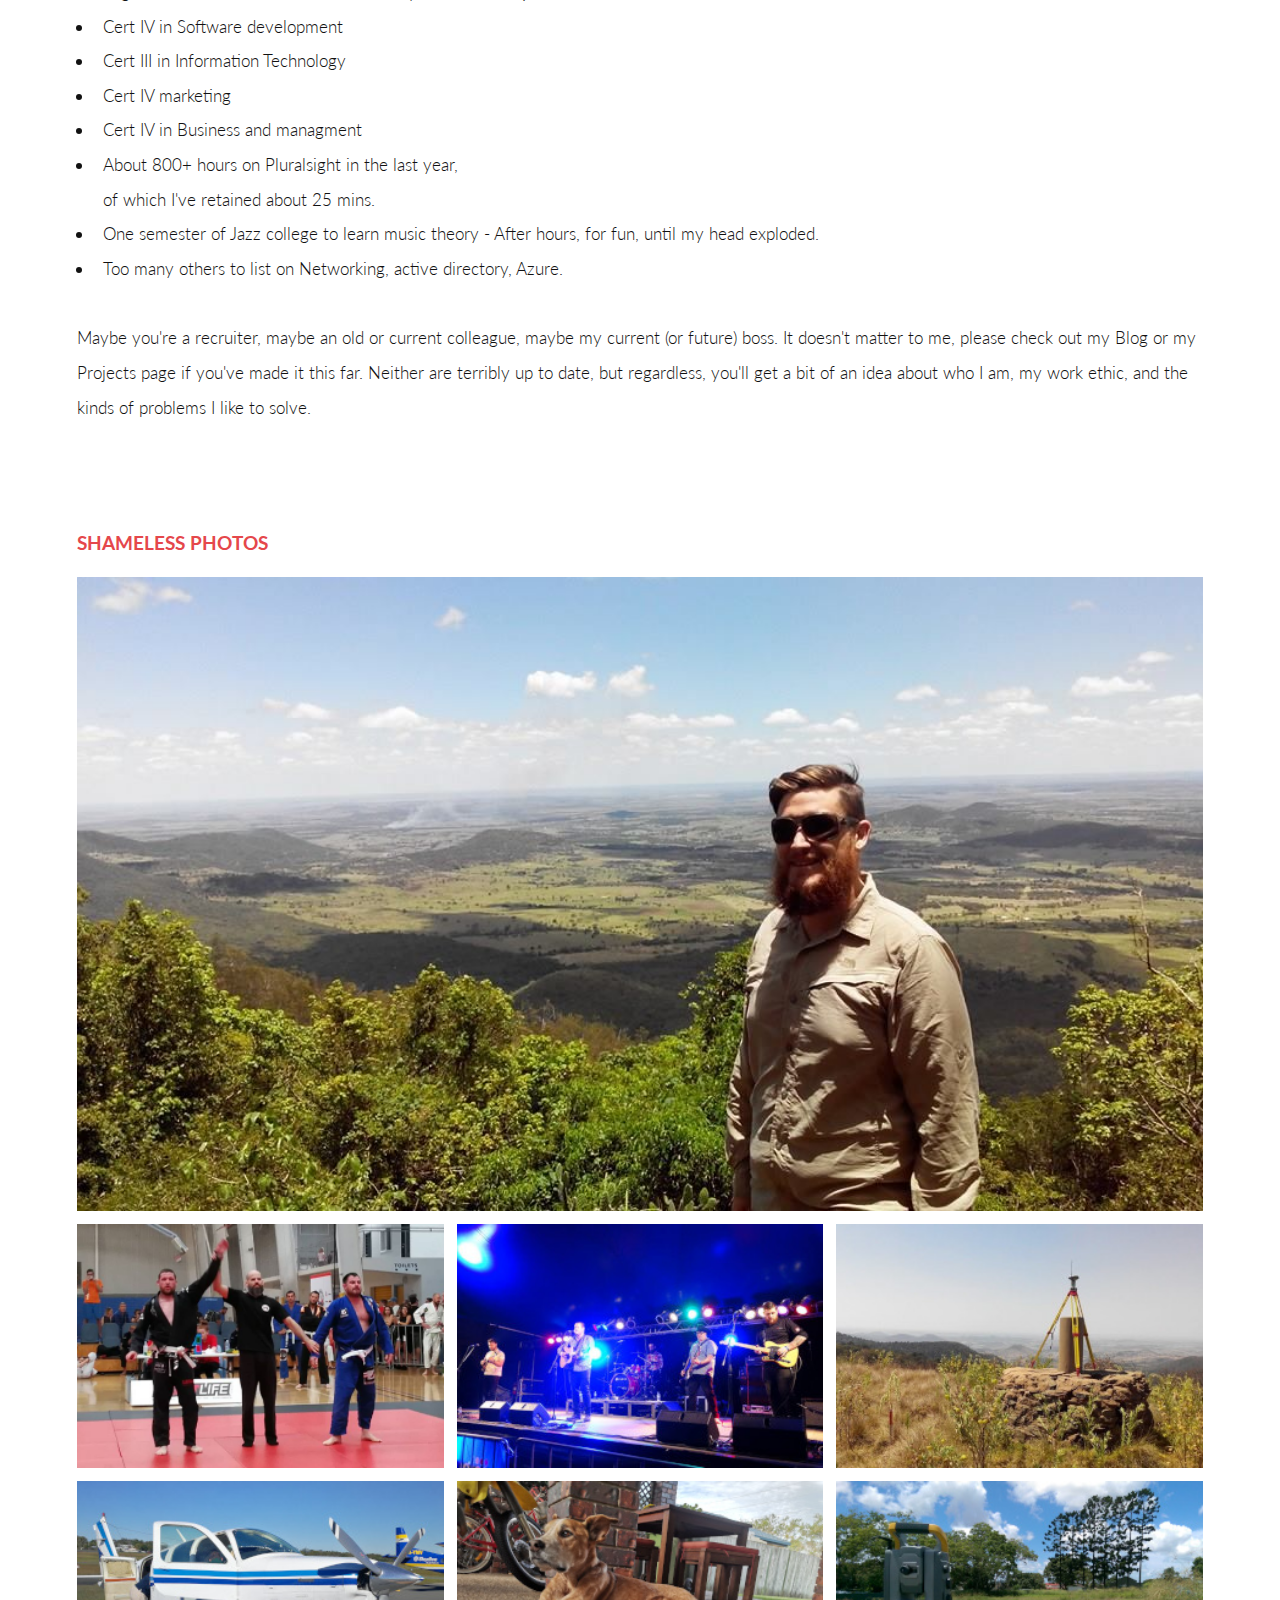
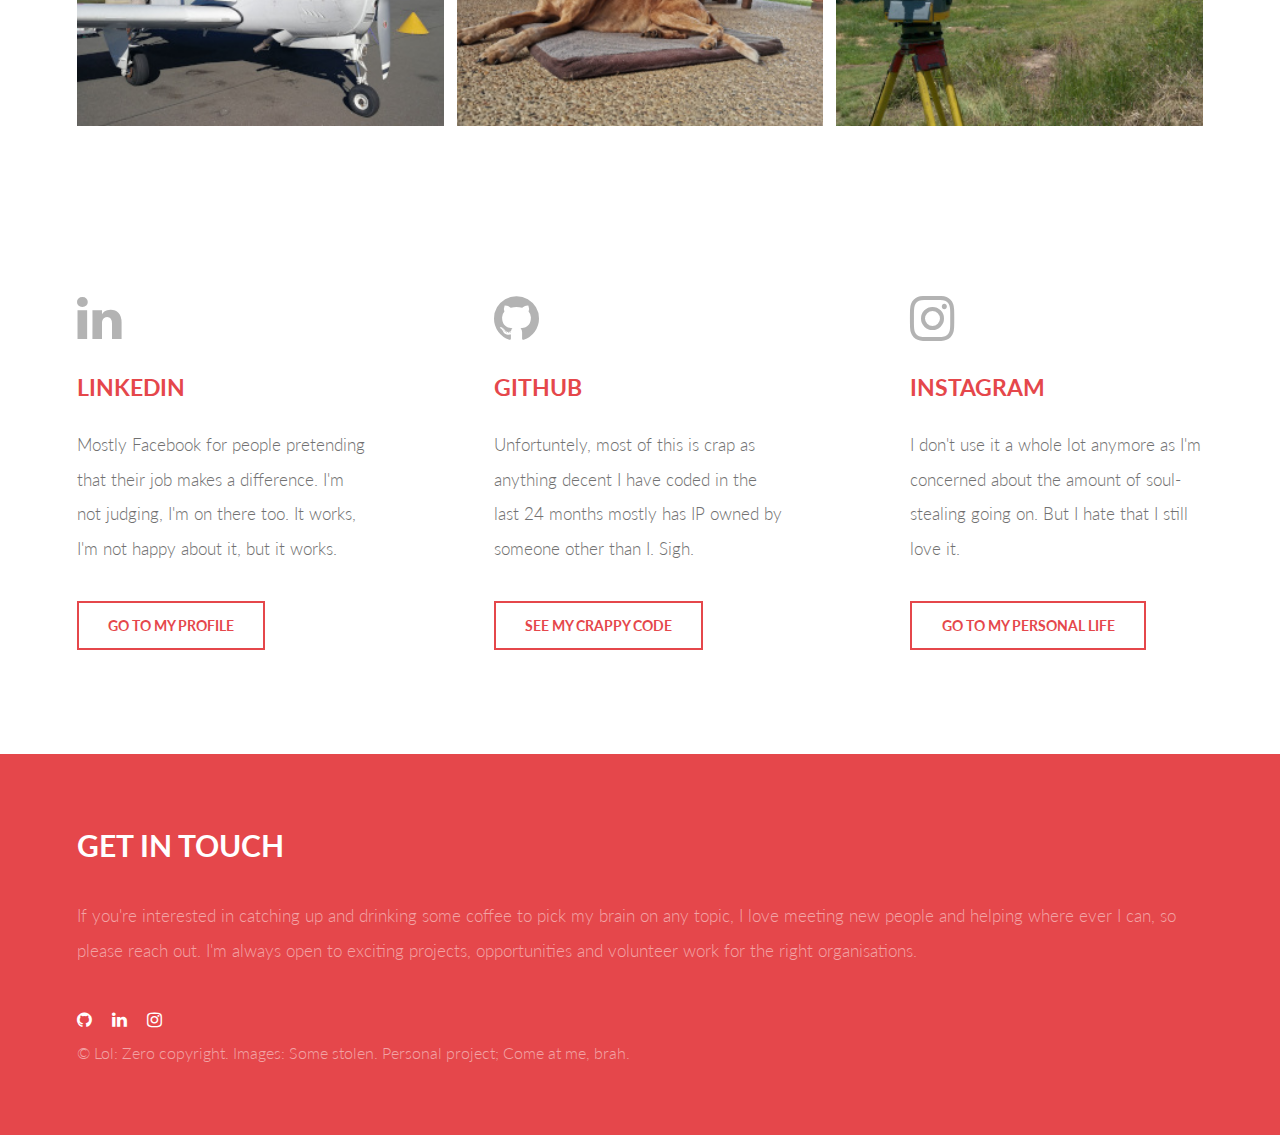
==== commit 1b07dc1d: "Update to text" ====
--- a/index.html
+++ b/index.html
@@ -14,7 +14,7 @@
 	<!-- Header -->
 	<header id="header">
 		<div class="inner">
-			<a href="index.html" class="logo">Paul - Jnr .Net developer</a>
+			<a href="index.html" class="logo">Paul -  Full Stack .Net developer</a>
 			<nav id="nav">
 				<a href="index.html">Home</a>
 				<a href="bloglist.html">Blog</a>
